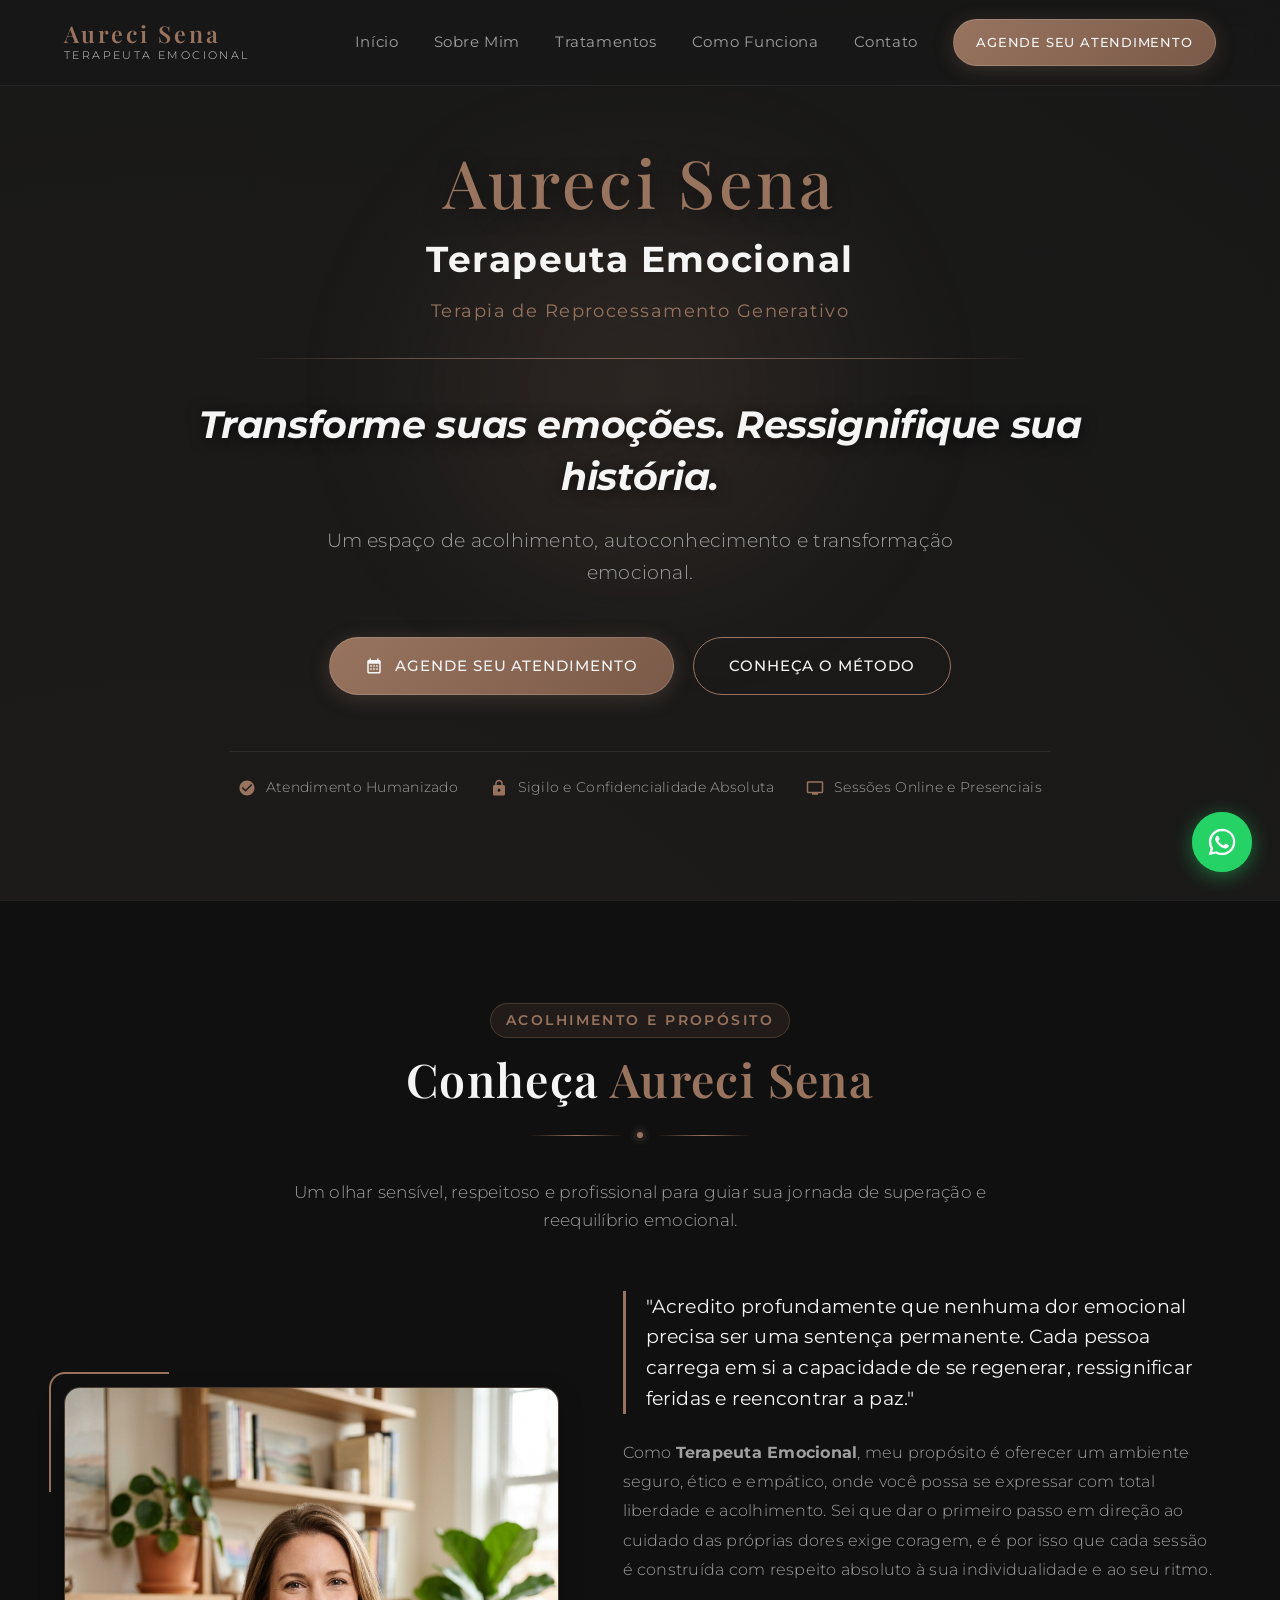
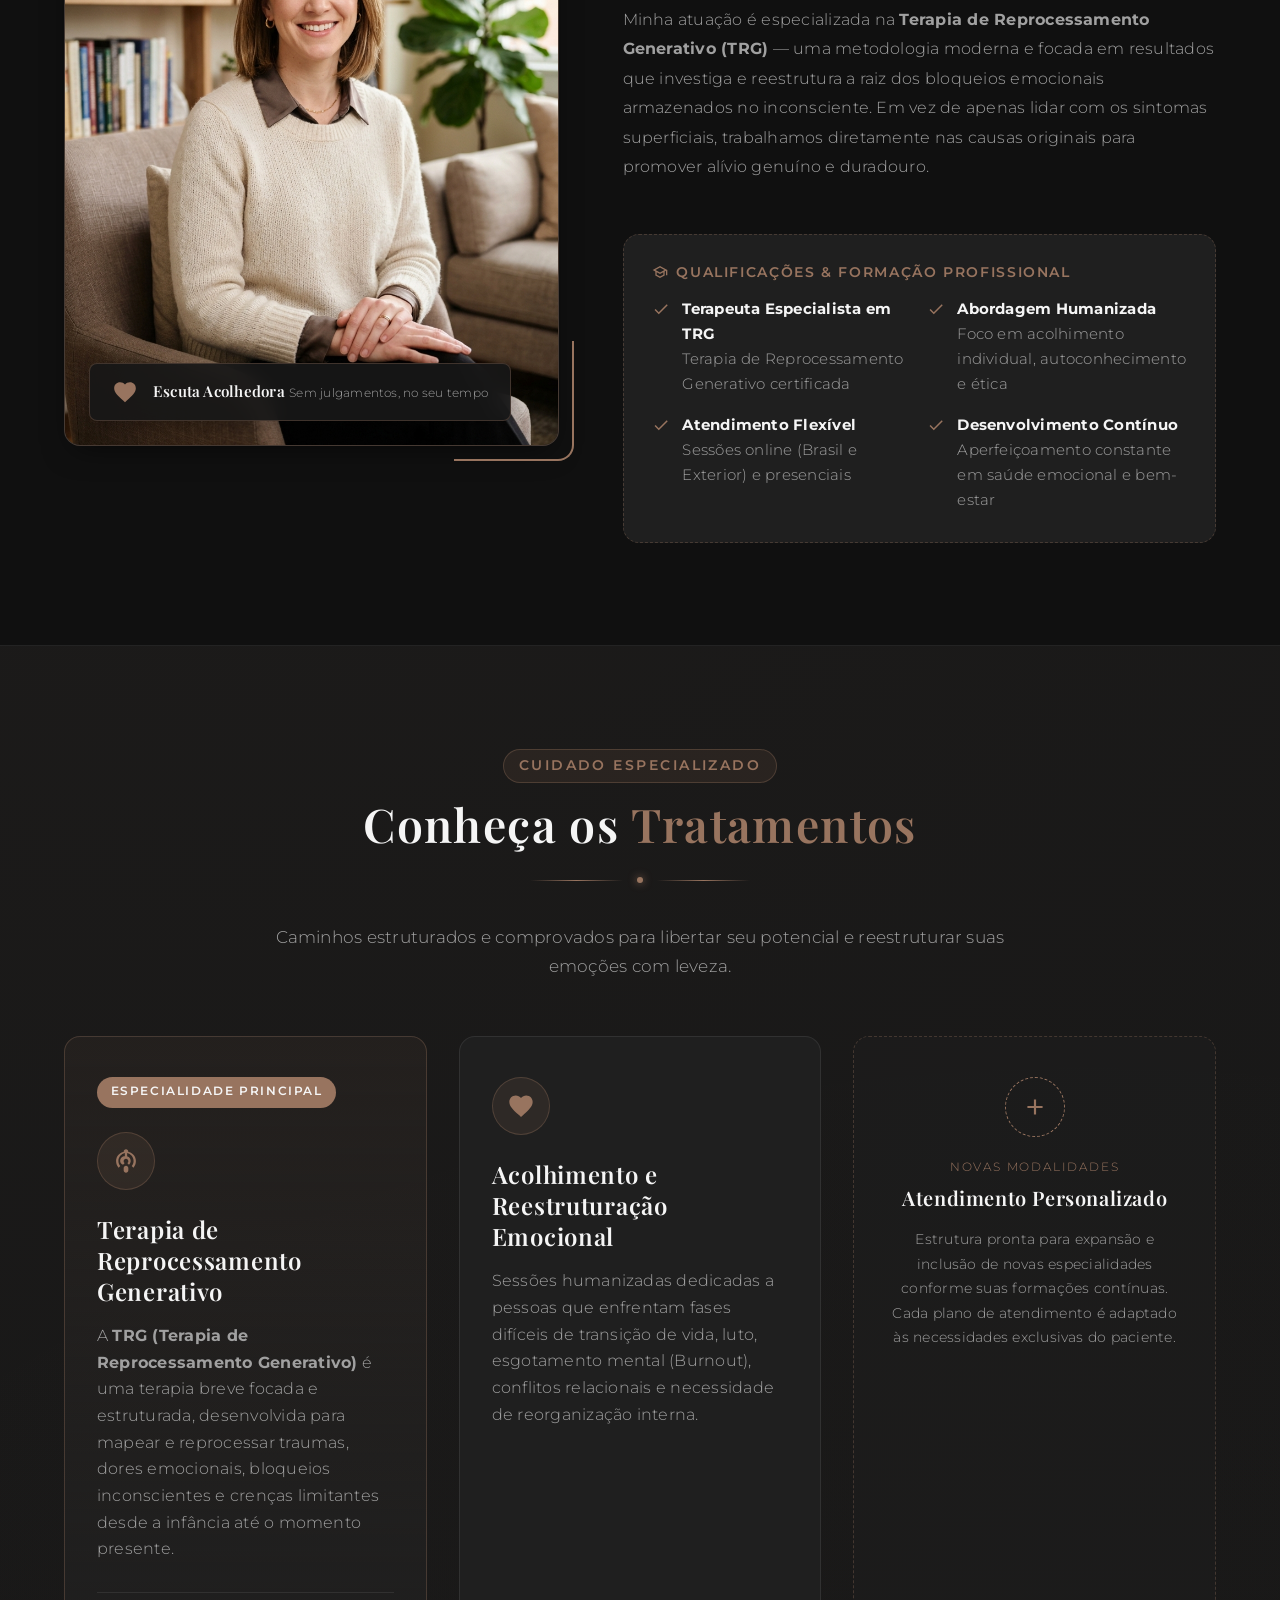
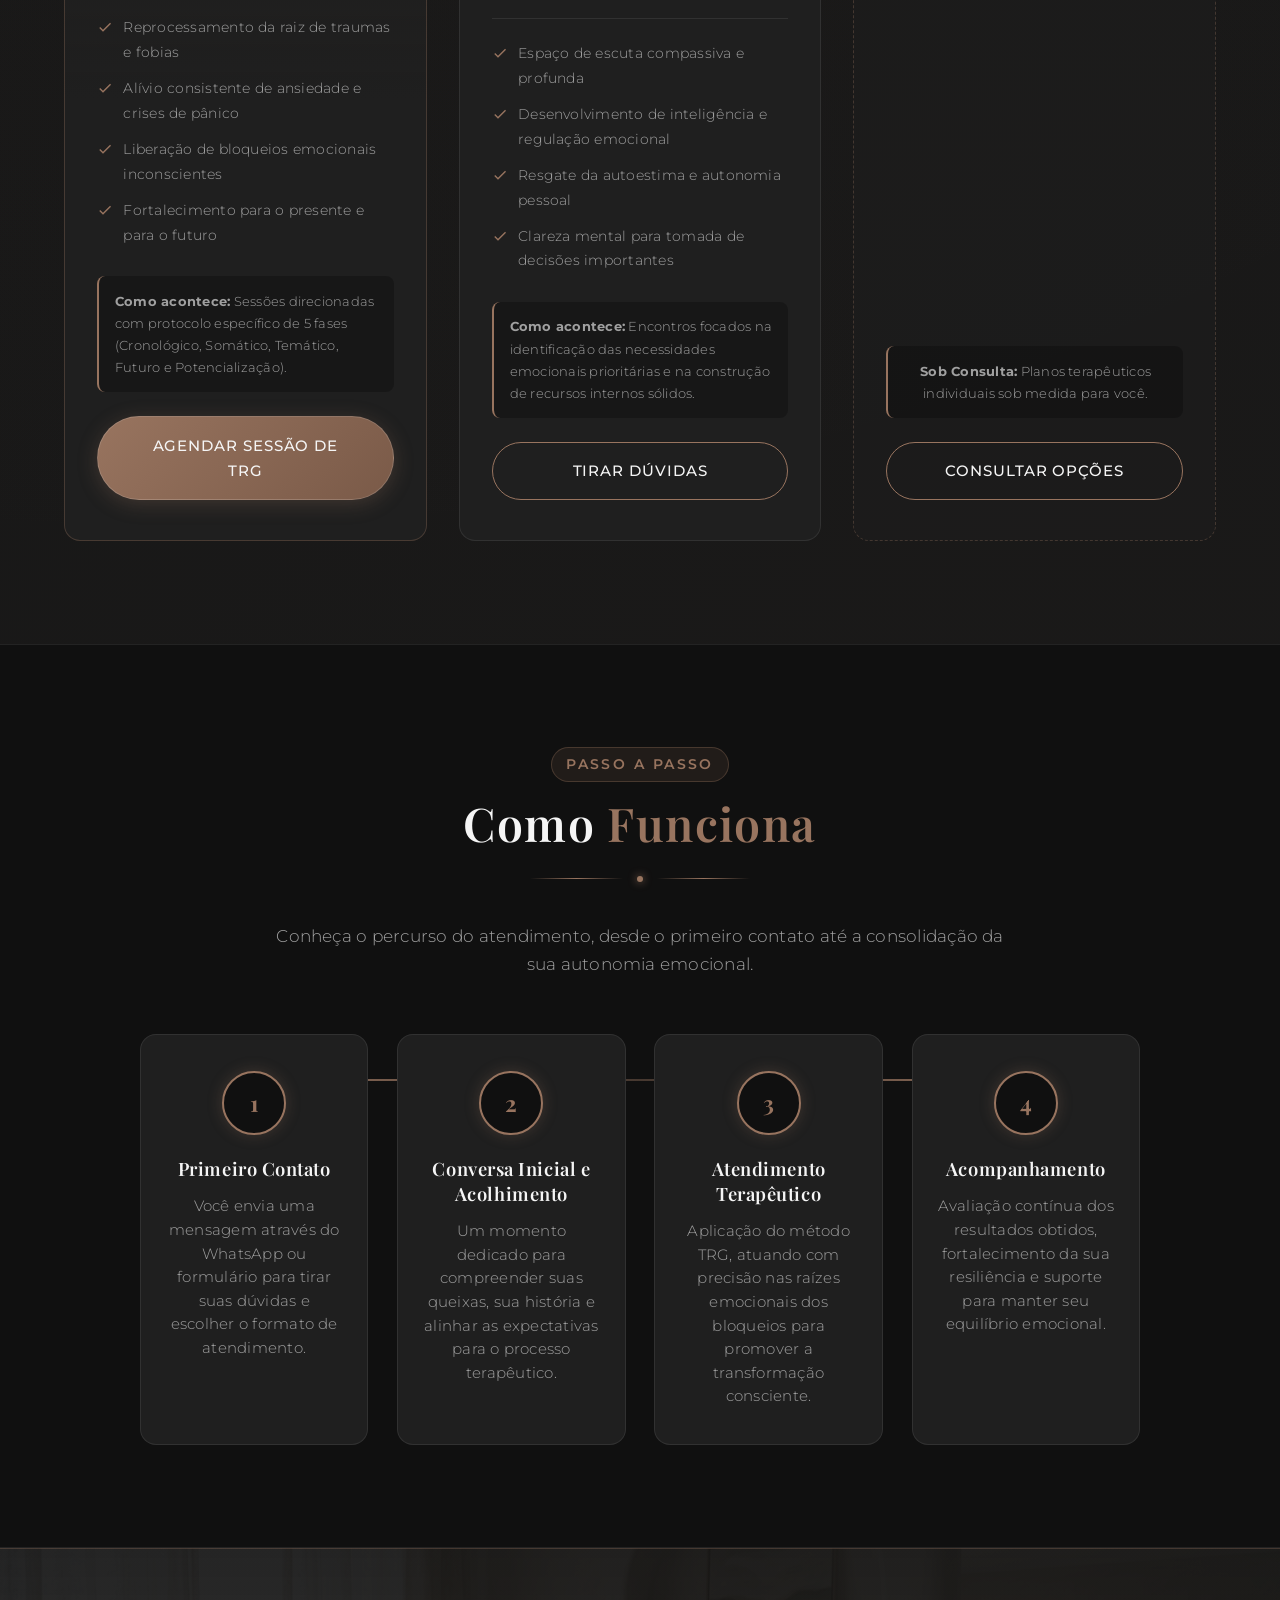
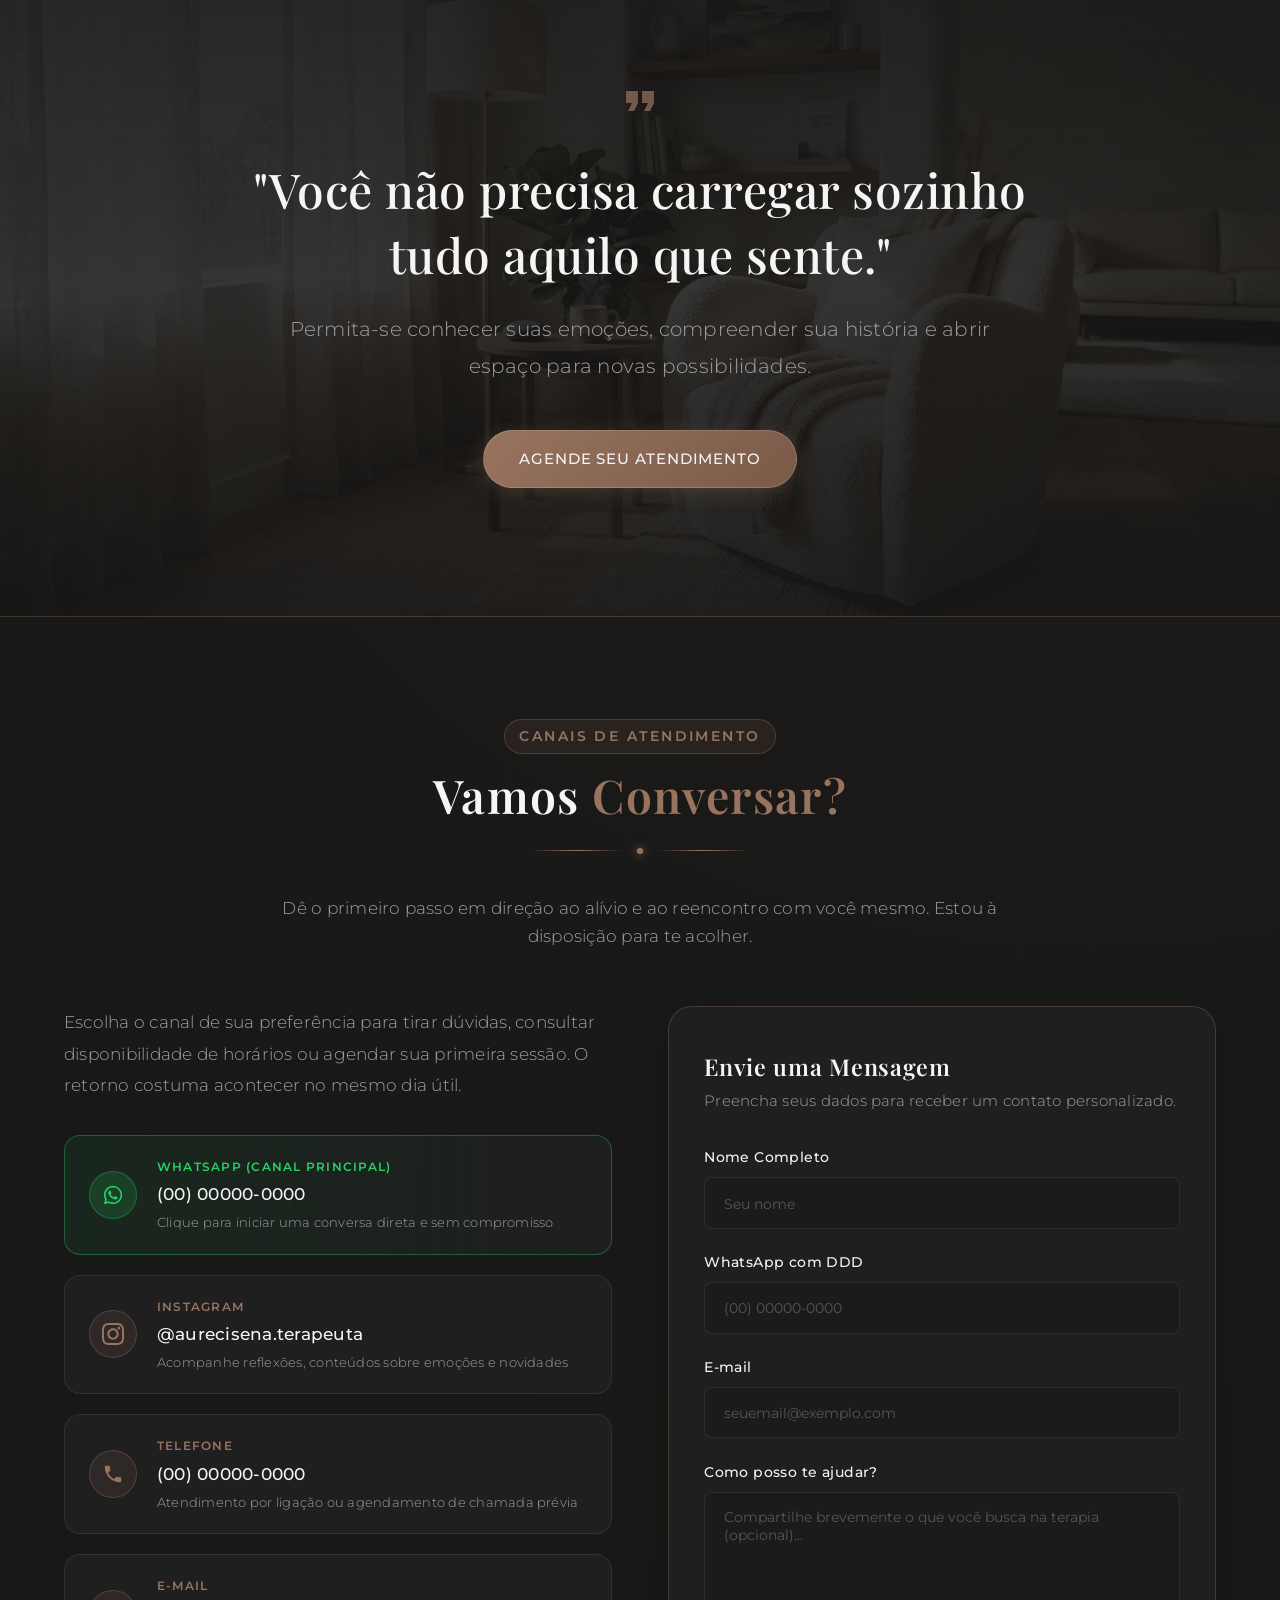
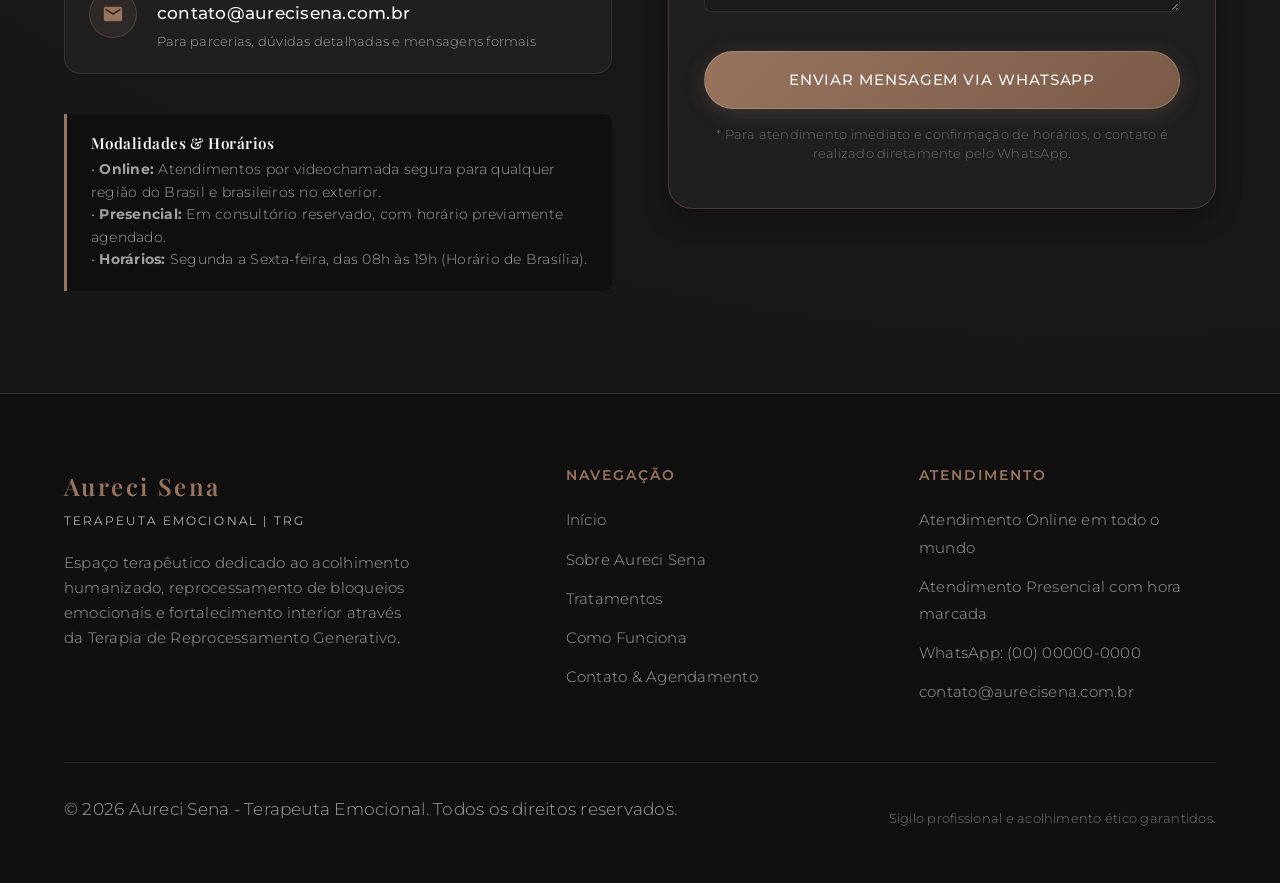
==== index.html @ 3112231f "feat: landing page Aureci Sena com HTML5 e CSS3 puro" ====
<!DOCTYPE html>
<html lang="pt-BR">
<head>
  <meta charset="UTF-8">
  <meta name="viewport" content="width=device-width, initial-scale=1.0">
  <meta http-equiv="X-UA-Compatible" content="ie=edge">
  
  <!-- SEO & Metadados -->
  <title>Aureci Sena | Terapeuta Emocional - Terapia de Reprocessamento Generativo</title>
  <meta name="description" content="Aureci Sena - Terapeuta Emocional especializada em Terapia de Reprocessamento Generativo (TRG). Transforme suas emoções e ressignifique sua história em um espaço de acolhimento seguro.">
  <meta name="keywords" content="Aureci Sena, Terapeuta Emocional, Terapia de Reprocessamento Generativo, TRG, terapia emocional, acolhimento, ansiedade, traumas, bem-estar">
  <meta name="author" content="Aureci Sena">
  <meta name="robots" content="index, follow">

  <!-- Open Graph / Redes Sociais -->
  <meta property="og:type" content="website">
  <meta property="og:title" content="Aureci Sena | Terapeuta Emocional - Terapia de Reprocessamento Generativo">
  <meta property="og:description" content="Transforme suas emoções. Ressignifique sua história. Conheça o trabalho terapêutico humanizado de Aureci Sena.">
  <meta property="og:image" content="assets/images/aureci-sena.jpg">

  <!-- Folha de Estilos Exclusiva CSS3 Puro -->
  <link rel="stylesheet" href="css/style.css">

  <!-- Tipografia Google Fonts (com fallback automático offline nativo no CSS) -->
  <link rel="preconnect" href="https://fonts.googleapis.com">
  <link rel="preconnect" href="https://fonts.gstatic.com" crossorigin>
  <link href="https://fonts.googleapis.com/css2?family=Montserrat:ital,wght@0,300;0,400;0,500;0,600;0,700;1,400;1,700&family=Playfair+Display:ital,wght@0,500;0,600;0,700;1,400;1,600&display=swap" rel="stylesheet">
</head>
<body>

  <!-- Link de Acessibilidade para Leitor de Tela / Teclado -->
  <a href="#conteudo-principal" class="skip-link">Pular para o conteúdo principal</a>

  <!-- ========================================================================
       CABEÇALHO & NAVEGAÇÃO
       Menu responsivo com técnica nativa de HTML e CSS puro (sem JavaScript)
       ======================================================================== -->
  <header class="header">
    <div class="container nav-container">
      
      <!-- Logotipo da Marca -->
      <a href="#inicio" class="logo" aria-label="Aureci Sena - Página Inicial">
        <span class="logo-name">Aureci Sena</span>
        <span class="logo-sub">Terapeuta Emocional</span>
      </a>

      <!-- Controle de Menu Mobile (Checkbox Hack - CSS Puro) -->
      <input type="checkbox" id="menu-toggle" class="menu-toggle" aria-label="Alternar menu de navegação">
      <label for="menu-toggle" class="menu-hamburger" aria-hidden="true">
        <span></span>
      </label>

      <!-- Menu Principal -->
      <nav class="nav-menu" aria-label="Navegação Principal">
        <a href="#inicio" class="nav-link">Início</a>
        <a href="#sobre" class="nav-link">Sobre Mim</a>
        <a href="#tratamentos" class="nav-link">Tratamentos</a>
        <a href="#como-funciona" class="nav-link">Como Funciona</a>
        <a href="#contato" class="nav-link">Contato</a>
        <a href="#contato" class="btn btn-primary nav-btn">Agende seu atendimento</a>
      </nav>

    </div>
  </header>

  <!-- ========================================================================
       CONTEÚDO PRINCIPAL
       ======================================================================== -->
  <main id="conteudo-principal">

    <!-- ----------------------------------------------------------------------
         SEÇÃO 1 – APRESENTAÇÃO (HERO)
         Fiel à identidade visual e proporções da referência
         ---------------------------------------------------------------------- -->
    <section id="inicio" class="hero" aria-label="Apresentação">
      <div class="container">
        <div class="hero-content">

          <!-- Identificação Principal -->
          <h1 class="hero-brand-name">Aureci Sena</h1>
          <p class="hero-profession">Terapeuta Emocional</p>
          <p class="hero-specialty">Terapia de Reprocessamento Generativo</p>

          <!-- Linha Divisória Fina da Identidade Visual -->
          <div class="hero-divider" aria-hidden="true"></div>

          <!-- Frase Principal de Destaque -->
          <h2 class="hero-main-phrase">
            Transforme suas emoções. Ressignifique sua história.
          </h2>

          <!-- Texto Complementar -->
          <p class="hero-complementary">
            Um espaço de acolhimento, autoconhecimento e transformação emocional.
          </p>

          <!-- Botões de Ação -->
          <div class="hero-actions">
            <!-- Link configurável para WhatsApp direto -->
            <a href="https://wa.me/5500000000000?text=Ol%C3%A1%2C%20Aureci!%20Gostaria%20de%20agendar%20um%20atendimento%20terap%C3%AAutico." class="btn btn-primary" target="_blank" rel="noopener noreferrer">
              <!-- Ícone Calendário / Agendamento -->
              <svg viewBox="0 0 24 24" aria-hidden="true"><path d="M19 4h-1V2h-2v2H8V2H6v2H5c-1.11 0-1.99.9-1.99 2L3 20c0 1.1.89 2 2 2h14c1.1 0 2-.9 2-2V6c0-1.1-.9-2-2-2zm0 16H5V9h14v11zM9 11H7v2h2v-2zm4 0h-2v2h2v-2zm4 0h-2v2h2v-2zm-8 4H7v2h2v-2zm4 0h-2v2h2v-2zm4 0h-2v2h2v-2z"/></svg>
              Agende seu atendimento
            </a>
            <a href="#tratamentos" class="btn btn-outline">
              Conheça o método
            </a>
          </div>

          <!-- Badges de Credibilidade e Acolhimento -->
          <div class="hero-badges">
            <div class="hero-badge-item">
              <svg viewBox="0 0 24 24" aria-hidden="true"><path d="M12 2C6.48 2 2 6.48 2 12s4.48 10 10 10 10-4.48 10-10S17.52 2 12 2zm-2 15l-5-5 1.41-1.41L10 14.17l7.59-7.59L19 8l-9 9z"/></svg>
              <span>Atendimento Humanizado</span>
            </div>
            <div class="hero-badge-item">
              <svg viewBox="0 0 24 24" aria-hidden="true"><path d="M18 8h-1V6c0-2.76-2.24-5-5-5S7 3.24 7 6v2H6c-1.1 0-2 .9-2 2v10c0 1.1.9 2 2 2h12c1.1 0 2-.9 2-2V10c0-1.1-.9-2-2-2zm-6 9c-1.1 0-2-.9-2-2s.9-2 2-2 2 .9 2 2-.9 2-2 2zm3.1-9H8.9V6c0-1.71 1.39-3.1 3.1-3.1 1.71 0 3.1 1.39 3.1 3.1v2z"/></svg>
              <span>Sigilo e Confidencialidade Absoluta</span>
            </div>
            <div class="hero-badge-item">
              <svg viewBox="0 0 24 24" aria-hidden="true"><path d="M21 3H3c-1.1 0-2 .9-2 2v12c0 1.1.9 2 2 2h5v2h8v-2h5c1.1 0 1.99-.9 1.99-2L23 5c0-1.1-.9-2-2-2zm0 14H3V5h18v12z"/></svg>
              <span>Sessões Online e Presenciais</span>
            </div>
          </div>

        </div>
      </div>
    </section>

    <!-- ----------------------------------------------------------------------
         SEÇÃO 2 – SOBRE A AURECI
         ---------------------------------------------------------------------- -->
    <section id="sobre" class="section section-alt" aria-label="Sobre Aureci Sena">
      <div class="container">
        
        <div class="section-header">
          <span class="section-tag">Acolhimento e Propósito</span>
          <h2 class="section-title">Conheça <span class="copper-accent">Aureci Sena</span></h2>
          <div class="divider-ornament" aria-hidden="true"><span class="dot"></span></div>
          <p class="section-subtitle">
            Um olhar sensível, respeitoso e profissional para guiar sua jornada de superação e reequilíbrio emocional.
          </p>
        </div>

        <div class="about-grid">
          
          <!-- Coluna 1: Fotografia da Profissional -->
          <div class="about-image-wrapper">
            <div class="about-image-card">
              <img src="assets/images/aureci-sena.jpg" alt="Aureci Sena sorrindo em seu consultório terapêutico acolhedor" loading="lazy">
            </div>
            <!-- Cartão Flutuante Informativo -->
            <div class="about-badge-floating">
              <svg viewBox="0 0 24 24" aria-hidden="true"><path d="M12 21.35l-1.45-1.32C5.4 15.36 2 12.28 2 8.5 2 5.42 4.42 3 7.5 3c1.74 0 3.41.81 4.5 2.09C13.09 3.81 14.76 3 16.5 3 19.58 3 22 5.42 22 8.5c0 3.78-3.4 6.86-8.55 11.54L12 21.35z"/></svg>
              <div>
                <span class="about-badge-title">Escuta Acolhedora</span>
                <span class="about-badge-desc">Sem julgamentos, no seu tempo</span>
              </div>
            </div>
          </div>

          <!-- Coluna 2: Biografia e Abordagem Terapêutica Humanizada -->
          <div class="about-content">
            <p class="about-lead">
              "Acredito profundamente que nenhuma dor emocional precisa ser uma sentença permanente. Cada pessoa carrega em si a capacidade de se regenerar, ressignificar feridas e reencontrar a paz."
            </p>

            <p class="about-text">
              Como <strong>Terapeuta Emocional</strong>, meu propósito é oferecer um ambiente seguro, ético e empático, onde você possa se expressar com total liberdade e acolhimento. Sei que dar o primeiro passo em direção ao cuidado das próprias dores exige coragem, e é por isso que cada sessão é construída com respeito absoluto à sua individualidade e ao seu ritmo.
            </p>

            <p class="about-text">
              Minha atuação é especializada na <strong>Terapia de Reprocessamento Generativo (TRG)</strong> — uma metodologia moderna e focada em resultados que investiga e reestrutura a raiz dos bloqueios emocionais armazenados no inconsciente. Em vez de apenas lidar com os sintomas superficiais, trabalhamos diretamente nas causas originais para promover alívio genuíno e duradouro.
            </p>

            <!-- ================================================================
                 ESPAÇO RESERVADO PARA QUALIFICAÇÕES E FORMAÇÕES REAIS
                 Você pode preencher ou personalizar com seus diplomas, certificados
                 e especializações a qualquer momento.
                 ================================================================ -->
            <div class="qualifications-block">
              <h3 class="qualifications-title">
                <svg viewBox="0 0 24 24" aria-hidden="true" style="width:16px;height:16px;fill:currentColor;"><path d="M12 3L1 9l4 2.18v6L12 21l7-3.82v-6l2-1.09V17h2V9L12 3zm6.82 6L12 12.72 5.18 9 12 5.28 18.82 9zM17 15.99l-5 2.73-5-2.73v-3.72L12 15l5-2.73v3.72z"/></svg>
                Qualificações & Formação Profissional
              </h3>
              
              <div class="qualifications-list">
                <div class="qualification-item">
                  <svg viewBox="0 0 24 24" aria-hidden="true"><path d="M9 16.17L4.83 12l-1.42 1.41L9 19 21 7l-1.41-1.41z"/></svg>
                  <div>
                    <strong>Terapeuta Especialista em TRG</strong>
                    <span>Terapia de Reprocessamento Generativo certificada</span>
                  </div>
                </div>

                <div class="qualification-item">
                  <svg viewBox="0 0 24 24" aria-hidden="true"><path d="M9 16.17L4.83 12l-1.42 1.41L9 19 21 7l-1.41-1.41z"/></svg>
                  <div>
                    <strong>Abordagem Humanizada</strong>
                    <span>Foco em acolhimento individual, autoconhecimento e ética</span>
                  </div>
                </div>

                <div class="qualification-item">
                  <svg viewBox="0 0 24 24" aria-hidden="true"><path d="M9 16.17L4.83 12l-1.42 1.41L9 19 21 7l-1.41-1.41z"/></svg>
                  <div>
                    <strong>Atendimento Flexível</strong>
                    <span>Sessões online (Brasil e Exterior) e presenciais</span>
                  </div>
                </div>

                <div class="qualification-item">
                  <svg viewBox="0 0 24 24" aria-hidden="true"><path d="M9 16.17L4.83 12l-1.42 1.41L9 19 21 7l-1.41-1.41z"/></svg>
                  <div>
                    <strong>Desenvolvimento Contínuo</strong>
                    <span>Aperfeiçoamento constante em saúde emocional e bem-estar</span>
                  </div>
                </div>
              </div>
            </div>
            <!-- Fim do bloco de qualificações -->

          </div>

        </div>

      </div>
    </section>

    <!-- ----------------------------------------------------------------------
         SEÇÃO 3 – TRATAMENTOS
         Apresentação dos métodos terapêuticos
         ---------------------------------------------------------------------- -->
    <section id="tratamentos" class="section" aria-label="Tratamentos e Especialidades">
      <div class="container">
        
        <div class="section-header">
          <span class="section-tag">Cuidado Especializado</span>
          <h2 class="section-title">Conheça os <span class="copper-accent">Tratamentos</span></h2>
          <div class="divider-ornament" aria-hidden="true"><span class="dot"></span></div>
          <p class="section-subtitle">
            Caminhos estruturados e comprovados para libertar seu potencial e reestruturar suas emoções com leveza.
          </p>
        </div>

        <div class="treatments-grid">
          
          <!-- CARD 1: TERAPIA DE REPROCESSAMENTO GENERATIVO (TRG) - TRATAMENTO PRINCIPAL -->
          <article class="treatment-card featured">
            <span class="treatment-badge-featured">Especialidade Principal</span>
            
            <div class="treatment-icon">
              <!-- Ícone Mente / Transformação -->
              <svg viewBox="0 0 24 24" aria-hidden="true"><path d="M12 2c1.1 0 2 .9 2 2v.18C17.61 4.65 20.5 7.99 20.5 12c0 2.22-.81 4.25-2.15 5.82l-1.43-1.43c.99-1.22 1.58-2.77 1.58-4.39 0-3.32-2.34-6.1-5.5-6.84V9h-2V5.16C7.84 5.9 5.5 8.68 5.5 12c0 1.62.59 3.17 1.58 4.39l-1.43 1.43C4.31 16.25 3.5 14.22 3.5 12c0-4.01 2.89-7.35 6.5-7.82V4c0-1.1.9-2 2-2zm0 6c2.21 0 4 1.79 4 4 0 1.25-.57 2.37-1.47 3.11l-1.43-1.43c.55-.42.9-.1.9-1.68 0-1.1-.9-2-2-2s-2 .9-2 2c0 1.58.35 1.26.9 1.68l-1.43 1.43C7.57 14.37 7 13.25 7 12c0-2.21 1.79-4 4-4zm0 8c1.1 0 2 .9 2 2v2c0 1.1-.9 2-2 2s-2-.9-2-2v-2c0-1.1.9-2 2-2z"/></svg>
            </div>

            <h3 class="treatment-title">Terapia de Reprocessamento Generativo</h3>
            
            <p class="treatment-desc">
              A <strong>TRG (Terapia de Reprocessamento Generativo)</strong> é uma terapia breve focada e estruturada, desenvolvida para mapear e reprocessar traumas, dores emocionais, bloqueios inconscientes e crenças limitantes desde a infância até o momento presente.
            </p>

            <div class="treatment-features">
              <div class="treatment-feature-item">
                <svg viewBox="0 0 24 24" aria-hidden="true"><path d="M9 16.17L4.83 12l-1.42 1.41L9 19 21 7l-1.41-1.41z"/></svg>
                <span>Reprocessamento da raiz de traumas e fobias</span>
              </div>
              <div class="treatment-feature-item">
                <svg viewBox="0 0 24 24" aria-hidden="true"><path d="M9 16.17L4.83 12l-1.42 1.41L9 19 21 7l-1.41-1.41z"/></svg>
                <span>Alívio consistente de ansiedade e crises de pânico</span>
              </div>
              <div class="treatment-feature-item">
                <svg viewBox="0 0 24 24" aria-hidden="true"><path d="M9 16.17L4.83 12l-1.42 1.41L9 19 21 7l-1.41-1.41z"/></svg>
                <span>Liberação de bloqueios emocionais inconscientes</span>
              </div>
              <div class="treatment-feature-item">
                <svg viewBox="0 0 24 24" aria-hidden="true"><path d="M9 16.17L4.83 12l-1.42 1.41L9 19 21 7l-1.41-1.41z"/></svg>
                <span>Fortalecimento para o presente e para o futuro</span>
              </div>
            </div>

            <!-- Espaço para informações complementares do tratamento -->
            <div class="treatment-complement">
              <strong>Como acontece:</strong> Sessões direcionadas com protocolo específico de 5 fases (Cronológico, Somático, Temático, Futuro e Potencialização).
            </div>

            <div class="treatment-card-footer">
              <a href="https://wa.me/5500000000000?text=Ol%C3%A1%2C%20Aureci!%20Gostaria%20de%20saber%20mais%20sobre%20a%20Terapia%20de%20Reprocessamento%20Generativo%20(TRG)." class="btn btn-primary" target="_blank" rel="noopener noreferrer">
                Agendar Sessão de TRG
              </a>
            </div>
          </article>

          <!-- CARD 2: ACOLHIMENTO E SUPORTE EMOCIONAL INTEGRATIVO -->
          <article class="treatment-card">
            <div class="treatment-icon">
              <!-- Ícone Abraço / Coração Acolhedor -->
              <svg viewBox="0 0 24 24" aria-hidden="true"><path d="M12 21.35l-1.45-1.32C5.4 15.36 2 12.28 2 8.5 2 5.42 4.42 3 7.5 3c1.74 0 3.41.81 4.5 2.09C13.09 3.81 14.76 3 16.5 3 19.58 3 22 5.42 22 8.5c0 3.78-3.4 6.86-8.55 11.54L12 21.35z"/></svg>
            </div>

            <h3 class="treatment-title">Acolhimento e Reestruturação Emocional</h3>
            
            <p class="treatment-desc">
              Sessões humanizadas dedicadas a pessoas que enfrentam fases difíceis de transição de vida, luto, esgotamento mental (Burnout), conflitos relacionais e necessidade de reorganização interna.
            </p>

            <div class="treatment-features">
              <div class="treatment-feature-item">
                <svg viewBox="0 0 24 24" aria-hidden="true"><path d="M9 16.17L4.83 12l-1.42 1.41L9 19 21 7l-1.41-1.41z"/></svg>
                <span>Espaço de escuta compassiva e profunda</span>
              </div>
              <div class="treatment-feature-item">
                <svg viewBox="0 0 24 24" aria-hidden="true"><path d="M9 16.17L4.83 12l-1.42 1.41L9 19 21 7l-1.41-1.41z"/></svg>
                <span>Desenvolvimento de inteligência e regulação emocional</span>
              </div>
              <div class="treatment-feature-item">
                <svg viewBox="0 0 24 24" aria-hidden="true"><path d="M9 16.17L4.83 12l-1.42 1.41L9 19 21 7l-1.41-1.41z"/></svg>
                <span>Resgate da autoestima e autonomia pessoal</span>
              </div>
              <div class="treatment-feature-item">
                <svg viewBox="0 0 24 24" aria-hidden="true"><path d="M9 16.17L4.83 12l-1.42 1.41L9 19 21 7l-1.41-1.41z"/></svg>
                <span>Clareza mental para tomada de decisões importantes</span>
              </div>
            </div>

            <div class="treatment-complement">
              <strong>Como acontece:</strong> Encontros focados na identificação das necessidades emocionais prioritárias e na construção de recursos internos sólidos.
            </div>

            <div class="treatment-card-footer">
              <a href="https://wa.me/5500000000000?text=Ol%C3%A1%2C%20Aureci!%20Gostaria%20de%20conversar%20sobre%20o%20Acolhimento%20Emocional." class="btn btn-outline" target="_blank" rel="noopener noreferrer">
                Tirar Dúvidas
              </a>
            </div>
          </article>

          <!-- ================================================================
               ESTRUTURA PREPARADA PARA NOVOS TRATAMENTOS POSTERIORMENTE
               Para adicionar um novo tratamento no futuro, basta duplicar um card
               acima ou editar a estrutura abaixo.
               ================================================================ -->
          <article class="treatment-card placeholder-card">
            <div class="placeholder-icon">
              <svg viewBox="0 0 24 24" aria-hidden="true"><path d="M19 13h-6v6h-2v-6H5v-2h6V5h2v6h6v2z"/></svg>
            </div>
            <span class="placeholder-badge">Novas Modalidades</span>
            <h3 class="treatment-title" style="font-size: 1.25rem;">Atendimento Personalizado</h3>
            <p class="treatment-desc" style="font-size: 0.9rem;">
              Estrutura pronta para expansão e inclusão de novas especialidades conforme suas formações contínuas. Cada plano de atendimento é adaptado às necessidades exclusivas do paciente.
            </p>
            <div class="treatment-complement" style="margin-top: 1rem;">
              <strong>Sob Consulta:</strong> Planos terapêuticos individuais sob medida para você.
            </div>
            <div class="treatment-card-footer" style="width: 100%;">
              <a href="#contato" class="btn btn-outline">Consultar Opções</a>
            </div>
          </article>
          <!-- Fim do bloco de tratamentos -->

        </div>

      </div>
    </section>

    <!-- ----------------------------------------------------------------------
         SEÇÃO 4 – COMO FUNCIONA
         As 4 etapas do atendimento
         ---------------------------------------------------------------------- -->
    <section id="como-funciona" class="section section-alt" aria-label="Como Funciona o Atendimento">
      <div class="container">
        
        <div class="section-header">
          <span class="section-tag">Passo a Passo</span>
          <h2 class="section-title">Como <span class="copper-accent">Funciona</span></h2>
          <div class="divider-ornament" aria-hidden="true"><span class="dot"></span></div>
          <p class="section-subtitle">
            Conheça o percurso do atendimento, desde o primeiro contato até a consolidação da sua autonomia emocional.
          </p>
        </div>

        <div class="steps-container">
          <div class="steps-grid">
            
            <!-- ETAPA 1 -->
            <div class="step-card">
              <div class="step-number" aria-label="Etapa 1">1</div>
              <h3 class="step-title">Primeiro Contato</h3>
              <p class="step-desc">
                Você envia uma mensagem através do WhatsApp ou formulário para tirar suas dúvidas e escolher o formato de atendimento.
              </p>
            </div>

            <!-- ETAPA 2 -->
            <div class="step-card">
              <div class="step-number" aria-label="Etapa 2">2</div>
              <h3 class="step-title">Conversa Inicial e Acolhimento</h3>
              <p class="step-desc">
                Um momento dedicado para compreender suas queixas, sua história e alinhar as expectativas para o processo terapêutico.
              </p>
            </div>

            <!-- ETAPA 3 -->
            <div class="step-card">
              <div class="step-number" aria-label="Etapa 3">3</div>
              <h3 class="step-title">Atendimento Terapêutico</h3>
              <p class="step-desc">
                Aplicação do método TRG, atuando com precisão nas raízes emocionais dos bloqueios para promover a transformação consciente.
              </p>
            </div>

            <!-- ETAPA 4 -->
            <div class="step-card">
              <div class="step-number" aria-label="Etapa 4">4</div>
              <h3 class="step-title">Acompanhamento</h3>
              <p class="step-desc">
                Avaliação contínua dos resultados obtidos, fortalecimento da sua resiliência e suporte para manter seu equilíbrio emocional.
              </p>
            </div>

          </div>
        </div>

      </div>
    </section>

    <!-- ----------------------------------------------------------------------
         SEÇÃO 5 – MENSAGEM DE IMPACTO
         ---------------------------------------------------------------------- -->
    <section class="impact-section" aria-label="Mensagem de Impacto">
      <div class="container">
        <div class="impact-wrapper">
          
          <!-- Ícone Aspas Refinadas -->
          <svg class="impact-quote-icon" viewBox="0 0 24 24" aria-hidden="true">
            <path d="M6 17h3l2-4V7H5v6h3zm8 0h3l2-4V7h-6v6h3z"/>
          </svg>

          <!-- Frase Principal de Impacto -->
          <h2 class="impact-heading">
            "Você não precisa carregar sozinho tudo aquilo que sente."
          </h2>

          <!-- Texto Complementar de Impacto -->
          <p class="impact-text">
            Permita-se conhecer suas emoções, compreender sua história e abrir espaço para novas possibilidades.
          </p>

          <!-- Botão de Ação -->
          <div class="impact-action">
            <a href="https://wa.me/5500000000000?text=Ol%C3%A1%2C%20Aureci!%20Li%20sua%20mensagem%20e%20gostaria%20de%20iniciar%20meu%20atendimento%20terap%C3%AAutico." class="btn btn-primary" target="_blank" rel="noopener noreferrer">
              Agende seu atendimento
            </a>
          </div>

        </div>
      </div>
    </section>

    <!-- ----------------------------------------------------------------------
         SEÇÃO 6 – CONTATO
         ---------------------------------------------------------------------- -->
    <section id="contato" class="section" aria-label="Informações de Contato">
      <div class="container">
        
        <div class="section-header">
          <span class="section-tag">Canais de Atendimento</span>
          <h2 class="section-title">Vamos <span class="copper-accent">Conversar?</span></h2>
          <div class="divider-ornament" aria-hidden="true"><span class="dot"></span></div>
          <p class="section-subtitle">
            Dê o primeiro passo em direção ao alívio e ao reencontro com você mesmo. Estou à disposição para te acolher.
          </p>
        </div>

        <div class="contact-grid">
          
          <!-- Coluna 1: Canais Diretos de Comunicação -->
          <div class="contact-info">
            <p class="contact-intro">
              Escolha o canal de sua preferência para tirar dúvidas, consultar disponibilidade de horários ou agendar sua primeira sessão. O retorno costuma acontecer no mesmo dia útil.
            </p>

            <div class="contact-channels">
              
              <!-- WHATSAPP DIRETO (CONFIGURÁVEL) -->
              <!-- 
                INSTRUÇÃO PARA EDITAR SEU NÚMERO DE WHATSAPP:
                Substitua '5500000000000' abaixo pelo seu número real com DDD.
                Exemplo: https://wa.me/5511999999999
              -->
              <a href="https://wa.me/5500000000000?text=Ol%C3%A1%2C%20Aureci!%20Gostaria%20de%20agendar%20um%20atendimento%20terap%C3%AAutico." class="contact-item highlight-whatsapp" target="_blank" rel="noopener noreferrer">
                <div class="contact-item-icon">
                  <svg viewBox="0 0 24 24" aria-hidden="true"><path d="M12.04 2c-5.46 0-9.91 4.45-9.91 9.91 0 1.75.46 3.45 1.32 4.95L2.05 22l5.25-1.38c1.45.79 3.08 1.21 4.74 1.21 5.46 0 9.91-4.45 9.91-9.91 0-2.65-1.03-5.14-2.9-7.01A9.816 9.816 0 0 0 12.04 2zm.01 1.67c2.2 0 4.26.86 5.82 2.41a8.176 8.176 0 0 1 2.4 5.83c0 4.54-3.7 8.24-8.24 8.24-1.42 0-2.82-.37-4.06-1.08l-.29-.17-3.11.82.83-3.03-.19-.3a8.214 8.214 0 0 1-1.26-4.47c0-4.54 3.7-8.24 8.24-8.24h.06zm-3.6 3.7c-.2 0-.44.07-.67.33-.23.26-.88.86-.88 2.1 0 1.24.9 2.44 1.03 2.61.13.17 1.75 2.68 4.24 3.76.59.26 1.06.41 1.42.53.6.19 1.14.16 1.57.1.48-.07 1.47-.6 1.68-1.18.21-.58.21-1.07.15-1.18-.06-.1-.23-.17-.48-.3-.26-.12-1.47-.73-1.7-.81-.23-.09-.39-.13-.56.13-.17.26-.64.81-.79.97-.15.17-.29.19-.55.06-.26-.12-1.09-.4-2.07-1.28-.77-.68-1.28-1.53-1.43-1.79-.15-.26-.02-.4.11-.53.12-.11.26-.3.39-.45.13-.15.17-.26.26-.43.09-.17.04-.33-.02-.45-.06-.12-.56-1.35-.77-1.85-.2-.48-.41-.42-.56-.43l-.48-.01z"/></svg>
                </div>
                <div class="contact-item-body">
                  <span class="contact-item-label">WhatsApp (Canal Principal)</span>
                  <span class="contact-item-value">(00) 00000-0000</span>
                  <p class="contact-item-desc">Clique para iniciar uma conversa direta e sem compromisso</p>
                </div>
              </a>

              <!-- INSTAGRAM -->
              <a href="https://instagram.com" class="contact-item" target="_blank" rel="noopener noreferrer">
                <div class="contact-item-icon">
                  <svg viewBox="0 0 24 24" aria-hidden="true"><path d="M12 2.163c3.204 0 3.584.012 4.85.07 3.252.148 4.771 1.691 4.919 4.919.058 1.265.069 1.645.069 4.849 0 3.205-.012 3.584-.069 4.849-.149 3.225-1.664 4.771-4.919 4.919-1.266.058-1.644.07-4.85.07-3.204 0-3.584-.012-4.849-.07-3.26-.149-4.771-1.699-4.919-4.92-.058-1.265-.07-1.644-.07-4.849 0-3.204.013-3.583.07-4.849.149-3.227 1.664-4.771 4.919-4.919 1.266-.057 1.645-.069 4.849-.069zm0-2.163c-3.259 0-3.667.014-4.947.072-4.358.2-6.78 2.618-6.98 6.98-.059 1.281-.073 1.689-.073 4.948 0 3.259.014 3.668.072 4.948.2 4.358 2.618 6.78 6.98 6.98 1.281.058 1.689.072 4.948.072 3.259 0 3.668-.014 4.948-.072 4.354-.2 6.782-2.618 6.979-6.98.059-1.28.073-1.689.073-4.948 0-3.259-.014-3.667-.072-4.947-.196-4.354-2.617-6.78-6.979-6.98-1.281-.059-1.69-.073-4.949-.073zm0 5.838c-3.403 0-6.162 2.759-6.162 6.162s2.759 6.163 6.162 6.163 6.162-2.759 6.162-6.163c0-3.403-2.759-6.162-6.162-6.162zm0 10.162c-2.209 0-4-1.79-4-4 0-2.209 1.791-4 4-4s4 1.791 4 4c0 2.21-1.791 4-4 4zm6.406-11.845c-.796 0-1.441.645-1.441 1.44s.645 1.44 1.441 1.44c.795 0 1.439-.645 1.439-1.44s-.644-1.44-1.439-1.44z"/></svg>
                </div>
                <div class="contact-item-body">
                  <span class="contact-item-label">Instagram</span>
                  <span class="contact-item-value">@aurecisena.terapeuta</span>
                  <p class="contact-item-desc">Acompanhe reflexões, conteúdos sobre emoções e novidades</p>
                </div>
              </a>

              <!-- TELEFONE -->
              <a href="tel:+5500000000000" class="contact-item">
                <div class="contact-item-icon">
                  <svg viewBox="0 0 24 24" aria-hidden="true"><path d="M6.62 10.79c1.44 2.83 3.76 5.14 6.59 6.59l2.2-2.2c.27-.27.67-.36 1.02-.24 1.12.37 2.33.57 3.57.57.55 0 1 .45 1 1V20c0 .55-.45 1-1 1-9.39 0-17-7.61-17-17 0-.55.45-1 1-1h3.5c.55 0 1 .45 1 1 0 1.25.2 2.45.57 3.57.11.35.03.74-.25 1.02l-2.2 2.2z"/></svg>
                </div>
                <div class="contact-item-body">
                  <span class="contact-item-label">Telefone</span>
                  <span class="contact-item-value">(00) 00000-0000</span>
                  <p class="contact-item-desc">Atendimento por ligação ou agendamento de chamada prévia</p>
                </div>
              </a>

              <!-- E-MAIL -->
              <a href="mailto:contato@aurecisena.com.br" class="contact-item">
                <div class="contact-item-icon">
                  <svg viewBox="0 0 24 24" aria-hidden="true"><path d="M20 4H4c-1.1 0-1.99.9-1.99 2L2 18c0 1.1.9 2 2 2h16c1.1 0 2-.9 2-2V6c0-1.1-.9-2-2-2zm0 4l-8 5-8-5V6l8 5 8-5v2z"/></svg>
                </div>
                <div class="contact-item-body">
                  <span class="contact-item-label">E-mail</span>
                  <span class="contact-item-value">contato@aurecisena.com.br</span>
                  <p class="contact-item-desc">Para parcerias, dúvidas detalhadas e mensagens formais</p>
                </div>
              </a>

            </div>

            <!-- Informações Complementares sobre Formatos e Horários -->
            <div class="attendance-info">
              <h4 class="attendance-title">Modalidades & Horários</h4>
              <p class="attendance-text">
                • <strong>Online:</strong> Atendimentos por videochamada segura para qualquer região do Brasil e brasileiros no exterior.<br>
                • <strong>Presencial:</strong> Em consultório reservado, com horário previamente agendado.<br>
                • <strong>Horários:</strong> Segunda a Sexta-feira, das 08h às 19h (Horário de Brasília).
              </p>
            </div>

          </div>

          <!-- Coluna 2: Formulário Visual Elegante (Sem dependência de backend) -->
          <div class="contact-form-container">
            <div class="form-header">
              <h3 class="form-title">Envie uma Mensagem</h3>
              <p class="form-subtitle">Preencha seus dados para receber um contato personalizado.</p>
            </div>

            <!-- 
              Formulário puramente estético e visual, em conformidade com as regras
              de implementação (HTML5/CSS3 puro, sem necessidade de backend).
            -->
            <form action="https://wa.me/5500000000000" method="get" target="_blank" aria-label="Formulário de Contato">
              <div class="form-group">
                <label for="nome" class="form-label">Nome Completo</label>
                <input type="text" id="nome" name="nome" class="form-control" placeholder="Seu nome" required>
              </div>

              <div class="form-group">
                <label for="whatsapp" class="form-label">WhatsApp com DDD</label>
                <input type="tel" id="whatsapp" name="whatsapp" class="form-control" placeholder="(00) 00000-0000" required>
              </div>

              <div class="form-group">
                <label for="email" class="form-label">E-mail</label>
                <input type="email" id="email" name="email" class="form-control" placeholder="seuemail@exemplo.com">
              </div>

              <div class="form-group">
                <label for="mensagem" class="form-label">Como posso te ajudar?</label>
                <textarea id="mensagem" name="mensagem" class="form-control" rows="4" placeholder="Compartilhe brevemente o que você busca na terapia (opcional)..."></textarea>
              </div>

              <a href="https://wa.me/5500000000000?text=Ol%C3%A1%2C%20Aureci!%20Gostaria%20de%20agendar%20um%20atendimento%20terap%C3%AAutico." class="btn btn-primary form-submit-btn" target="_blank" rel="noopener noreferrer">
                Enviar Mensagem via WhatsApp
              </a>

              <p class="form-notice">
                * Para atendimento imediato e confirmação de horários, o contato é realizado diretamente pelo WhatsApp.
              </p>
            </form>
          </div>

        </div>

      </div>
    </section>

  </main>

  <!-- ========================================================================
       SEÇÃO 7 – RODAPÉ
       ======================================================================== -->
  <footer class="footer" role="contentinfo">
    <div class="container">
      
      <div class="footer-top">
        
        <!-- Apresentação da Marca no Rodapé -->
        <div class="footer-brand">
          <p class="footer-logo-name">Aureci Sena</p>
          <span class="footer-logo-spec">Terapeuta Emocional | TRG</span>
          <p class="footer-brand-desc">
            Espaço terapêutico dedicado ao acolhimento humanizado, reprocessamento de bloqueios emocionais e fortalecimento interior através da Terapia de Reprocessamento Generativo.
          </p>
        </div>

        <!-- Links de Navegação Rápida -->
        <div class="footer-nav">
          <h4 class="footer-col-title">Navegação</h4>
          <ul class="footer-links">
            <li><a href="#inicio" class="footer-link">Início</a></li>
            <li><a href="#sobre" class="footer-link">Sobre Aureci Sena</a></li>
            <li><a href="#tratamentos" class="footer-link">Tratamentos</a></li>
            <li><a href="#como-funciona" class="footer-link">Como Funciona</a></li>
            <li><a href="#contato" class="footer-link">Contato & Agendamento</a></li>
          </ul>
        </div>

        <!-- Informações Éticas e Canais -->
        <div class="footer-contact">
          <h4 class="footer-col-title">Atendimento</h4>
          <ul class="footer-links">
            <li><span class="footer-link">Atendimento Online em todo o mundo</span></li>
            <li><span class="footer-link">Atendimento Presencial com hora marcada</span></li>
            <li><a href="https://wa.me/5500000000000" class="footer-link" target="_blank" rel="noopener noreferrer">WhatsApp: (00) 00000-0000</a></li>
            <li><a href="mailto:contato@aurecisena.com.br" class="footer-link">contato@aurecisena.com.br</a></li>
          </ul>
        </div>

      </div>

      <!-- Barra Inferior de Direitos Autorais -->
      <div class="footer-bottom">
        <p class="footer-copyright">
          &copy; 2026 Aureci Sena - Terapeuta Emocional. Todos os direitos reservados.
        </p>
        <p class="footer-legal-note">
          Sigilo profissional e acolhimento ético garantidos.
        </p>
      </div>

    </div>
  </footer>

  <!-- ========================================================================
       BOTÃO FLUTUANTE DE WHATSAPP (CSS Puro)
       Permite contato ágil e direto em qualquer ponto da navegação
       ======================================================================== -->
  <a href="https://wa.me/5500000000000?text=Ol%C3%A1%2C%20Aureci!%20Gostaria%20de%20informa%C3%A7%C3%B5es%20sobre%20o%20atendimento%20terap%C3%AAutico." class="whatsapp-floating" target="_blank" rel="noopener noreferrer" aria-label="Fale conosco no WhatsApp">
    <span class="tooltip">Fale no WhatsApp</span>
    <svg viewBox="0 0 24 24" aria-hidden="true">
      <path d="M12.04 2c-5.46 0-9.91 4.45-9.91 9.91 0 1.75.46 3.45 1.32 4.95L2.05 22l5.25-1.38c1.45.79 3.08 1.21 4.74 1.21 5.46 0 9.91-4.45 9.91-9.91 0-2.65-1.03-5.14-2.9-7.01A9.816 9.816 0 0 0 12.04 2zm.01 1.67c2.2 0 4.26.86 5.82 2.41a8.176 8.176 0 0 1 2.4 5.83c0 4.54-3.7 8.24-8.24 8.24-1.42 0-2.82-.37-4.06-1.08l-.29-.17-3.11.82.83-3.03-.19-.3a8.214 8.214 0 0 1-1.26-4.47c0-4.54 3.7-8.24 8.24-8.24h.06zm-3.6 3.7c-.2 0-.44.07-.67.33-.23.26-.88.86-.88 2.1 0 1.24.9 2.44 1.03 2.61.13.17 1.75 2.68 4.24 3.76.59.26 1.06.41 1.42.53.6.19 1.14.16 1.57.1.48-.07 1.47-.6 1.68-1.18.21-.58.21-1.07.15-1.18-.06-.1-.23-.17-.48-.3-.26-.12-1.47-.73-1.7-.81-.23-.09-.39-.13-.56.13-.17.26-.64.81-.79.97-.15.17-.29.19-.55.06-.26-.12-1.09-.4-2.07-1.28-.77-.68-1.28-1.53-1.43-1.79-.15-.26-.02-.4.11-.53.12-.11.26-.3.39-.45.13-.15.17-.26.26-.43.09-.17.04-.33-.02-.45-.06-.12-.56-1.35-.77-1.85-.2-.48-.41-.42-.56-.43l-.48-.01z"/>
    </svg>
  </a>

</body>
</html>
---- css/style.css ----
/* ==========================================================================
   LANDING PAGE AURECI SENA - TERAPEUTA EMOCIONAL
   Desenvolvido exclusivamente com HTML5 e CSS3 puro
   Paleta de Cores:
   - Preto grafite: #171717
   - Cobre / Marrom: #98745F
   - Branco: #F5F5F5
   - Cinza: #A0A0A0
   ========================================================================== */

/* --------------------------------------------------------------------------
   1. VARIÁVEIS CSS (:root)
   -------------------------------------------------------------------------- */
:root {
  /* Cores Obrigatórias do Projeto */
  --color-graphite: #171717;          /* Preto grafite - Fundo principal */
  --color-copper: #98745F;            /* Cobre/marrom nobre - Títulos e detalhes */
  --color-white: #F5F5F5;             /* Branco refinado - Textos principais */
  --color-gray: #A0A0A0;              /* Cinza suave - Textos secundários */

  /* Camadas e Nuances de Profundidade */
  --color-bg-darker: #101010;         /* Fundo de contraste escuro */
  --color-bg-card: #1f1f1f;           /* Fundo de cartões e painéis */
  --color-bg-card-hover: #262626;     /* Fundo de hover nos cartões */
  --color-bg-input: #1b1b1b;          /* Fundo de campos de formulário */
  --color-copper-light: #b58c75;      /* Cobre iluminado (hover / destaques) */
  --color-copper-dark: #7a5a48;       /* Cobre escurecido para sombras */
  --color-copper-glow: rgba(152, 116, 95, 0.28);
  --color-copper-soft: rgba(152, 116, 95, 0.12);
  --color-border: rgba(152, 116, 95, 0.32);
  --color-border-subtle: rgba(255, 255, 255, 0.08);
  --color-gray-dark: #6b6b6b;         /* Cinza sutil para legendas */
  --color-whatsapp: #25D366;          /* Cor de apoio do WhatsApp */

  /* Tipografia Elegante e Humanista */
  --font-serif: 'Playfair Display', 'Cinzel', 'Cormorant Garamond', 'Georgia', 'Times New Roman', serif;
  --font-sans: 'Montserrat', -apple-system, BlinkMacSystemFont, 'Segoe UI', Roboto, 'Helvetica Neue', Arial, sans-serif;

  /* Espaçamentos e Proporções */
  --container-max: 1200px;
  --section-padding: clamp(4.5rem, 8vw, 7.5rem) 1.5rem;
  --border-radius-sm: 8px;
  --border-radius-md: 16px;
  --border-radius-lg: 24px;
  --border-radius-full: 9999px;

  /* Efeitos e Transições CSS */
  --transition-fast: 0.2s ease;
  --transition-normal: 0.35s cubic-bezier(0.2, 0.8, 0.2, 1);
  --transition-slow: 0.6s cubic-bezier(0.16, 1, 0.3, 1);
  --shadow-subtle: 0 4px 20px rgba(0, 0, 0, 0.35);
  --shadow-card: 0 10px 30px -10px rgba(0, 0, 0, 0.6);
  --shadow-glow: 0 0 35px var(--color-copper-glow);
}

/* --------------------------------------------------------------------------
   2. RESET & BASE
   -------------------------------------------------------------------------- */
*,
*::before,
*::after {
  box-sizing: border-box;
  margin: 0;
  padding: 0;
}

html {
  font-size: 16px;
  scroll-behavior: smooth;
  scroll-padding-top: 85px;
  -webkit-text-size-adjust: 100%;
}

body {
  background-color: var(--color-graphite);
  color: var(--color-white);
  font-family: var(--font-sans);
  line-height: 1.7;
  font-weight: 300;
  letter-spacing: 0.015em;
  min-height: 100vh;
  overflow-x: hidden;
  position: relative;
  background-image: 
    radial-gradient(circle at 15% 20%, rgba(152, 116, 95, 0.05) 0%, transparent 40%),
    radial-gradient(circle at 85% 65%, rgba(152, 116, 95, 0.04) 0%, transparent 45%);
}

/* Acessibilidade: Skip link para navegação por teclado */
.skip-link {
  position: absolute;
  top: -60px;
  left: 20px;
  background: var(--color-copper);
  color: var(--color-white);
  padding: 10px 18px;
  z-index: 99999;
  border-radius: var(--border-radius-sm);
  text-decoration: none;
  font-weight: 500;
  transition: top var(--transition-fast);
}

.skip-link:focus {
  top: 15px;
}

/* Scrollbar Customizada */
::-webkit-scrollbar {
  width: 10px;
}

::-webkit-scrollbar-track {
  background: var(--color-bg-darker);
}

::-webkit-scrollbar-thumb {
  background: var(--color-copper-dark);
  border-radius: var(--border-radius-full);
  border: 2px solid var(--color-bg-darker);
}

::-webkit-scrollbar-thumb:hover {
  background: var(--color-copper);
}

/* Seleção de Texto */
::selection {
  background: var(--color-copper);
  color: var(--color-white);
}

/* Tipografia Base */
h1, h2, h3, h4, h5, h6 {
  font-family: var(--font-serif);
  color: var(--color-white);
  font-weight: 600;
  line-height: 1.25;
  letter-spacing: 0.03em;
}

p {
  color: var(--color-gray);
  margin-bottom: 1.25rem;
  font-size: 1.05rem;
}

p:last-child {
  margin-bottom: 0;
}

a {
  color: inherit;
  text-decoration: none;
  transition: var(--transition-normal);
}

img {
  max-width: 100%;
  height: auto;
  display: block;
}

ul, ol {
  list-style: none;
}

/* --------------------------------------------------------------------------
   3. ESTRUTURA & HELPERS
   -------------------------------------------------------------------------- */
.container {
  width: 100%;
  max-width: var(--container-max);
  margin: 0 auto;
  padding: 0 1.5rem;
}

.section {
  padding: var(--section-padding);
  position: relative;
}

.section-alt {
  background-color: var(--color-bg-darker);
  border-top: 1px solid var(--color-border-subtle);
  border-bottom: 1px solid var(--color-border-subtle);
}

/* Cabeçalhos de Seção */
.section-header {
  text-align: center;
  max-width: 760px;
  margin: 0 auto 3.5rem;
}

.section-tag {
  display: inline-block;
  color: var(--color-copper);
  font-size: 0.85rem;
  font-weight: 600;
  text-transform: uppercase;
  letter-spacing: 0.18em;
  margin-bottom: 0.75rem;
  position: relative;
  padding: 0.3rem 0.9rem;
  background: var(--color-copper-soft);
  border: 1px solid var(--color-border);
  border-radius: var(--border-radius-full);
}

.section-title {
  font-size: clamp(2rem, 3.8vw, 2.9rem);
  color: var(--color-white);
  margin-bottom: 1.1rem;
  position: relative;
}

.section-title span.copper-accent {
  color: var(--color-copper);
}

.section-subtitle {
  font-size: clamp(1.02rem, 1.3vw, 1.2rem);
  color: var(--color-gray);
  line-height: 1.7;
}

/* Divisor Decorativo Refinado */
.divider-ornament {
  display: flex;
  align-items: center;
  justify-content: center;
  gap: 14px;
  margin: 1.5rem auto 2.5rem;
  max-width: 220px;
}

.divider-ornament::before,
.divider-ornament::after {
  content: '';
  flex: 1;
  height: 1px;
  background: linear-gradient(90deg, transparent, var(--color-copper), transparent);
}

.divider-ornament .dot {
  width: 6px;
  height: 6px;
  border-radius: 50%;
  background: var(--color-copper);
  box-shadow: 0 0 8px var(--color-copper);
}

/* --------------------------------------------------------------------------
   4. BOTÕES E COMPONENTES DE AÇÃO
   -------------------------------------------------------------------------- */
.btn {
  display: inline-flex;
  align-items: center;
  justify-content: center;
  gap: 0.75rem;
  padding: 0.95rem 2.2rem;
  font-family: var(--font-sans);
  font-size: 0.95rem;
  font-weight: 500;
  letter-spacing: 0.06em;
  text-transform: uppercase;
  border-radius: var(--border-radius-full);
  cursor: pointer;
  border: 1px solid transparent;
  transition: var(--transition-normal);
  text-align: center;
  position: relative;
  overflow: hidden;
}

/* Botão Primário (Cobre com Glow) */
.btn-primary {
  background: linear-gradient(135deg, var(--color-copper) 0%, var(--color-copper-dark) 100%);
  color: var(--color-white);
  box-shadow: 0 4px 20px var(--color-copper-glow);
  border-color: rgba(255, 255, 255, 0.15);
}

.btn-primary::before {
  content: '';
  position: absolute;
  top: 0;
  left: -100%;
  width: 100%;
  height: 100%;
  background: linear-gradient(90deg, transparent, rgba(255, 255, 255, 0.2), transparent);
  transition: 0.6s ease;
}

.btn-primary:hover {
  background: linear-gradient(135deg, var(--color-copper-light) 0%, var(--color-copper) 100%);
  transform: translateY(-3px);
  box-shadow: 0 8px 30px rgba(152, 116, 95, 0.45);
}

.btn-primary:hover::before {
  left: 100%;
}

/* Botão Secundário (Outline Elegante) */
.btn-outline {
  background: transparent;
  color: var(--color-white);
  border: 1px solid var(--color-copper);
}

.btn-outline:hover {
  background: var(--color-copper-soft);
  color: var(--color-copper-light);
  border-color: var(--color-copper-light);
  transform: translateY(-3px);
}

/* Botão Estilo WhatsApp */
.btn-whatsapp {
  background: #1e2e22;
  color: #55ef88;
  border: 1px solid rgba(85, 239, 136, 0.3);
}

.btn-whatsapp:hover {
  background: #25D366;
  color: #111;
  border-color: #25D366;
  transform: translateY(-3px);
  box-shadow: 0 8px 25px rgba(37, 211, 102, 0.35);
}

/* Ícones SVG nos Botões */
.btn svg {
  width: 18px;
  height: 18px;
  fill: currentColor;
  transition: transform var(--transition-fast);
}

.btn:hover svg {
  transform: scale(1.1);
}

/* --------------------------------------------------------------------------
   5. CABEÇALHO & NAVEGAÇÃO
   -------------------------------------------------------------------------- */
.header {
  position: fixed;
  top: 0;
  left: 0;
  width: 100%;
  z-index: 1000;
  background: rgba(23, 23, 23, 0.88);
  backdrop-filter: blur(14px);
  -webkit-backdrop-filter: blur(14px);
  border-bottom: 1px solid var(--color-border-subtle);
  transition: var(--transition-normal);
}

.nav-container {
  display: flex;
  align-items: center;
  justify-content: space-between;
  height: 85px;
}

/* Logo da Marca */
.logo {
  display: flex;
  flex-direction: column;
  text-decoration: none;
}

.logo-name {
  font-family: var(--font-serif);
  font-size: 1.45rem;
  font-weight: 600;
  letter-spacing: 0.12em;
  color: var(--color-copper);
  line-height: 1.1;
  transition: color var(--transition-fast);
}

.logo-sub {
  font-family: var(--font-sans);
  font-size: 0.68rem;
  letter-spacing: 0.22em;
  text-transform: uppercase;
  color: var(--color-white);
  opacity: 0.85;
}

.logo:hover .logo-name {
  color: var(--color-copper-light);
}

/* Menu de Navegação */
.nav-menu {
  display: flex;
  align-items: center;
  gap: 2.2rem;
}

.nav-link {
  font-size: 0.92rem;
  font-weight: 400;
  color: var(--color-gray);
  letter-spacing: 0.04em;
  position: relative;
  padding: 0.3rem 0;
}

.nav-link::after {
  content: '';
  position: absolute;
  bottom: 0;
  left: 0;
  width: 0;
  height: 1px;
  background: var(--color-copper);
  transition: width var(--transition-normal);
}

.nav-link:hover {
  color: var(--color-white);
}

.nav-link:hover::after {
  width: 100%;
}

.nav-btn {
  padding: 0.7rem 1.4rem;
  font-size: 0.82rem;
}

/* Menu Mobile com Checkbox Hack (HTML e CSS puros) */
.menu-toggle {
  display: none;
}

.menu-hamburger {
  display: none;
  cursor: pointer;
  width: 32px;
  height: 24px;
  position: relative;
  z-index: 1001;
}

.menu-hamburger span,
.menu-hamburger span::before,
.menu-hamburger span::after {
  display: block;
  width: 100%;
  height: 2px;
  background: var(--color-white);
  position: absolute;
  transition: var(--transition-normal);
}

.menu-hamburger span {
  top: 50%;
  transform: translateY(-50%);
}

.menu-hamburger span::before {
  content: '';
  top: -8px;
}

.menu-hamburger span::after {
  content: '';
  bottom: -8px;
}

/* --------------------------------------------------------------------------
   6. SEÇÃO 1 – APRESENTAÇÃO (HERO)
   Fiel à identidade visual da referência
   -------------------------------------------------------------------------- */
.hero {
  min-height: 100vh;
  display: flex;
  align-items: center;
  justify-content: center;
  text-align: center;
  padding-top: 120px;
  padding-bottom: 5rem;
  position: relative;
  overflow: hidden;
}

/* Efeito de iluminação suave de fundo */
.hero::before {
  content: '';
  position: absolute;
  top: 15%;
  left: 50%;
  transform: translateX(-50%);
  width: min(700px, 90vw);
  height: min(500px, 60vh);
  background: radial-gradient(circle, rgba(152, 116, 95, 0.16) 0%, rgba(23, 23, 23, 0) 70%);
  filter: blur(40px);
  pointer-events: none;
  z-index: 0;
}

.hero-content {
  position: relative;
  z-index: 1;
  max-width: 920px;
  margin: 0 auto;
}

/* Linha superior: Nome Aureci Sena em Cobre */
.hero-brand-name {
  font-family: var(--font-serif);
  font-size: clamp(2.4rem, 5.2vw, 4.4rem);
  font-weight: 500;
  color: var(--color-copper);
  letter-spacing: 0.05em;
  margin-bottom: 0.35rem;
  text-shadow: 0 4px 20px rgba(0, 0, 0, 0.5);
  animation: fadeInDown 1s ease-out;
}

/* Linha 2: Terapeuta Emocional em Branco */
.hero-profession {
  font-family: var(--font-sans);
  font-size: clamp(1.4rem, 2.8vw, 2.3rem);
  font-weight: 700;
  color: var(--color-white);
  letter-spacing: 0.04em;
  margin-bottom: 0.4rem;
  animation: fadeInUp 1.1s ease-out;
}

/* Linha 3: Terapia de Reprocessamento Generativo em Cobre */
.hero-specialty {
  font-family: var(--font-sans);
  font-size: clamp(0.95rem, 1.4vw, 1.25rem);
  color: var(--color-copper);
  font-weight: 400;
  letter-spacing: 0.08em;
  margin-bottom: 2rem;
  animation: fadeInUp 1.2s ease-out;
}

/* Linha Divisória Fina da Imagem de Referência */
.hero-divider {
  width: min(100%, 780px);
  height: 1px;
  margin: 0 auto 2.5rem;
  background: linear-gradient(90deg, transparent, rgba(152, 116, 95, 0.6) 20%, rgba(152, 116, 95, 0.8) 50%, rgba(152, 116, 95, 0.6) 80%, transparent);
}

/* Frase Principal em Destaque Itálico */
.hero-main-phrase {
  font-family: var(--font-sans);
  font-style: italic;
  font-size: clamp(1.45rem, 3vw, 2.45rem);
  font-weight: 700;
  color: var(--color-white);
  line-height: 1.35;
  margin-bottom: 1.3rem;
  letter-spacing: -0.01em;
  text-shadow: 0 2px 15px rgba(0, 0, 0, 0.6);
}

/* Texto Complementar em Cinza Suave */
.hero-complementary {
  font-size: clamp(1.05rem, 1.5vw, 1.25rem);
  color: var(--color-gray);
  max-width: 680px;
  margin: 0 auto 3rem;
  line-height: 1.7;
}

/* Ações do Hero */
.hero-actions {
  display: flex;
  align-items: center;
  justify-content: center;
  flex-wrap: wrap;
  gap: 1.2rem;
  margin-bottom: 3.5rem;
}

/* Selos de Credibilidade no Hero */
.hero-badges {
  display: flex;
  align-items: center;
  justify-content: center;
  flex-wrap: wrap;
  gap: 2rem;
  padding-top: 1.5rem;
  border-top: 1px solid var(--color-border-subtle);
  max-width: 820px;
  margin: 0 auto;
}

.hero-badge-item {
  display: flex;
  align-items: center;
  gap: 0.6rem;
  color: var(--color-gray);
  font-size: 0.88rem;
  letter-spacing: 0.02em;
}

.hero-badge-item svg {
  width: 18px;
  height: 18px;
  fill: var(--color-copper);
}

/* --------------------------------------------------------------------------
   7. SEÇÃO 2 – SOBRE A AURECI
   -------------------------------------------------------------------------- */
.about-grid {
  display: grid;
  grid-template-columns: 1fr 1.2fr;
  gap: 4rem;
  align-items: center;
}

/* Coluna da Imagem */
.about-image-wrapper {
  position: relative;
}

.about-image-card {
  position: relative;
  border-radius: var(--border-radius-md);
  overflow: hidden;
  box-shadow: var(--shadow-card);
  border: 1px solid var(--color-border);
  background: var(--color-bg-card);
}

.about-image-card img {
  width: 100%;
  aspect-ratio: 3 / 4;
  object-fit: cover;
  transition: transform var(--transition-slow);
}

.about-image-card:hover img {
  transform: scale(1.03);
}

/* Moldura e Detalhes Decorativos */
.about-image-wrapper::before {
  content: '';
  position: absolute;
  top: -15px;
  left: -15px;
  width: 120px;
  height: 120px;
  border-top: 2px solid var(--color-copper);
  border-left: 2px solid var(--color-copper);
  border-top-left-radius: var(--border-radius-md);
  z-index: 0;
  pointer-events: none;
}

.about-image-wrapper::after {
  content: '';
  position: absolute;
  bottom: -15px;
  right: -15px;
  width: 120px;
  height: 120px;
  border-bottom: 2px solid var(--color-copper);
  border-right: 2px solid var(--color-copper);
  border-bottom-right-radius: var(--border-radius-md);
  z-index: 0;
  pointer-events: none;
}

.about-badge-floating {
  position: absolute;
  bottom: 25px;
  left: 25px;
  background: rgba(23, 23, 23, 0.92);
  backdrop-filter: blur(10px);
  border: 1px solid var(--color-border);
  padding: 0.9rem 1.4rem;
  border-radius: var(--border-radius-sm);
  display: flex;
  align-items: center;
  gap: 0.9rem;
  box-shadow: var(--shadow-subtle);
  z-index: 2;
}

.about-badge-floating svg {
  width: 26px;
  height: 26px;
  fill: var(--color-copper);
  flex-shrink: 0;
}

.about-badge-title {
  font-family: var(--font-serif);
  font-size: 0.95rem;
  color: var(--color-white);
  font-weight: 600;
  line-height: 1.2;
}

.about-badge-desc {
  font-size: 0.78rem;
  color: var(--color-gray);
}

/* Coluna de Conteúdo Sobre */
.about-content {
  display: flex;
  flex-direction: column;
}

.about-lead {
  font-size: 1.2rem;
  color: var(--color-white);
  line-height: 1.6;
  font-weight: 400;
  margin-bottom: 1.5rem;
  border-left: 3px solid var(--color-copper);
  padding-left: 1.25rem;
}

.about-text {
  font-size: 1.02rem;
  color: var(--color-gray);
  line-height: 1.8;
  margin-bottom: 1.3rem;
}

/* Espaço Reservado para Qualificações e Biografia Real */
.qualifications-block {
  margin-top: 2rem;
  padding: 1.8rem;
  background: var(--color-bg-card);
  border: 1px dashed var(--color-border);
  border-radius: var(--border-radius-md);
  position: relative;
}

.qualifications-title {
  font-family: var(--font-sans);
  font-size: 0.85rem;
  font-weight: 600;
  text-transform: uppercase;
  letter-spacing: 0.12em;
  color: var(--color-copper);
  margin-bottom: 1rem;
  display: flex;
  align-items: center;
  gap: 0.5rem;
}

.qualifications-list {
  display: grid;
  grid-template-columns: repeat(auto-fit, minmax(220px, 1fr));
  gap: 1rem;
}

.qualification-item {
  display: flex;
  align-items: flex-start;
  gap: 0.75rem;
  color: var(--color-gray);
  font-size: 0.92rem;
}

.qualification-item svg {
  width: 18px;
  height: 18px;
  fill: var(--color-copper);
  flex-shrink: 0;
  margin-top: 3px;
}

.qualification-item strong {
  color: var(--color-white);
  display: block;
}

/* --------------------------------------------------------------------------
   8. SEÇÃO 3 – TRATAMENTOS
   -------------------------------------------------------------------------- */
.treatments-grid {
  display: grid;
  grid-template-columns: repeat(auto-fit, minmax(320px, 1fr));
  gap: 2rem;
}

/* Cartão de Tratamento */
.treatment-card {
  background: var(--color-bg-card);
  border: 1px solid var(--color-border-subtle);
  border-radius: var(--border-radius-md);
  padding: 2.5rem 2rem;
  display: flex;
  flex-direction: column;
  position: relative;
  transition: var(--transition-normal);
  overflow: hidden;
}

.treatment-card::before {
  content: '';
  position: absolute;
  top: 0;
  left: 0;
  right: 0;
  height: 3px;
  background: linear-gradient(90deg, transparent, var(--color-copper), transparent);
  opacity: 0;
  transition: opacity var(--transition-normal);
}

.treatment-card:hover {
  transform: translateY(-8px);
  background: var(--color-bg-card-hover);
  border-color: var(--color-border);
  box-shadow: 0 16px 35px rgba(0, 0, 0, 0.5), 0 0 25px var(--color-copper-glow);
}

.treatment-card:hover::before {
  opacity: 1;
}

/* Card em Destaque Especial (TRG) */
.treatment-card.featured {
  border-color: var(--color-border);
  background: linear-gradient(180deg, rgba(152, 116, 95, 0.08) 0%, var(--color-bg-card) 60%);
}

.treatment-badge-featured {
  align-self: flex-start;
  font-size: 0.72rem;
  font-weight: 600;
  text-transform: uppercase;
  letter-spacing: 0.14em;
  padding: 0.35rem 0.85rem;
  background: var(--color-copper);
  color: var(--color-white);
  border-radius: var(--border-radius-full);
  margin-bottom: 1.5rem;
}

.treatment-icon {
  width: 58px;
  height: 58px;
  border-radius: 50%;
  background: var(--color-copper-soft);
  border: 1px solid var(--color-border);
  display: flex;
  align-items: center;
  justify-content: center;
  margin-bottom: 1.5rem;
  color: var(--color-copper);
  transition: var(--transition-normal);
}

.treatment-card:hover .treatment-icon {
  background: var(--color-copper);
  color: var(--color-white);
  transform: scale(1.08);
}

.treatment-icon svg {
  width: 28px;
  height: 28px;
  fill: currentColor;
}

.treatment-title {
  font-size: 1.5rem;
  margin-bottom: 1rem;
  color: var(--color-white);
  line-height: 1.3;
}

.treatment-desc {
  font-size: 0.98rem;
  color: var(--color-gray);
  line-height: 1.7;
  margin-bottom: 1.8rem;
  flex-grow: 1;
}

/* Lista de Benefícios do Tratamento */
.treatment-features {
  border-top: 1px solid var(--color-border-subtle);
  padding-top: 1.4rem;
  margin-bottom: 1.8rem;
  display: flex;
  flex-direction: column;
  gap: 0.75rem;
}

.treatment-feature-item {
  display: flex;
  align-items: flex-start;
  gap: 0.65rem;
  font-size: 0.9rem;
  color: var(--color-gray);
}

.treatment-feature-item svg {
  width: 16px;
  height: 16px;
  fill: var(--color-copper);
  flex-shrink: 0;
  margin-top: 4px;
}

/* Espaço Complementar nos Cards */
.treatment-complement {
  background: rgba(0, 0, 0, 0.25);
  padding: 0.85rem 1rem;
  border-radius: var(--border-radius-sm);
  font-size: 0.82rem;
  color: var(--color-gray);
  border-left: 2px solid var(--color-copper);
  margin-bottom: 1.5rem;
}

.treatment-card-footer {
  margin-top: auto;
}

.treatment-card-footer .btn {
  width: 100%;
}

/* Card Placeholder Estruturado para Novos Tratamentos */
.treatment-card.placeholder-card {
  border: 1px dashed var(--color-border);
  background: rgba(31, 31, 31, 0.5);
  justify-content: center;
  align-items: center;
  text-align: center;
}

.placeholder-icon {
  width: 60px;
  height: 60px;
  border-radius: 50%;
  border: 1px dashed var(--color-copper);
  display: flex;
  align-items: center;
  justify-content: center;
  margin-bottom: 1.25rem;
  color: var(--color-copper);
}

.placeholder-icon svg {
  width: 26px;
  height: 26px;
  fill: currentColor;
}

.placeholder-badge {
  font-size: 0.75rem;
  letter-spacing: 0.15em;
  text-transform: uppercase;
  color: var(--color-copper);
  margin-bottom: 0.5rem;
}

/* --------------------------------------------------------------------------
   9. SEÇÃO 4 – COMO FUNCIONA
   Etapas do atendimento
   -------------------------------------------------------------------------- */
.steps-container {
  max-width: 1000px;
  margin: 0 auto;
}

.steps-grid {
  display: grid;
  grid-template-columns: repeat(4, 1fr);
  gap: 1.8rem;
  position: relative;
}

/* Linha conectora entre os passos */
.steps-grid::before {
  content: '';
  position: absolute;
  top: 45px;
  left: 60px;
  right: 60px;
  height: 2px;
  background: linear-gradient(90deg, 
    var(--color-copper) 0%, 
    rgba(152, 116, 95, 0.4) 50%, 
    var(--color-copper) 100%);
  z-index: 0;
}

.step-card {
  position: relative;
  z-index: 1;
  background: var(--color-bg-card);
  border: 1px solid var(--color-border-subtle);
  border-radius: var(--border-radius-md);
  padding: 2.2rem 1.5rem;
  text-align: center;
  transition: var(--transition-normal);
  display: flex;
  flex-direction: column;
  align-items: center;
}

.step-card:hover {
  transform: translateY(-6px);
  border-color: var(--color-border);
  box-shadow: var(--shadow-card);
}

/* Número da Etapa */
.step-number {
  width: 64px;
  height: 64px;
  border-radius: 50%;
  background: var(--color-bg-darker);
  border: 2px solid var(--color-copper);
  color: var(--color-copper);
  font-family: var(--font-serif);
  font-size: 1.4rem;
  font-weight: 700;
  display: flex;
  align-items: center;
  justify-content: center;
  margin-bottom: 1.4rem;
  box-shadow: 0 0 15px var(--color-copper-glow);
  transition: var(--transition-normal);
}

.step-card:hover .step-number {
  background: var(--color-copper);
  color: var(--color-white);
  transform: scale(1.1);
}

.step-title {
  font-size: 1.15rem;
  color: var(--color-white);
  margin-bottom: 0.85rem;
  line-height: 1.35;
}

.step-desc {
  font-size: 0.92rem;
  color: var(--color-gray);
  line-height: 1.6;
}

/* --------------------------------------------------------------------------
   10. SEÇÃO 5 – MENSAGEM DE IMPACTO
   -------------------------------------------------------------------------- */
.impact-section {
  padding: clamp(5.5rem, 10vw, 8.5rem) 1.5rem;
  background: 
    linear-gradient(180deg, rgba(23, 23, 23, 0.94) 0%, rgba(23, 23, 23, 0.87) 50%, rgba(23, 23, 23, 0.95) 100%),
    url('../assets/images/imagens-do-site/espaco-terapeutico.jpg') center/cover no-repeat;
  position: relative;
  text-align: center;
  border-top: 1px solid var(--color-border);
  border-bottom: 1px solid var(--color-border);
  overflow: hidden;
}

.impact-wrapper {
  max-width: 860px;
  margin: 0 auto;
  position: relative;
  z-index: 1;
}

.impact-quote-icon {
  width: 48px;
  height: 48px;
  margin: 0 auto 1.5rem;
  fill: var(--color-copper);
  opacity: 0.7;
}

.impact-heading {
  font-family: var(--font-serif);
  font-size: clamp(1.85rem, 3.8vw, 3rem);
  font-weight: 500;
  color: var(--color-white);
  line-height: 1.35;
  margin-bottom: 1.5rem;
  letter-spacing: 0.01em;
}

.impact-text {
  font-size: clamp(1.1rem, 1.6vw, 1.35rem);
  color: var(--color-gray);
  line-height: 1.8;
  max-width: 720px;
  margin: 0 auto 2.8rem;
  font-weight: 300;
}

.impact-action {
  display: flex;
  justify-content: center;
}

/* --------------------------------------------------------------------------
   11. SEÇÃO 6 – CONTATO
   -------------------------------------------------------------------------- */
.contact-grid {
  display: grid;
  grid-template-columns: 1fr 1fr;
  gap: 3.5rem;
  align-items: flex-start;
}

/* Coluna de Canais de Contato */
.contact-info {
  display: flex;
  flex-direction: column;
}

.contact-intro {
  font-size: 1.08rem;
  color: var(--color-gray);
  line-height: 1.8;
  margin-bottom: 2.2rem;
}

.contact-channels {
  display: flex;
  flex-direction: column;
  gap: 1.25rem;
  margin-bottom: 2.5rem;
}

.contact-item {
  display: flex;
  align-items: center;
  gap: 1.25rem;
  padding: 1.25rem 1.5rem;
  background: var(--color-bg-card);
  border: 1px solid var(--color-border-subtle);
  border-radius: var(--border-radius-md);
  transition: var(--transition-normal);
}

.contact-item:hover {
  transform: translateX(6px);
  border-color: var(--color-border);
  background: var(--color-bg-card-hover);
}

/* Destaque WhatsApp nos Canais */
.contact-item.highlight-whatsapp {
  border-color: rgba(37, 211, 102, 0.35);
  background: linear-gradient(90deg, rgba(37, 211, 102, 0.08) 0%, var(--color-bg-card) 100%);
}

.contact-item.highlight-whatsapp:hover {
  border-color: var(--color-whatsapp);
}

.contact-item-icon {
  width: 48px;
  height: 48px;
  border-radius: 50%;
  background: var(--color-copper-soft);
  border: 1px solid var(--color-border);
  display: flex;
  align-items: center;
  justify-content: center;
  color: var(--color-copper);
  flex-shrink: 0;
  transition: var(--transition-normal);
}

.contact-item:hover .contact-item-icon {
  background: var(--color-copper);
  color: var(--color-white);
}

.contact-item.highlight-whatsapp .contact-item-icon {
  background: rgba(37, 211, 102, 0.15);
  color: var(--color-whatsapp);
  border-color: rgba(37, 211, 102, 0.3);
}

.contact-item.highlight-whatsapp:hover .contact-item-icon {
  background: var(--color-whatsapp);
  color: #111;
}

.contact-item-icon svg {
  width: 22px;
  height: 22px;
  fill: currentColor;
}

.contact-item-body {
  flex-grow: 1;
}

.contact-item-label {
  font-size: 0.78rem;
  font-weight: 600;
  text-transform: uppercase;
  letter-spacing: 0.1em;
  color: var(--color-copper);
  margin-bottom: 0.2rem;
  display: block;
}

.contact-item.highlight-whatsapp .contact-item-label {
  color: var(--color-whatsapp);
}

.contact-item-value {
  font-size: 1.05rem;
  color: var(--color-white);
  font-weight: 500;
}

.contact-item-desc {
  font-size: 0.82rem;
  color: var(--color-gray);
  margin-top: 0.15rem;
}

/* Informações de Atendimento */
.attendance-info {
  background: rgba(0, 0, 0, 0.35);
  border-left: 3px solid var(--color-copper);
  padding: 1.25rem 1.5rem;
  border-radius: 0 var(--border-radius-sm) var(--border-radius-sm) 0;
}

.attendance-title {
  font-size: 0.95rem;
  font-weight: 600;
  color: var(--color-white);
  margin-bottom: 0.35rem;
}

.attendance-text {
  font-size: 0.88rem;
  color: var(--color-gray);
  line-height: 1.6;
}

/* Coluna de Formulário Visual (Sem Backend, Conforme Requisito) */
.contact-form-container {
  background: var(--color-bg-card);
  border: 1px solid var(--color-border);
  border-radius: var(--border-radius-lg);
  padding: 2.8rem 2.2rem;
  box-shadow: var(--shadow-card);
  position: relative;
}

.form-header {
  margin-bottom: 2rem;
}

.form-title {
  font-size: 1.45rem;
  color: var(--color-white);
  margin-bottom: 0.5rem;
}

.form-subtitle {
  font-size: 0.92rem;
  color: var(--color-gray);
}

.form-group {
  margin-bottom: 1.4rem;
}

.form-label {
  display: block;
  font-size: 0.85rem;
  font-weight: 500;
  color: var(--color-white);
  margin-bottom: 0.5rem;
  letter-spacing: 0.03em;
}

.form-control {
  width: 100%;
  padding: 0.95rem 1.2rem;
  background: var(--color-bg-input);
  border: 1px solid var(--color-border-subtle);
  border-radius: var(--border-radius-sm);
  color: var(--color-white);
  font-family: var(--font-sans);
  font-size: 0.95rem;
  transition: var(--transition-fast);
}

.form-control:focus {
  outline: none;
  border-color: var(--color-copper);
  box-shadow: 0 0 12px var(--color-copper-glow);
  background: #202020;
}

.form-control::placeholder {
  color: #555555;
  font-size: 0.9rem;
}

textarea.form-control {
  resize: vertical;
  min-height: 120px;
}

.form-notice {
  font-size: 0.8rem;
  color: var(--color-gray-dark);
  margin-top: 1rem;
  line-height: 1.5;
  text-align: center;
}

.form-submit-btn {
  width: 100%;
  margin-top: 0.5rem;
}

/* --------------------------------------------------------------------------
   12. SEÇÃO 7 – RODAPÉ
   -------------------------------------------------------------------------- */
.footer {
  background: var(--color-bg-darker);
  border-top: 1px solid var(--color-border);
  padding-top: 4.5rem;
  padding-bottom: 2.5rem;
  position: relative;
}

.footer-top {
  display: grid;
  grid-template-columns: 1.5fr 1fr 1fr;
  gap: 3.5rem;
  margin-bottom: 3.5rem;
}

.footer-brand {
  max-width: 360px;
}

.footer-logo-name {
  font-family: var(--font-serif);
  font-size: 1.5rem;
  color: var(--color-copper);
  font-weight: 600;
  letter-spacing: 0.1em;
  margin-bottom: 0.25rem;
}

.footer-logo-spec {
  font-size: 0.75rem;
  color: var(--color-white);
  letter-spacing: 0.18em;
  text-transform: uppercase;
  margin-bottom: 1.25rem;
  display: block;
}

.footer-brand-desc {
  font-size: 0.92rem;
  color: var(--color-gray);
  line-height: 1.7;
}

.footer-col-title {
  font-family: var(--font-sans);
  font-size: 0.9rem;
  font-weight: 600;
  text-transform: uppercase;
  letter-spacing: 0.14em;
  color: var(--color-copper);
  margin-bottom: 1.4rem;
}

.footer-links {
  display: flex;
  flex-direction: column;
  gap: 0.75rem;
}

.footer-link {
  font-size: 0.92rem;
  color: var(--color-gray);
  transition: var(--transition-fast);
}

.footer-link:hover {
  color: var(--color-white);
  padding-left: 5px;
}

.footer-bottom {
  padding-top: 2rem;
  border-top: 1px solid var(--color-border-subtle);
  display: flex;
  align-items: center;
  justify-content: space-between;
  flex-wrap: wrap;
  gap: 1.2rem;
  font-size: 0.85rem;
  color: var(--color-gray-dark);
}

.footer-copyright {
  color: var(--color-gray);
}

.footer-legal-note {
  font-size: 0.8rem;
  color: #777;
}

/* --------------------------------------------------------------------------
   13. BOTÃO FLUTUANTE WHATSAPP (CSS Puro)
   -------------------------------------------------------------------------- */
.whatsapp-floating {
  position: fixed;
  bottom: 28px;
  right: 28px;
  z-index: 999;
  display: flex;
  align-items: center;
  justify-content: center;
  width: 60px;
  height: 60px;
  background-color: #25D366;
  border-radius: 50%;
  box-shadow: 0 4px 20px rgba(37, 211, 102, 0.45);
  transition: var(--transition-normal);
  text-decoration: none;
}

.whatsapp-floating::before {
  content: '';
  position: absolute;
  top: 0;
  left: 0;
  width: 100%;
  height: 100%;
  border-radius: 50%;
  background: #25D366;
  opacity: 0.6;
  animation: pulseRipple 2.2s infinite;
  z-index: -1;
}

.whatsapp-floating svg {
  width: 32px;
  height: 32px;
  fill: #FFFFFF;
}

.whatsapp-floating:hover {
  transform: scale(1.1) translateY(-3px);
  box-shadow: 0 8px 30px rgba(37, 211, 102, 0.65);
}

/* Tooltip do WhatsApp no Desktop */
.whatsapp-floating .tooltip {
  position: absolute;
  right: 72px;
  background: rgba(23, 23, 23, 0.95);
  color: var(--color-white);
  padding: 6px 14px;
  border-radius: var(--border-radius-sm);
  font-size: 0.82rem;
  white-space: nowrap;
  pointer-events: none;
  opacity: 0;
  transform: translateX(10px);
  transition: var(--transition-fast);
  border: 1px solid var(--color-border);
  box-shadow: var(--shadow-subtle);
}

.whatsapp-floating:hover .tooltip {
  opacity: 1;
  transform: translateX(0);
}

/* --------------------------------------------------------------------------
   14. ANIMAÇÕES CSS PURAS
   -------------------------------------------------------------------------- */
@keyframes fadeInDown {
  from {
    opacity: 0;
    transform: translateY(-20px);
  }
  to {
    opacity: 1;
    transform: translateY(0);
  }
}

@keyframes fadeInUp {
  from {
    opacity: 0;
    transform: translateY(20px);
  }
  to {
    opacity: 1;
    transform: translateY(0);
  }
}

@keyframes pulseRipple {
  0% {
    transform: scale(1);
    opacity: 0.6;
  }
  70% {
    transform: scale(1.4);
    opacity: 0;
  }
  100% {
    transform: scale(1.4);
    opacity: 0;
  }
}

/* --------------------------------------------------------------------------
   15. RESPONSIVIDADE E MEDIA QUERIES
   Dispositivos: Desktops, Notebooks, Tablets, Smartphones
   -------------------------------------------------------------------------- */

/* Telas Grandes e Laptops Médios (<= 1024px) */
@media (max-width: 1024px) {
  .about-grid {
    grid-template-columns: 1fr;
    gap: 3.5rem;
  }

  .about-image-wrapper {
    max-width: 480px;
    margin: 0 auto;
  }

  .steps-grid {
    grid-template-columns: repeat(2, 1fr);
    gap: 2rem;
  }

  .steps-grid::before {
    display: none; /* Linha horizontal não se aplica a 2 colunas */
  }

  .contact-grid {
    grid-template-columns: 1fr;
    gap: 3rem;
  }

  .footer-top {
    grid-template-columns: 1fr 1fr;
    gap: 2.5rem;
  }

  .footer-brand {
    grid-column: span 2;
    max-width: 100%;
  }
}

/* Tablets e Smartphones (<= 768px) - Menu Mobile CSS Puro */
@media (max-width: 768px) {
  :root {
    --section-padding: 3.8rem 1.25rem;
  }

  .header {
    height: 75px;
  }

  .nav-container {
    height: 75px;
  }

  /* Exibir botão hamburger */
  .menu-hamburger {
    display: block;
  }

  /* Painel do Menu Mobile */
  .nav-menu {
    position: fixed;
    top: 75px;
    left: 0;
    width: 100%;
    height: calc(100vh - 75px);
    background: rgba(18, 18, 18, 0.98);
    backdrop-filter: blur(16px);
    -webkit-backdrop-filter: blur(16px);
    flex-direction: column;
    justify-content: flex-start;
    align-items: center;
    padding: 3rem 2rem;
    gap: 1.8rem;
    transform: translateY(-120%);
    transition: transform var(--transition-normal);
    border-top: 1px solid var(--color-border);
    overflow-y: auto;
    z-index: 1000;
  }

  .nav-link {
    font-size: 1.2rem;
  }

  .nav-btn {
    margin-top: 1rem;
    width: 100%;
    max-width: 280px;
    font-size: 0.95rem;
    padding: 0.9rem;
  }

  /* Ativação do Menu Mobile quando o Checkbox está MARCADO */
  .menu-toggle:checked ~ .nav-menu {
    transform: translateY(0);
  }

  .menu-toggle:checked ~ .menu-hamburger span {
    background: transparent;
  }

  .menu-toggle:checked ~ .menu-hamburger span::before {
    top: 0;
    transform: rotate(45deg);
    background: var(--color-copper);
  }

  .menu-toggle:checked ~ .menu-hamburger span::after {
    bottom: 0;
    transform: rotate(-45deg);
    background: var(--color-copper);
  }

  .hero {
    padding-top: 100px;
    padding-bottom: 3.5rem;
  }

  .hero-badges {
    flex-direction: column;
    gap: 0.9rem;
  }

  .steps-grid {
    grid-template-columns: 1fr;
    gap: 1.5rem;
  }

  .footer-top {
    grid-template-columns: 1fr;
    gap: 2rem;
  }

  .footer-brand {
    grid-column: span 1;
  }

  .footer-bottom {
    flex-direction: column;
    text-align: center;
    gap: 1rem;
  }

  .whatsapp-floating {
    bottom: 20px;
    right: 20px;
    width: 54px;
    height: 54px;
  }

  .whatsapp-floating svg {
    width: 28px;
    height: 28px;
  }

  .whatsapp-floating .tooltip {
    display: none;
  }
}

/* Telas Pequenas (<= 480px) */
@media (max-width: 480px) {
  .hero-actions {
    flex-direction: column;
    width: 100%;
  }

  .hero-actions .btn {
    width: 100%;
  }

  .contact-form-container {
    padding: 2rem 1.4rem;
  }

  .qualifications-list {
    grid-template-columns: 1fr;
  }

  .about-badge-floating {
    left: 15px;
    bottom: 15px;
    padding: 0.75rem 1rem;
  }
}
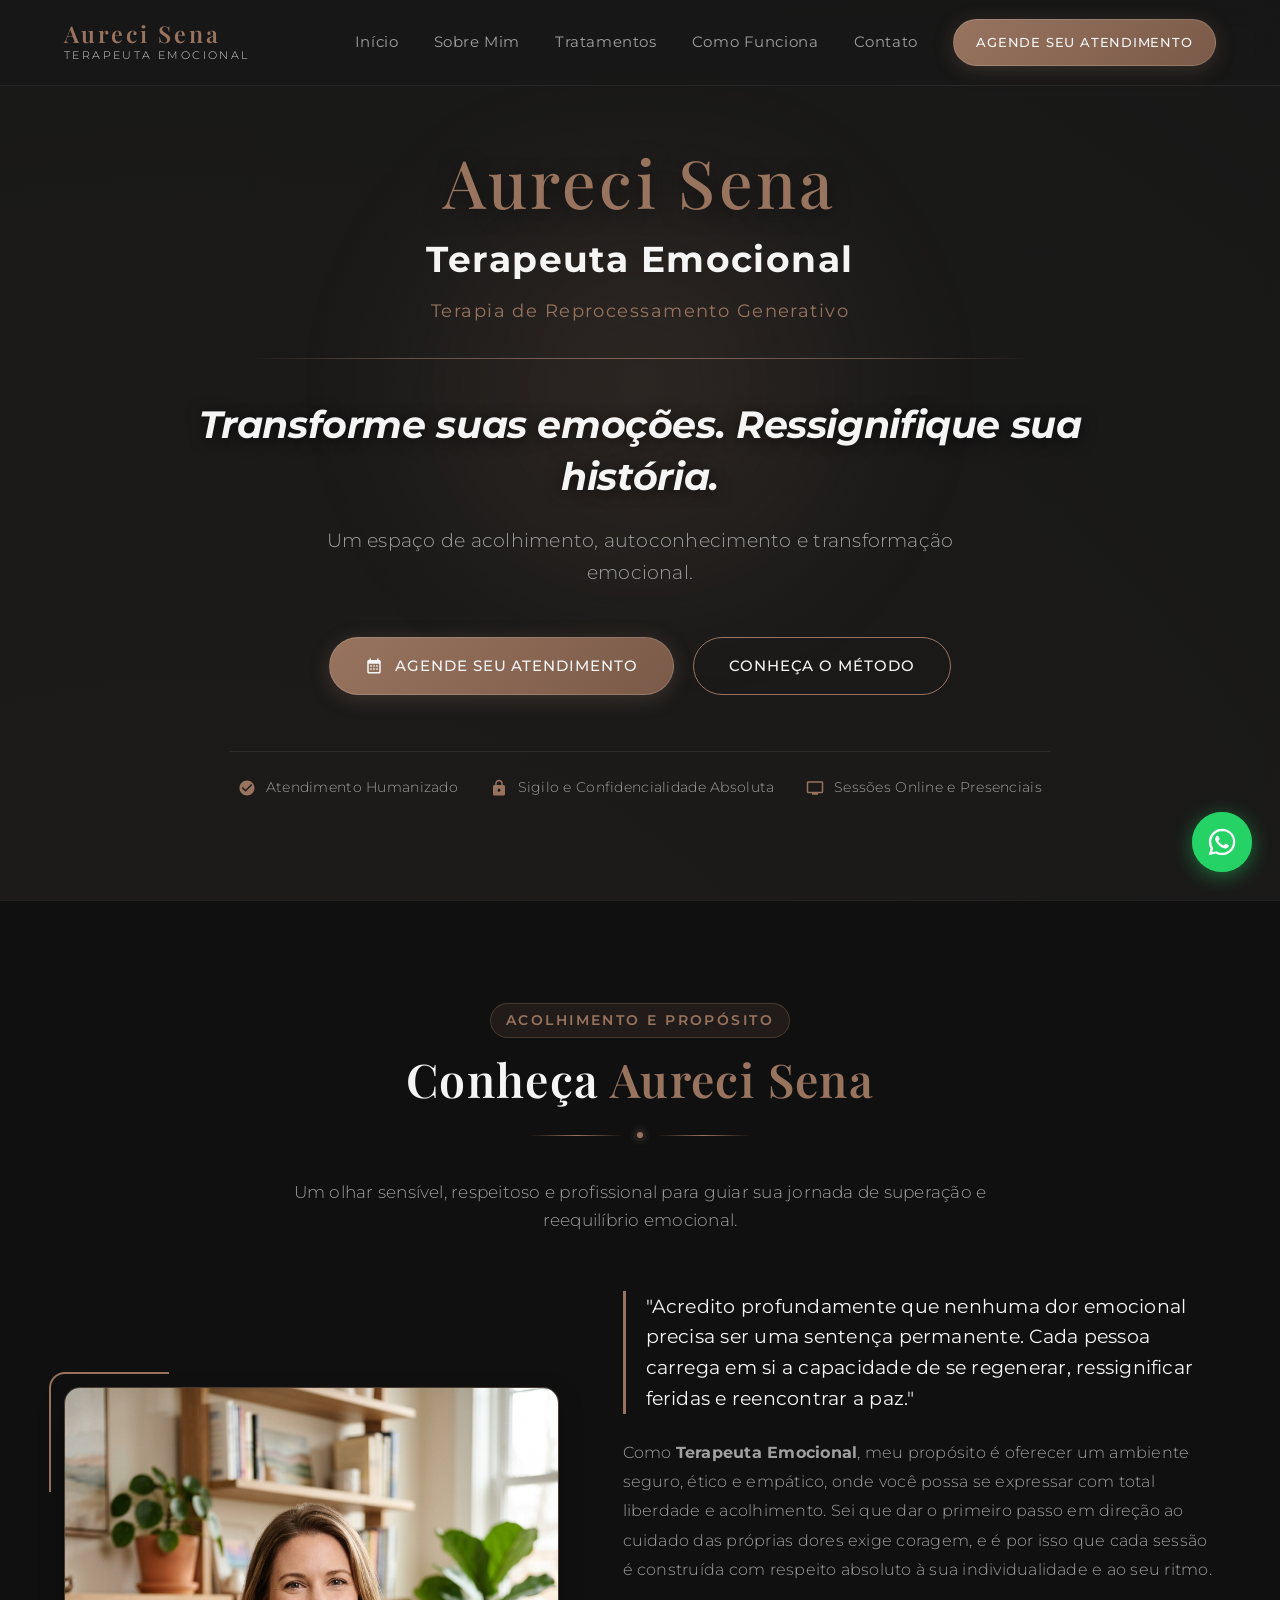
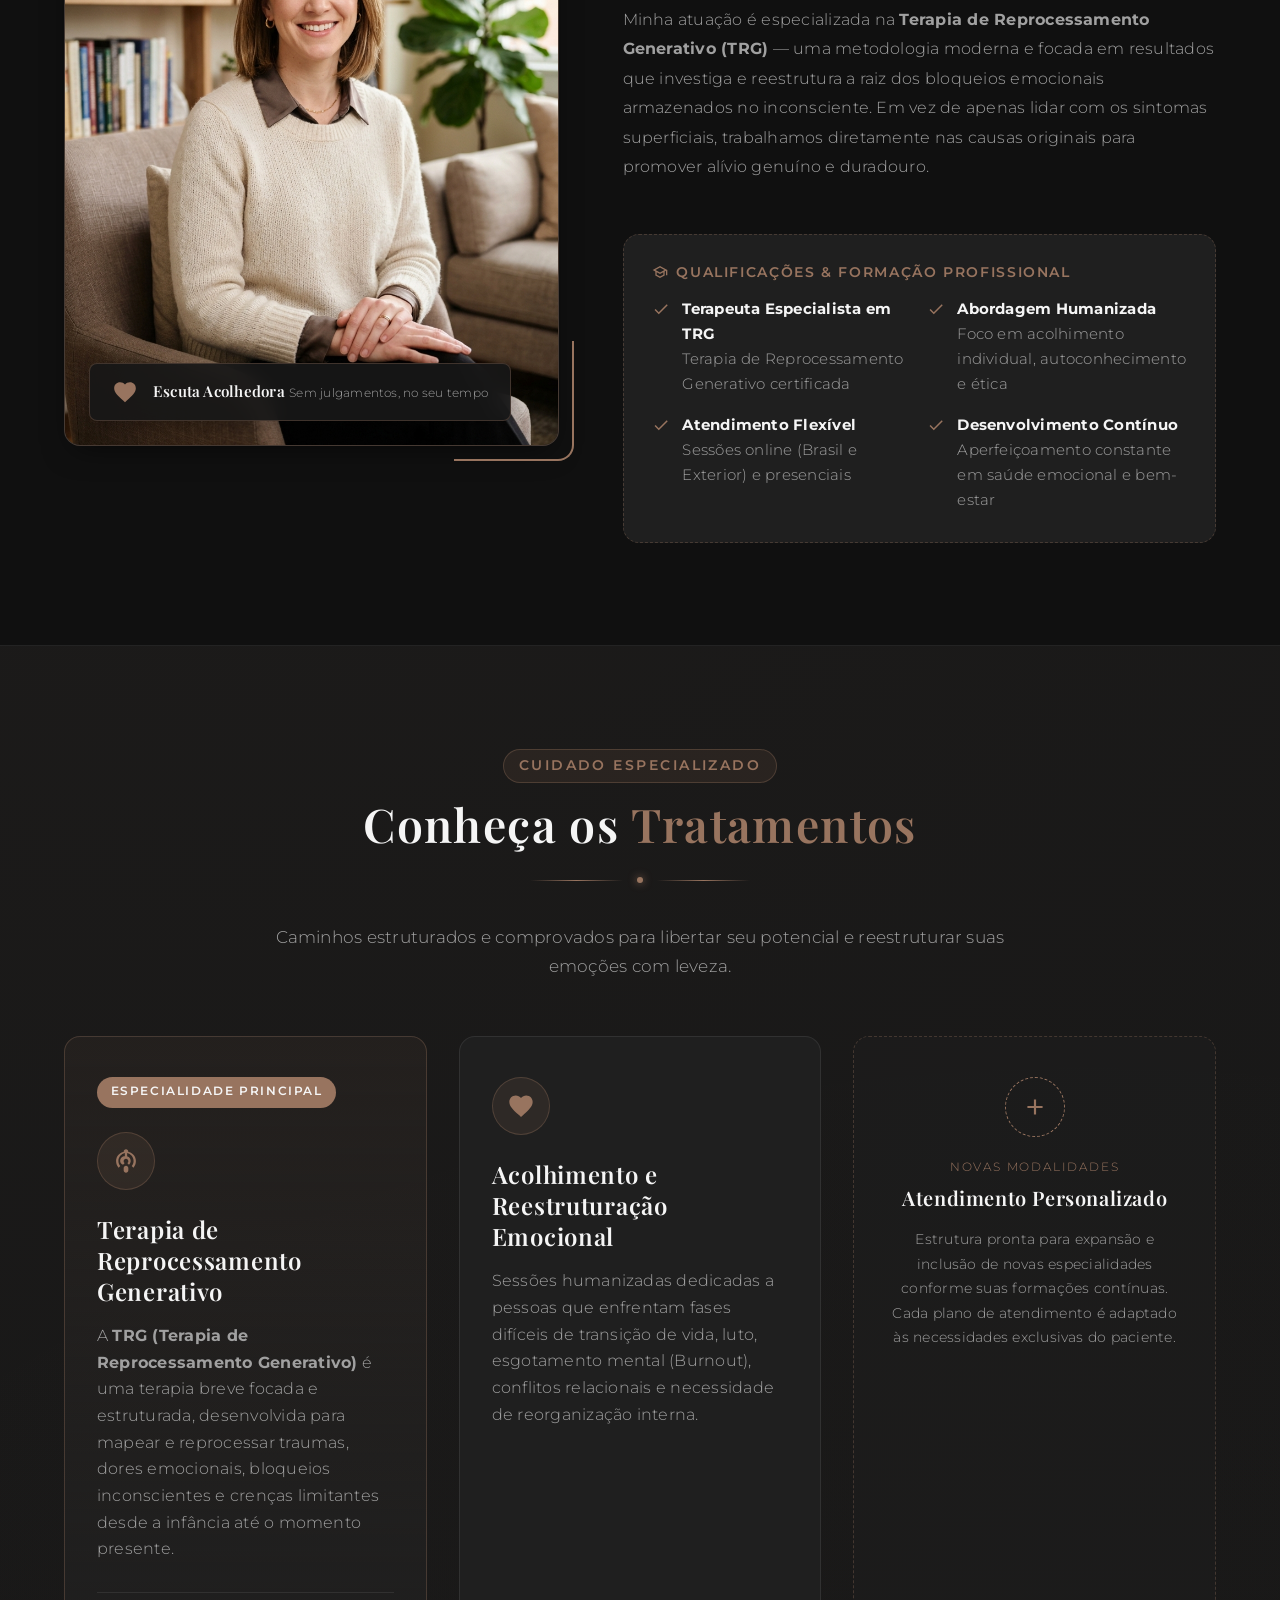
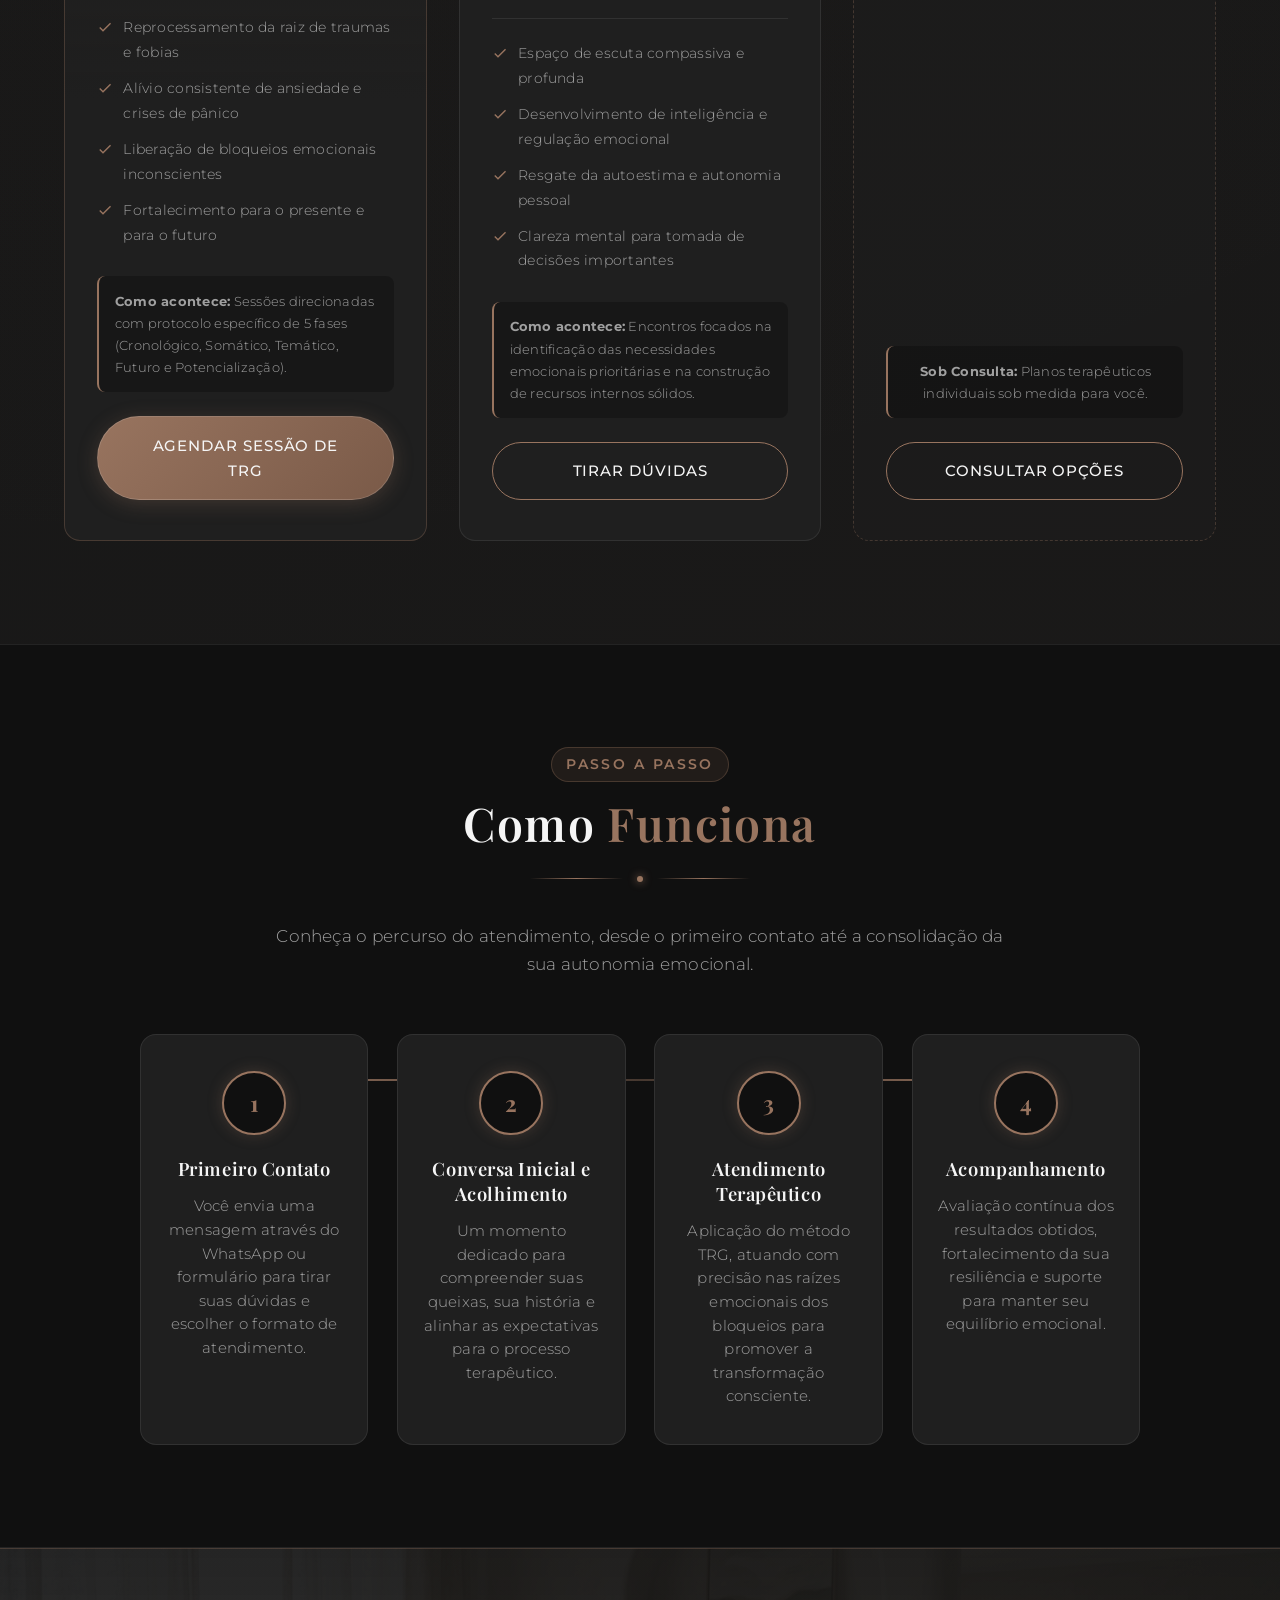
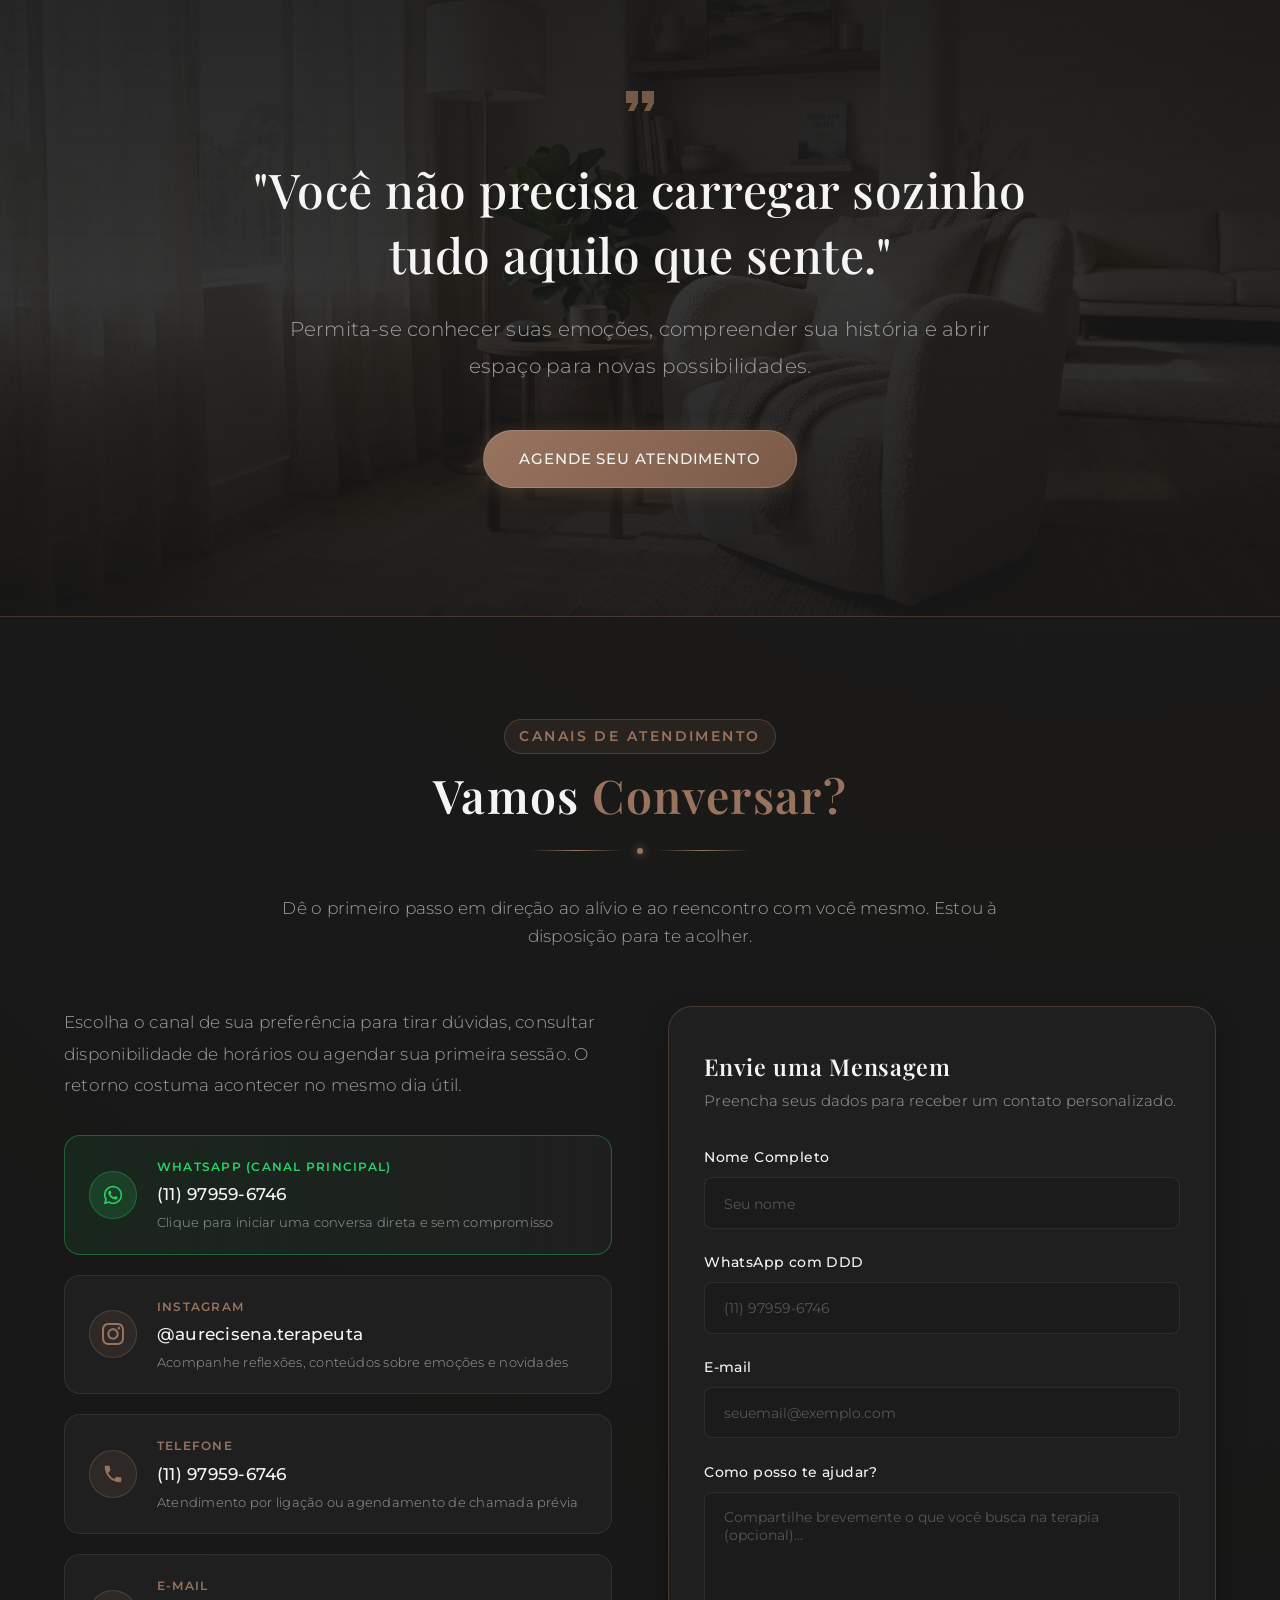
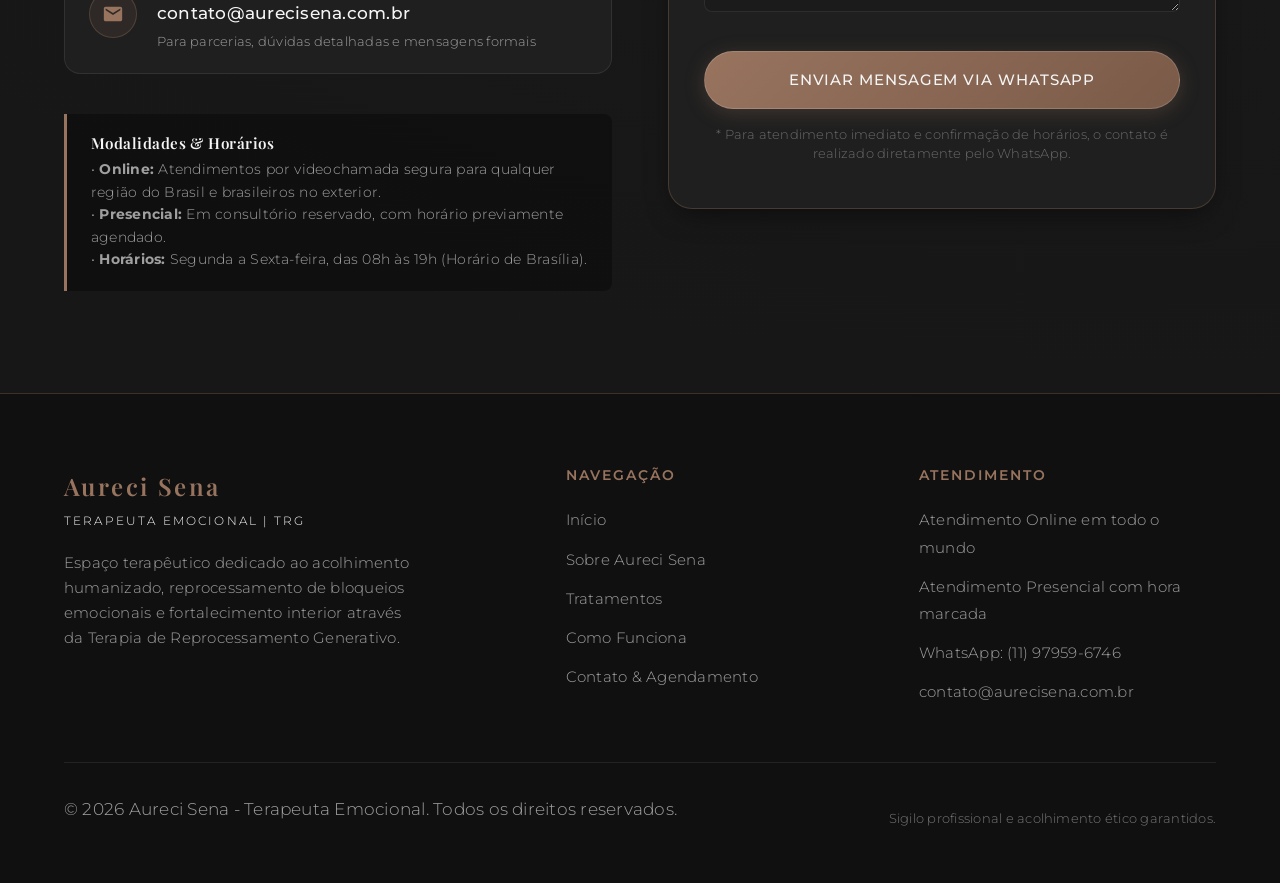
==== commit 5ebb7f16: "fix: atualiza numero de WhatsApp de Aureci Sena para (11) 97959-6746" ====
--- a/index.html
+++ b/index.html
@@ -97,7 +97,7 @@
           <!-- Botões de Ação -->
           <div class="hero-actions">
             <!-- Link configurável para WhatsApp direto -->
-            <a href="https://wa.me/5500000000000?text=Ol%C3%A1%2C%20Aureci!%20Gostaria%20de%20agendar%20um%20atendimento%20terap%C3%AAutico." class="btn btn-primary" target="_blank" rel="noopener noreferrer">
+            <a href="https://wa.me/5511979596746?text=Ol%C3%A1%2C%20Aureci!%20Gostaria%20de%20agendar%20um%20atendimento%20terap%C3%AAutico." class="btn btn-primary" target="_blank" rel="noopener noreferrer">
               <!-- Ícone Calendário / Agendamento -->
               <svg viewBox="0 0 24 24" aria-hidden="true"><path d="M19 4h-1V2h-2v2H8V2H6v2H5c-1.11 0-1.99.9-1.99 2L3 20c0 1.1.89 2 2 2h14c1.1 0 2-.9 2-2V6c0-1.1-.9-2-2-2zm0 16H5V9h14v11zM9 11H7v2h2v-2zm4 0h-2v2h2v-2zm4 0h-2v2h2v-2zm-8 4H7v2h2v-2zm4 0h-2v2h2v-2zm4 0h-2v2h2v-2z"/></svg>
               Agende seu atendimento
@@ -285,7 +285,7 @@
             </div>
 
             <div class="treatment-card-footer">
-              <a href="https://wa.me/5500000000000?text=Ol%C3%A1%2C%20Aureci!%20Gostaria%20de%20saber%20mais%20sobre%20a%20Terapia%20de%20Reprocessamento%20Generativo%20(TRG)." class="btn btn-primary" target="_blank" rel="noopener noreferrer">
+              <a href="https://wa.me/5511979596746?text=Ol%C3%A1%2C%20Aureci!%20Gostaria%20de%20saber%20mais%20sobre%20a%20Terapia%20de%20Reprocessamento%20Generativo%20(TRG)." class="btn btn-primary" target="_blank" rel="noopener noreferrer">
                 Agendar Sessão de TRG
               </a>
             </div>
@@ -328,7 +328,7 @@
             </div>
 
             <div class="treatment-card-footer">
-              <a href="https://wa.me/5500000000000?text=Ol%C3%A1%2C%20Aureci!%20Gostaria%20de%20conversar%20sobre%20o%20Acolhimento%20Emocional." class="btn btn-outline" target="_blank" rel="noopener noreferrer">
+              <a href="https://wa.me/5511979596746?text=Ol%C3%A1%2C%20Aureci!%20Gostaria%20de%20conversar%20sobre%20o%20Acolhimento%20Emocional." class="btn btn-outline" target="_blank" rel="noopener noreferrer">
                 Tirar Dúvidas
               </a>
             </div>
@@ -447,7 +447,7 @@
 
           <!-- Botão de Ação -->
           <div class="impact-action">
-            <a href="https://wa.me/5500000000000?text=Ol%C3%A1%2C%20Aureci!%20Li%20sua%20mensagem%20e%20gostaria%20de%20iniciar%20meu%20atendimento%20terap%C3%AAutico." class="btn btn-primary" target="_blank" rel="noopener noreferrer">
+            <a href="https://wa.me/5511979596746?text=Ol%C3%A1%2C%20Aureci!%20Li%20sua%20mensagem%20e%20gostaria%20de%20iniciar%20meu%20atendimento%20terap%C3%AAutico." class="btn btn-primary" target="_blank" rel="noopener noreferrer">
               Agende seu atendimento
             </a>
           </div>
@@ -487,13 +487,13 @@
                 Substitua '5500000000000' abaixo pelo seu número real com DDD.
                 Exemplo: https://wa.me/5511999999999
               -->
-              <a href="https://wa.me/5500000000000?text=Ol%C3%A1%2C%20Aureci!%20Gostaria%20de%20agendar%20um%20atendimento%20terap%C3%AAutico." class="contact-item highlight-whatsapp" target="_blank" rel="noopener noreferrer">
+              <a href="https://wa.me/5511979596746?text=Ol%C3%A1%2C%20Aureci!%20Gostaria%20de%20agendar%20um%20atendimento%20terap%C3%AAutico." class="contact-item highlight-whatsapp" target="_blank" rel="noopener noreferrer">
                 <div class="contact-item-icon">
                   <svg viewBox="0 0 24 24" aria-hidden="true"><path d="M12.04 2c-5.46 0-9.91 4.45-9.91 9.91 0 1.75.46 3.45 1.32 4.95L2.05 22l5.25-1.38c1.45.79 3.08 1.21 4.74 1.21 5.46 0 9.91-4.45 9.91-9.91 0-2.65-1.03-5.14-2.9-7.01A9.816 9.816 0 0 0 12.04 2zm.01 1.67c2.2 0 4.26.86 5.82 2.41a8.176 8.176 0 0 1 2.4 5.83c0 4.54-3.7 8.24-8.24 8.24-1.42 0-2.82-.37-4.06-1.08l-.29-.17-3.11.82.83-3.03-.19-.3a8.214 8.214 0 0 1-1.26-4.47c0-4.54 3.7-8.24 8.24-8.24h.06zm-3.6 3.7c-.2 0-.44.07-.67.33-.23.26-.88.86-.88 2.1 0 1.24.9 2.44 1.03 2.61.13.17 1.75 2.68 4.24 3.76.59.26 1.06.41 1.42.53.6.19 1.14.16 1.57.1.48-.07 1.47-.6 1.68-1.18.21-.58.21-1.07.15-1.18-.06-.1-.23-.17-.48-.3-.26-.12-1.47-.73-1.7-.81-.23-.09-.39-.13-.56.13-.17.26-.64.81-.79.97-.15.17-.29.19-.55.06-.26-.12-1.09-.4-2.07-1.28-.77-.68-1.28-1.53-1.43-1.79-.15-.26-.02-.4.11-.53.12-.11.26-.3.39-.45.13-.15.17-.26.26-.43.09-.17.04-.33-.02-.45-.06-.12-.56-1.35-.77-1.85-.2-.48-.41-.42-.56-.43l-.48-.01z"/></svg>
                 </div>
                 <div class="contact-item-body">
                   <span class="contact-item-label">WhatsApp (Canal Principal)</span>
-                  <span class="contact-item-value">(00) 00000-0000</span>
+                  <span class="contact-item-value">(11) 97959-6746</span>
                   <p class="contact-item-desc">Clique para iniciar uma conversa direta e sem compromisso</p>
                 </div>
               </a>
@@ -511,13 +511,13 @@
               </a>
 
               <!-- TELEFONE -->
-              <a href="tel:+5500000000000" class="contact-item">
+              <a href="tel:+5511979596746" class="contact-item">
                 <div class="contact-item-icon">
                   <svg viewBox="0 0 24 24" aria-hidden="true"><path d="M6.62 10.79c1.44 2.83 3.76 5.14 6.59 6.59l2.2-2.2c.27-.27.67-.36 1.02-.24 1.12.37 2.33.57 3.57.57.55 0 1 .45 1 1V20c0 .55-.45 1-1 1-9.39 0-17-7.61-17-17 0-.55.45-1 1-1h3.5c.55 0 1 .45 1 1 0 1.25.2 2.45.57 3.57.11.35.03.74-.25 1.02l-2.2 2.2z"/></svg>
                 </div>
                 <div class="contact-item-body">
                   <span class="contact-item-label">Telefone</span>
-                  <span class="contact-item-value">(00) 00000-0000</span>
+                  <span class="contact-item-value">(11) 97959-6746</span>
                   <p class="contact-item-desc">Atendimento por ligação ou agendamento de chamada prévia</p>
                 </div>
               </a>
@@ -559,7 +559,7 @@
               Formulário puramente estético e visual, em conformidade com as regras
               de implementação (HTML5/CSS3 puro, sem necessidade de backend).
             -->
-            <form action="https://wa.me/5500000000000" method="get" target="_blank" aria-label="Formulário de Contato">
+            <form action="https://wa.me/5511979596746" method="get" target="_blank" aria-label="Formulário de Contato">
               <div class="form-group">
                 <label for="nome" class="form-label">Nome Completo</label>
                 <input type="text" id="nome" name="nome" class="form-control" placeholder="Seu nome" required>
@@ -567,7 +567,7 @@
 
               <div class="form-group">
                 <label for="whatsapp" class="form-label">WhatsApp com DDD</label>
-                <input type="tel" id="whatsapp" name="whatsapp" class="form-control" placeholder="(00) 00000-0000" required>
+                <input type="tel" id="whatsapp" name="whatsapp" class="form-control" placeholder="(11) 97959-6746" required>
               </div>
 
               <div class="form-group">
@@ -580,7 +580,7 @@
                 <textarea id="mensagem" name="mensagem" class="form-control" rows="4" placeholder="Compartilhe brevemente o que você busca na terapia (opcional)..."></textarea>
               </div>
 
-              <a href="https://wa.me/5500000000000?text=Ol%C3%A1%2C%20Aureci!%20Gostaria%20de%20agendar%20um%20atendimento%20terap%C3%AAutico." class="btn btn-primary form-submit-btn" target="_blank" rel="noopener noreferrer">
+              <a href="https://wa.me/5511979596746?text=Ol%C3%A1%2C%20Aureci!%20Gostaria%20de%20agendar%20um%20atendimento%20terap%C3%AAutico." class="btn btn-primary form-submit-btn" target="_blank" rel="noopener noreferrer">
                 Enviar Mensagem via WhatsApp
               </a>
 
@@ -632,7 +632,7 @@
           <ul class="footer-links">
             <li><span class="footer-link">Atendimento Online em todo o mundo</span></li>
             <li><span class="footer-link">Atendimento Presencial com hora marcada</span></li>
-            <li><a href="https://wa.me/5500000000000" class="footer-link" target="_blank" rel="noopener noreferrer">WhatsApp: (00) 00000-0000</a></li>
+            <li><a href="https://wa.me/5511979596746" class="footer-link" target="_blank" rel="noopener noreferrer">WhatsApp: (11) 97959-6746</a></li>
             <li><a href="mailto:contato@aurecisena.com.br" class="footer-link">contato@aurecisena.com.br</a></li>
           </ul>
         </div>
@@ -656,7 +656,7 @@
        BOTÃO FLUTUANTE DE WHATSAPP (CSS Puro)
        Permite contato ágil e direto em qualquer ponto da navegação
        ======================================================================== -->
-  <a href="https://wa.me/5500000000000?text=Ol%C3%A1%2C%20Aureci!%20Gostaria%20de%20informa%C3%A7%C3%B5es%20sobre%20o%20atendimento%20terap%C3%AAutico." class="whatsapp-floating" target="_blank" rel="noopener noreferrer" aria-label="Fale conosco no WhatsApp">
+  <a href="https://wa.me/5511979596746?text=Ol%C3%A1%2C%20Aureci!%20Gostaria%20de%20informa%C3%A7%C3%B5es%20sobre%20o%20atendimento%20terap%C3%AAutico." class="whatsapp-floating" target="_blank" rel="noopener noreferrer" aria-label="Fale conosco no WhatsApp">
     <span class="tooltip">Fale no WhatsApp</span>
     <svg viewBox="0 0 24 24" aria-hidden="true">
       <path d="M12.04 2c-5.46 0-9.91 4.45-9.91 9.91 0 1.75.46 3.45 1.32 4.95L2.05 22l5.25-1.38c1.45.79 3.08 1.21 4.74 1.21 5.46 0 9.91-4.45 9.91-9.91 0-2.65-1.03-5.14-2.9-7.01A9.816 9.816 0 0 0 12.04 2zm.01 1.67c2.2 0 4.26.86 5.82 2.41a8.176 8.176 0 0 1 2.4 5.83c0 4.54-3.7 8.24-8.24 8.24-1.42 0-2.82-.37-4.06-1.08l-.29-.17-3.11.82.83-3.03-.19-.3a8.214 8.214 0 0 1-1.26-4.47c0-4.54 3.7-8.24 8.24-8.24h.06zm-3.6 3.7c-.2 0-.44.07-.67.33-.23.26-.88.86-.88 2.1 0 1.24.9 2.44 1.03 2.61.13.17 1.75 2.68 4.24 3.76.59.26 1.06.41 1.42.53.6.19 1.14.16 1.57.1.48-.07 1.47-.6 1.68-1.18.21-.58.21-1.07.15-1.18-.06-.1-.23-.17-.48-.3-.26-.12-1.47-.73-1.7-.81-.23-.09-.39-.13-.56.13-.17.26-.64.81-.79.97-.15.17-.29.19-.55.06-.26-.12-1.09-.4-2.07-1.28-.77-.68-1.28-1.53-1.43-1.79-.15-.26-.02-.4.11-.53.12-.11.26-.3.39-.45.13-.15.17-.26.26-.43.09-.17.04-.33-.02-.45-.06-.12-.56-1.35-.77-1.85-.2-.48-.41-.42-.56-.43l-.48-.01z"/>
@@ -665,3 +665,4 @@
 
 </body>
 </html>
+
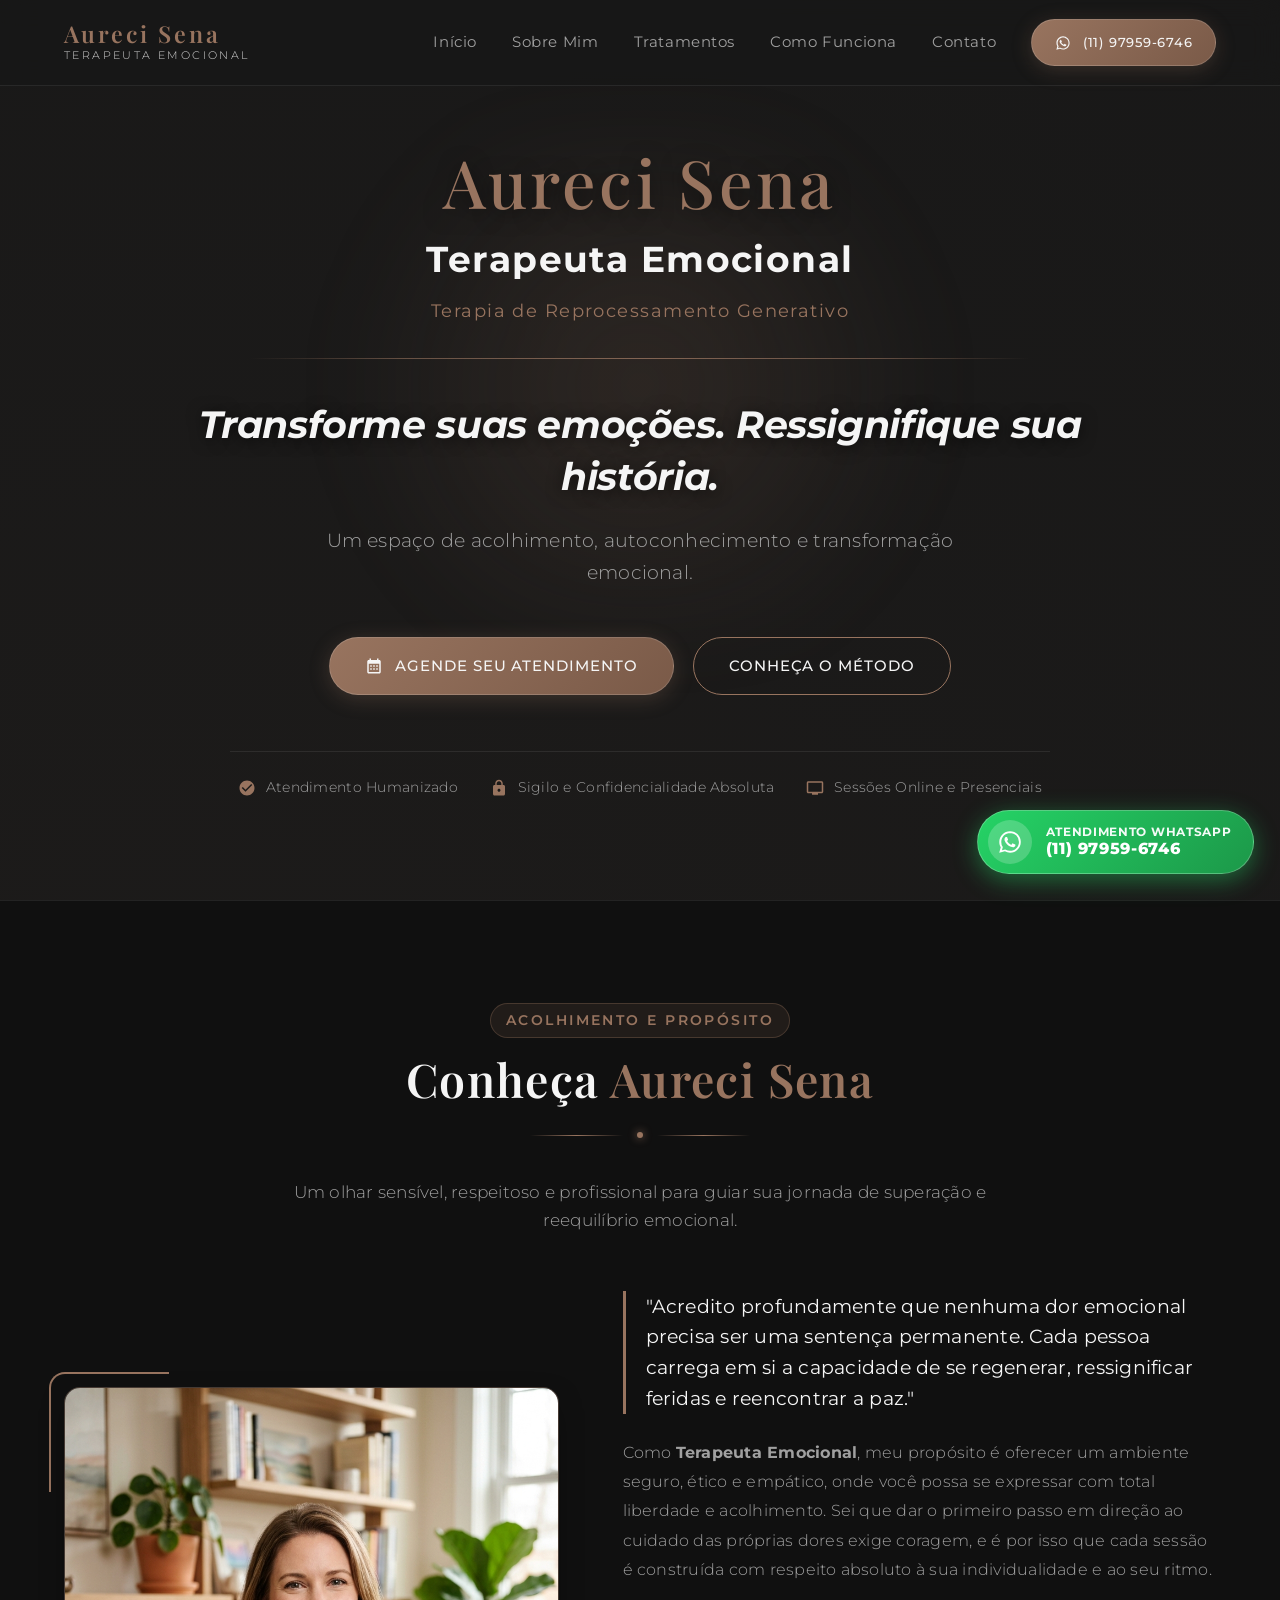
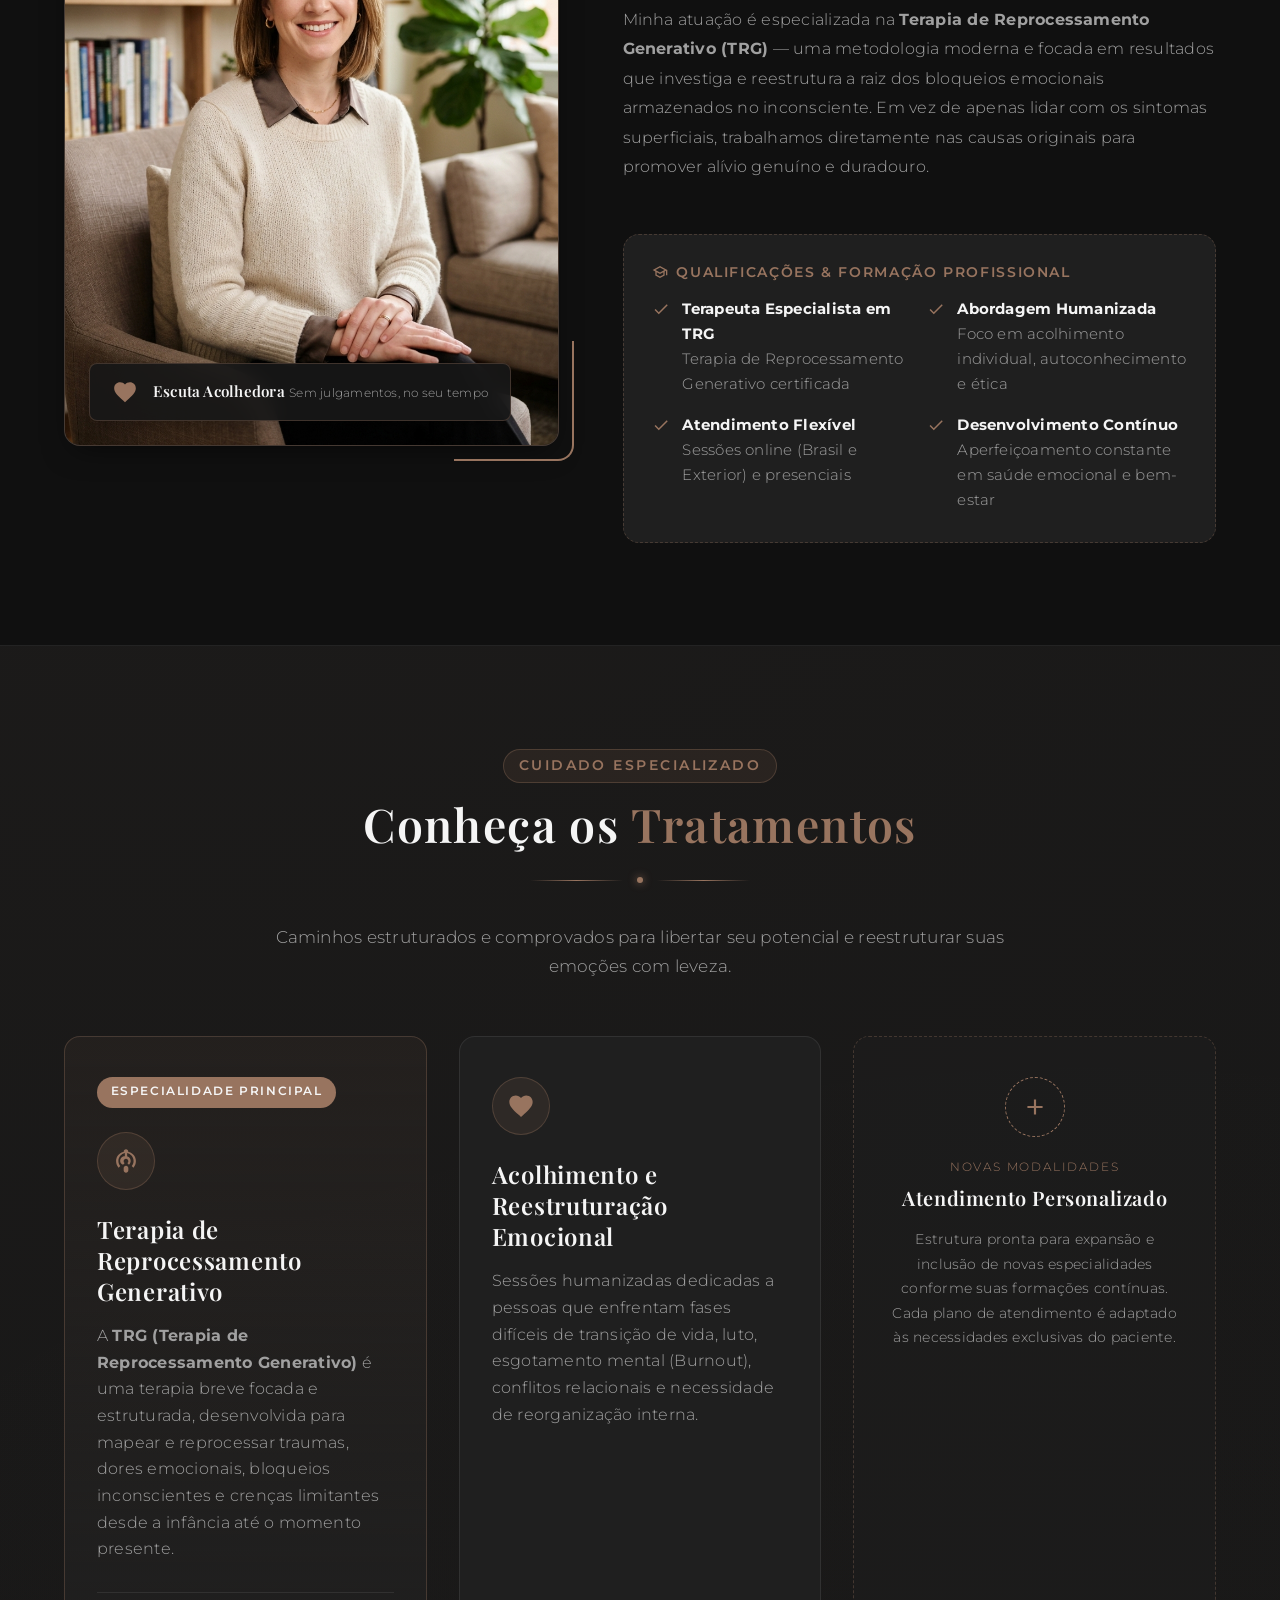
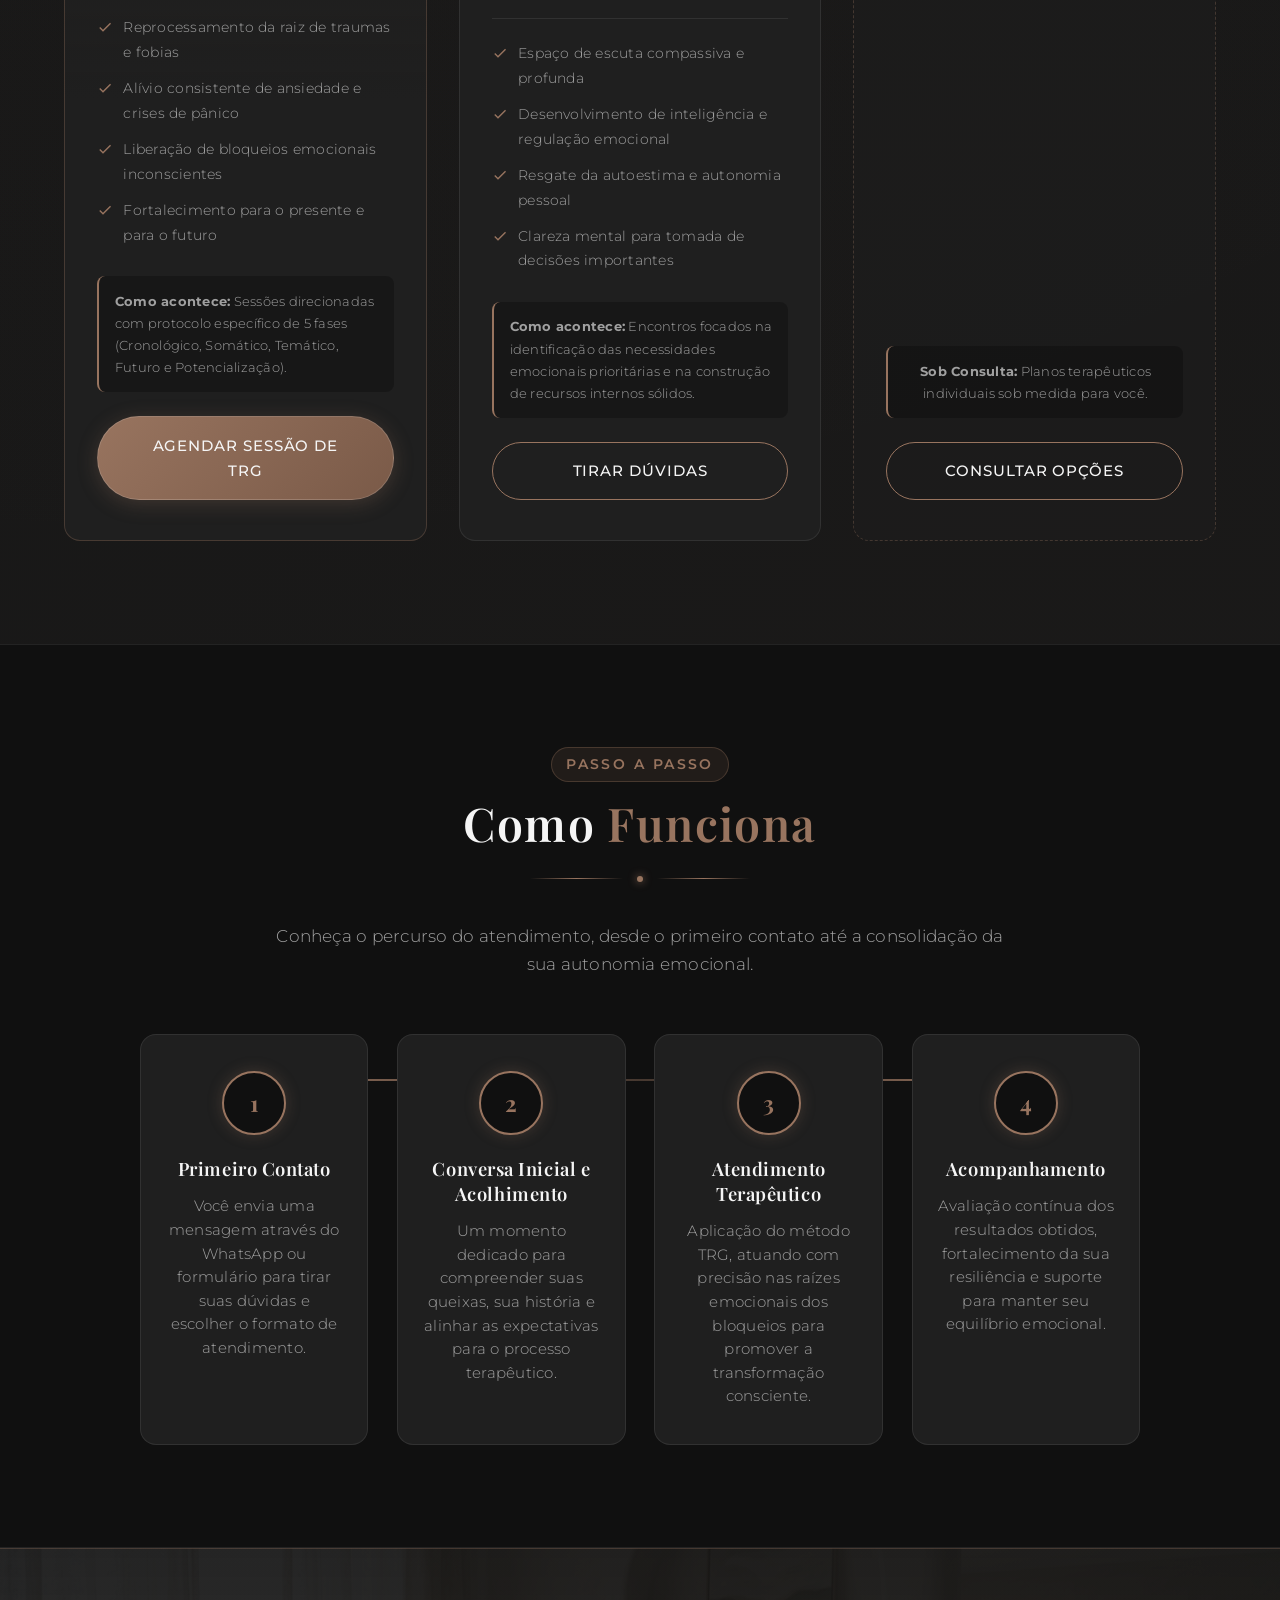
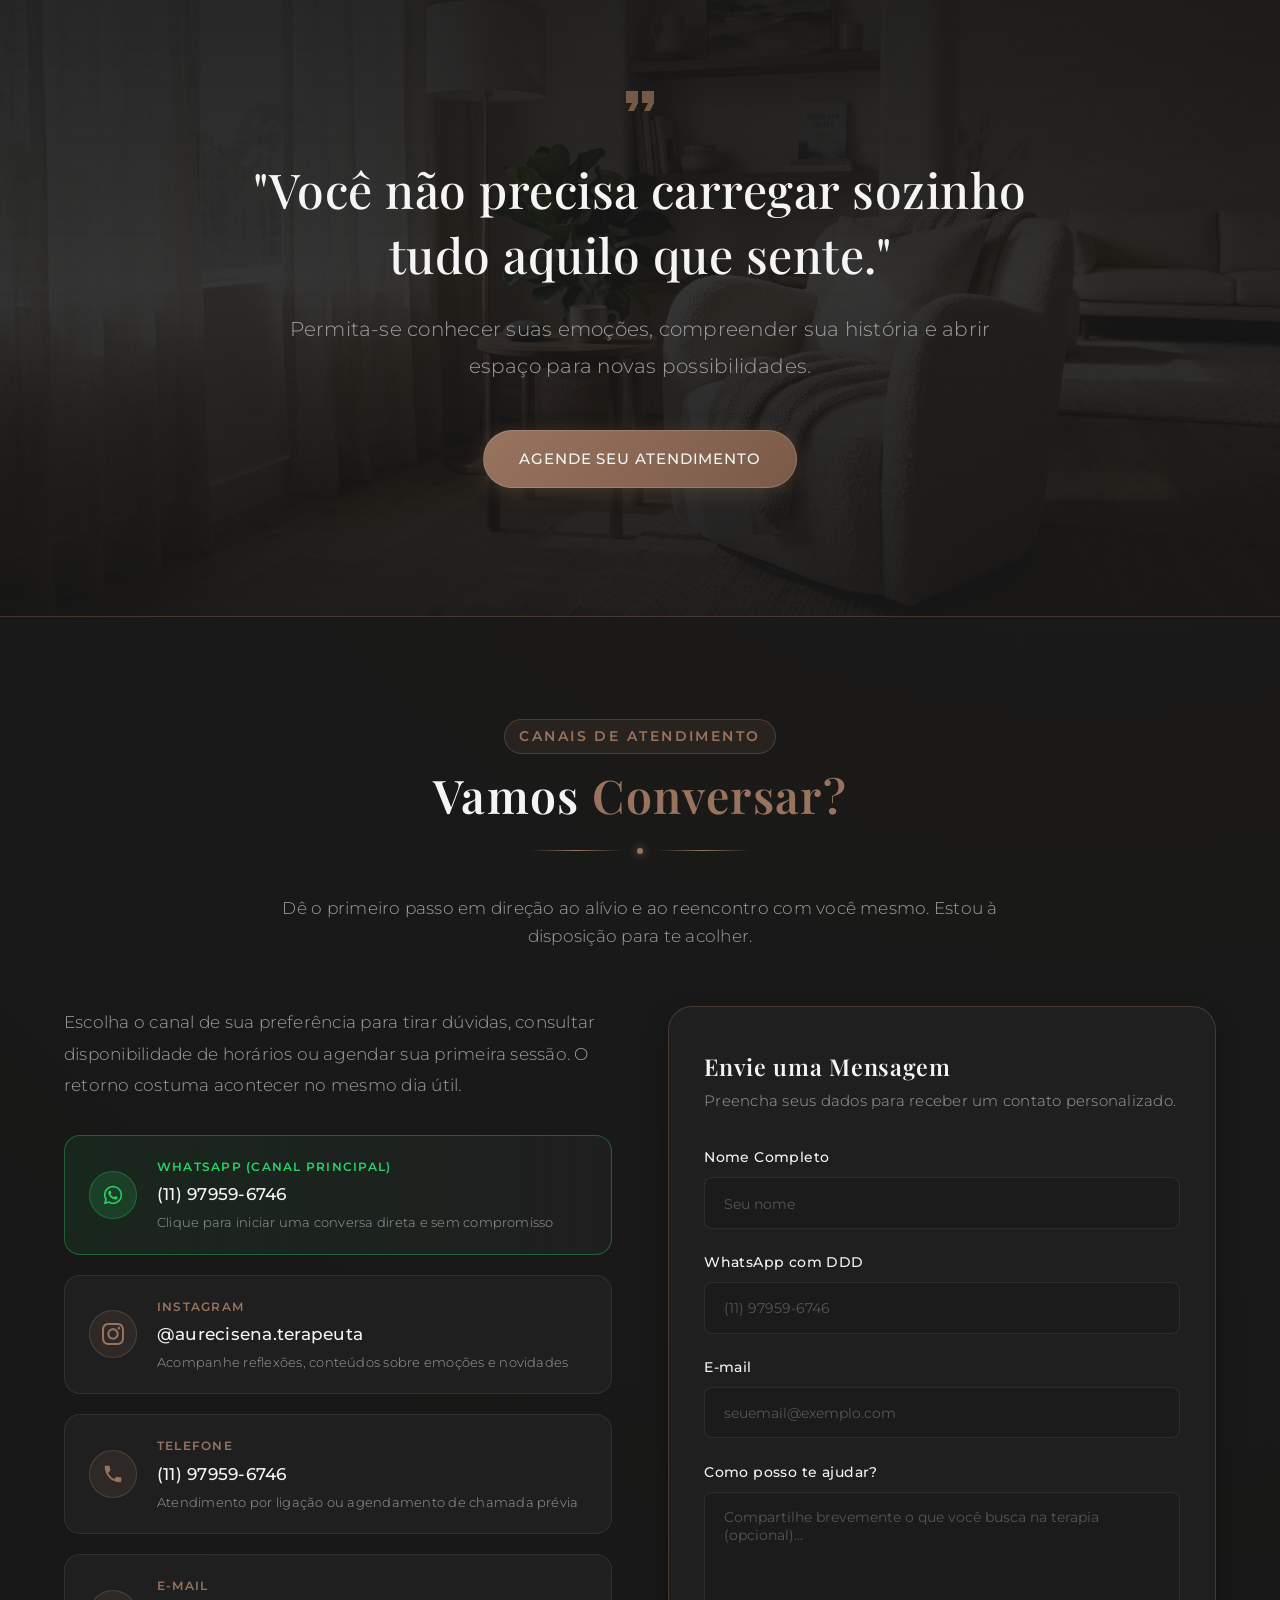
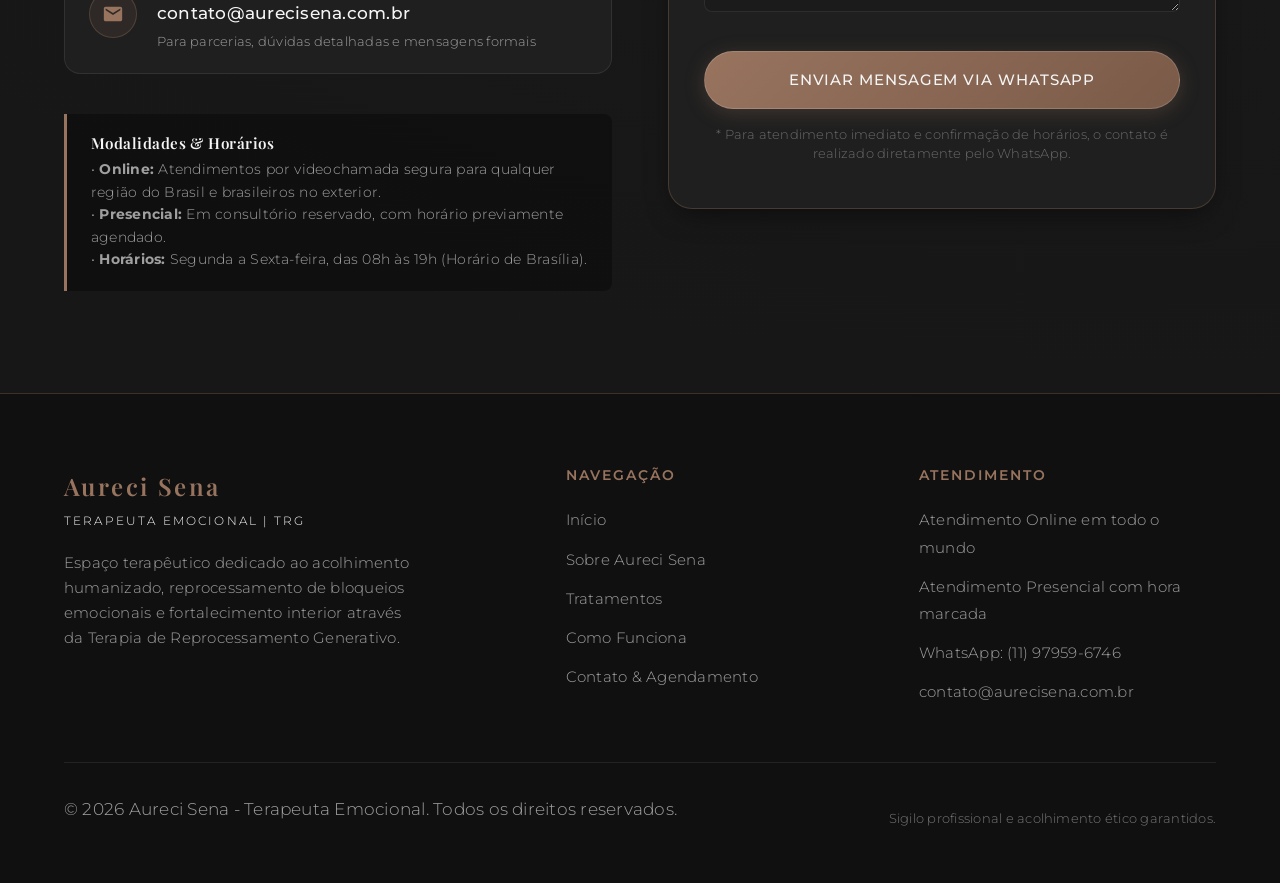
==== commit 3cbb8876: "fix: corrige delimitador de parametros WhatsApp e adiciona widget flutuante com exibicao permanente " ====
--- a/index.html
+++ b/index.html
@@ -6,6 +6,9 @@
   <meta http-equiv="X-UA-Compatible" content="ie=edge">
   
   <!-- SEO & Metadados -->
+  <meta http-equiv="Cache-Control" content="no-cache, no-store, must-revalidate">
+  <meta http-equiv="Pragma" content="no-cache">
+  <meta http-equiv="Expires" content="0">
   <title>Aureci Sena | Terapeuta Emocional - Terapia de Reprocessamento Generativo</title>
   <meta name="description" content="Aureci Sena - Terapeuta Emocional especializada em Terapia de Reprocessamento Generativo (TRG). Transforme suas emoções e ressignifique sua história em um espaço de acolhimento seguro.">
   <meta name="keywords" content="Aureci Sena, Terapeuta Emocional, Terapia de Reprocessamento Generativo, TRG, terapia emocional, acolhimento, ansiedade, traumas, bem-estar">
@@ -57,7 +60,10 @@
         <a href="#tratamentos" class="nav-link">Tratamentos</a>
         <a href="#como-funciona" class="nav-link">Como Funciona</a>
         <a href="#contato" class="nav-link">Contato</a>
-        <a href="#contato" class="btn btn-primary nav-btn">Agende seu atendimento</a>
+        <a href="https://api.whatsapp.com/send?phone=5511979596746&text=Ol%C3%A1%2C%20Aureci!%20Gostaria%20de%20agendar%20um%20atendimento%20terap%C3%AAutico." class="btn btn-primary nav-btn" target="_blank" rel="noopener noreferrer" title="WhatsApp: (11) 97959-6746">
+          <svg viewBox="0 0 24 24" aria-hidden="true" style="width:16px;height:16px;fill:currentColor;"><path d="M12.04 2c-5.46 0-9.91 4.45-9.91 9.91 0 1.75.46 3.45 1.32 4.95L2.05 22l5.25-1.38c1.45.79 3.08 1.21 4.74 1.21 5.46 0 9.91-4.45 9.91-9.91 0-2.65-1.03-5.14-2.9-7.01A9.816 9.816 0 0 0 12.04 2zm.01 1.67c2.2 0 4.26.86 5.82 2.41a8.176 8.176 0 0 1 2.4 5.83c0 4.54-3.7 8.24-8.24 8.24-1.42 0-2.82-.37-4.06-1.08l-.29-.17-3.11.82.83-3.03-.19-.3a8.214 8.214 0 0 1-1.26-4.47c0-4.54 3.7-8.24 8.24-8.24h.06zm-3.6 3.7c-.2 0-.44.07-.67.33-.23.26-.88.86-.88 2.1 0 1.24.9 2.44 1.03 2.61.13.17 1.75 2.68 4.24 3.76.59.26 1.06.41 1.42.53.6.19 1.14.16 1.57.1.48-.07 1.47-.6 1.68-1.18.21-.58.21-1.07.15-1.18-.06-.1-.23-.17-.48-.3-.26-.12-1.47-.73-1.7-.81-.23-.09-.39-.13-.56.13-.17.26-.64.81-.79.97-.15.17-.29.19-.55.06-.26-.12-1.09-.4-2.07-1.28-.77-.68-1.28-1.53-1.43-1.79-.15-.26-.02-.4.11-.53.12-.11.26-.3.39-.45.13-.15.17-.26.26-.43.09-.17.04-.33-.02-.45-.06-.12-.56-1.35-.77-1.85-.2-.48-.41-.42-.56-.43l-.48-.01z"/></svg>
+          (11) 97959-6746
+        </a>
       </nav>
 
     </div>
@@ -97,7 +103,7 @@
           <!-- Botões de Ação -->
           <div class="hero-actions">
             <!-- Link configurável para WhatsApp direto -->
-            <a href="https://wa.me/5511979596746?text=Ol%C3%A1%2C%20Aureci!%20Gostaria%20de%20agendar%20um%20atendimento%20terap%C3%AAutico." class="btn btn-primary" target="_blank" rel="noopener noreferrer">
+            <a href="https://api.whatsapp.com/send?phone=5511979596746&text=Ol%C3%A1%2C%20Aureci!%20Gostaria%20de%20agendar%20um%20atendimento%20terap%C3%AAutico." class="btn btn-primary" target="_blank" rel="noopener noreferrer">
               <!-- Ícone Calendário / Agendamento -->
               <svg viewBox="0 0 24 24" aria-hidden="true"><path d="M19 4h-1V2h-2v2H8V2H6v2H5c-1.11 0-1.99.9-1.99 2L3 20c0 1.1.89 2 2 2h14c1.1 0 2-.9 2-2V6c0-1.1-.9-2-2-2zm0 16H5V9h14v11zM9 11H7v2h2v-2zm4 0h-2v2h2v-2zm4 0h-2v2h2v-2zm-8 4H7v2h2v-2zm4 0h-2v2h2v-2zm4 0h-2v2h2v-2z"/></svg>
               Agende seu atendimento
@@ -285,7 +291,7 @@
             </div>
 
             <div class="treatment-card-footer">
-              <a href="https://wa.me/5511979596746?text=Ol%C3%A1%2C%20Aureci!%20Gostaria%20de%20saber%20mais%20sobre%20a%20Terapia%20de%20Reprocessamento%20Generativo%20(TRG)." class="btn btn-primary" target="_blank" rel="noopener noreferrer">
+              <a href="https://api.whatsapp.com/send?phone=5511979596746&text=Ol%C3%A1%2C%20Aureci!%20Gostaria%20de%20saber%20mais%20sobre%20a%20Terapia%20de%20Reprocessamento%20Generativo%20(TRG)." class="btn btn-primary" target="_blank" rel="noopener noreferrer">
                 Agendar Sessão de TRG
               </a>
             </div>
@@ -328,7 +334,7 @@
             </div>
 
             <div class="treatment-card-footer">
-              <a href="https://wa.me/5511979596746?text=Ol%C3%A1%2C%20Aureci!%20Gostaria%20de%20conversar%20sobre%20o%20Acolhimento%20Emocional." class="btn btn-outline" target="_blank" rel="noopener noreferrer">
+              <a href="https://api.whatsapp.com/send?phone=5511979596746&text=Ol%C3%A1%2C%20Aureci!%20Gostaria%20de%20conversar%20sobre%20o%20Acolhimento%20Emocional." class="btn btn-outline" target="_blank" rel="noopener noreferrer">
                 Tirar Dúvidas
               </a>
             </div>
@@ -447,7 +453,7 @@
 
           <!-- Botão de Ação -->
           <div class="impact-action">
-            <a href="https://wa.me/5511979596746?text=Ol%C3%A1%2C%20Aureci!%20Li%20sua%20mensagem%20e%20gostaria%20de%20iniciar%20meu%20atendimento%20terap%C3%AAutico." class="btn btn-primary" target="_blank" rel="noopener noreferrer">
+            <a href="https://api.whatsapp.com/send?phone=5511979596746&text=Ol%C3%A1%2C%20Aureci!%20Li%20sua%20mensagem%20e%20gostaria%20de%20iniciar%20meu%20atendimento%20terap%C3%AAutico." class="btn btn-primary" target="_blank" rel="noopener noreferrer">
               Agende seu atendimento
             </a>
           </div>
@@ -487,7 +493,7 @@
                 Substitua '5500000000000' abaixo pelo seu número real com DDD.
                 Exemplo: https://wa.me/5511999999999
               -->
-              <a href="https://wa.me/5511979596746?text=Ol%C3%A1%2C%20Aureci!%20Gostaria%20de%20agendar%20um%20atendimento%20terap%C3%AAutico." class="contact-item highlight-whatsapp" target="_blank" rel="noopener noreferrer">
+              <a href="https://api.whatsapp.com/send?phone=5511979596746&text=Ol%C3%A1%2C%20Aureci!%20Gostaria%20de%20agendar%20um%20atendimento%20terap%C3%AAutico." class="contact-item highlight-whatsapp" target="_blank" rel="noopener noreferrer">
                 <div class="contact-item-icon">
                   <svg viewBox="0 0 24 24" aria-hidden="true"><path d="M12.04 2c-5.46 0-9.91 4.45-9.91 9.91 0 1.75.46 3.45 1.32 4.95L2.05 22l5.25-1.38c1.45.79 3.08 1.21 4.74 1.21 5.46 0 9.91-4.45 9.91-9.91 0-2.65-1.03-5.14-2.9-7.01A9.816 9.816 0 0 0 12.04 2zm.01 1.67c2.2 0 4.26.86 5.82 2.41a8.176 8.176 0 0 1 2.4 5.83c0 4.54-3.7 8.24-8.24 8.24-1.42 0-2.82-.37-4.06-1.08l-.29-.17-3.11.82.83-3.03-.19-.3a8.214 8.214 0 0 1-1.26-4.47c0-4.54 3.7-8.24 8.24-8.24h.06zm-3.6 3.7c-.2 0-.44.07-.67.33-.23.26-.88.86-.88 2.1 0 1.24.9 2.44 1.03 2.61.13.17 1.75 2.68 4.24 3.76.59.26 1.06.41 1.42.53.6.19 1.14.16 1.57.1.48-.07 1.47-.6 1.68-1.18.21-.58.21-1.07.15-1.18-.06-.1-.23-.17-.48-.3-.26-.12-1.47-.73-1.7-.81-.23-.09-.39-.13-.56.13-.17.26-.64.81-.79.97-.15.17-.29.19-.55.06-.26-.12-1.09-.4-2.07-1.28-.77-.68-1.28-1.53-1.43-1.79-.15-.26-.02-.4.11-.53.12-.11.26-.3.39-.45.13-.15.17-.26.26-.43.09-.17.04-.33-.02-.45-.06-.12-.56-1.35-.77-1.85-.2-.48-.41-.42-.56-.43l-.48-.01z"/></svg>
                 </div>
@@ -559,7 +565,7 @@
               Formulário puramente estético e visual, em conformidade com as regras
               de implementação (HTML5/CSS3 puro, sem necessidade de backend).
             -->
-            <form action="https://wa.me/5511979596746" method="get" target="_blank" aria-label="Formulário de Contato">
+            <form action="https://api.whatsapp.com/send?phone=5511979596746" method="get" target="_blank" aria-label="Formulário de Contato">
               <div class="form-group">
                 <label for="nome" class="form-label">Nome Completo</label>
                 <input type="text" id="nome" name="nome" class="form-control" placeholder="Seu nome" required>
@@ -580,7 +586,7 @@
                 <textarea id="mensagem" name="mensagem" class="form-control" rows="4" placeholder="Compartilhe brevemente o que você busca na terapia (opcional)..."></textarea>
               </div>
 
-              <a href="https://wa.me/5511979596746?text=Ol%C3%A1%2C%20Aureci!%20Gostaria%20de%20agendar%20um%20atendimento%20terap%C3%AAutico." class="btn btn-primary form-submit-btn" target="_blank" rel="noopener noreferrer">
+              <a href="https://api.whatsapp.com/send?phone=5511979596746&text=Ol%C3%A1%2C%20Aureci!%20Gostaria%20de%20agendar%20um%20atendimento%20terap%C3%AAutico." class="btn btn-primary form-submit-btn" target="_blank" rel="noopener noreferrer">
                 Enviar Mensagem via WhatsApp
               </a>
 
@@ -632,7 +638,7 @@
           <ul class="footer-links">
             <li><span class="footer-link">Atendimento Online em todo o mundo</span></li>
             <li><span class="footer-link">Atendimento Presencial com hora marcada</span></li>
-            <li><a href="https://wa.me/5511979596746" class="footer-link" target="_blank" rel="noopener noreferrer">WhatsApp: (11) 97959-6746</a></li>
+            <li><a href="https://api.whatsapp.com/send?phone=5511979596746" class="footer-link" target="_blank" rel="noopener noreferrer">WhatsApp: (11) 97959-6746</a></li>
             <li><a href="mailto:contato@aurecisena.com.br" class="footer-link">contato@aurecisena.com.br</a></li>
           </ul>
         </div>
@@ -654,14 +660,42 @@
 
   <!-- ========================================================================
        BOTÃO FLUTUANTE DE WHATSAPP (CSS Puro)
-       Permite contato ágil e direto em qualquer ponto da navegação
+       Exibição permanente do número (11) 97959-6746 com balão de acolhimento
        ======================================================================== -->
-  <a href="https://wa.me/5511979596746?text=Ol%C3%A1%2C%20Aureci!%20Gostaria%20de%20informa%C3%A7%C3%B5es%20sobre%20o%20atendimento%20terap%C3%AAutico." class="whatsapp-floating" target="_blank" rel="noopener noreferrer" aria-label="Fale conosco no WhatsApp">
-    <span class="tooltip">Fale no WhatsApp</span>
-    <svg viewBox="0 0 24 24" aria-hidden="true">
-      <path d="M12.04 2c-5.46 0-9.91 4.45-9.91 9.91 0 1.75.46 3.45 1.32 4.95L2.05 22l5.25-1.38c1.45.79 3.08 1.21 4.74 1.21 5.46 0 9.91-4.45 9.91-9.91 0-2.65-1.03-5.14-2.9-7.01A9.816 9.816 0 0 0 12.04 2zm.01 1.67c2.2 0 4.26.86 5.82 2.41a8.176 8.176 0 0 1 2.4 5.83c0 4.54-3.7 8.24-8.24 8.24-1.42 0-2.82-.37-4.06-1.08l-.29-.17-3.11.82.83-3.03-.19-.3a8.214 8.214 0 0 1-1.26-4.47c0-4.54 3.7-8.24 8.24-8.24h.06zm-3.6 3.7c-.2 0-.44.07-.67.33-.23.26-.88.86-.88 2.1 0 1.24.9 2.44 1.03 2.61.13.17 1.75 2.68 4.24 3.76.59.26 1.06.41 1.42.53.6.19 1.14.16 1.57.1.48-.07 1.47-.6 1.68-1.18.21-.58.21-1.07.15-1.18-.06-.1-.23-.17-.48-.3-.26-.12-1.47-.73-1.7-.81-.23-.09-.39-.13-.56.13-.17.26-.64.81-.79.97-.15.17-.29.19-.55.06-.26-.12-1.09-.4-2.07-1.28-.77-.68-1.28-1.53-1.43-1.79-.15-.26-.02-.4.11-.53.12-.11.26-.3.39-.45.13-.15.17-.26.26-.43.09-.17.04-.33-.02-.45-.06-.12-.56-1.35-.77-1.85-.2-.48-.41-.42-.56-.43l-.48-.01z"/>
-    </svg>
-  </a>
+  <div class="whatsapp-floating-container">
+    <div class="whatsapp-chat-preview" id="zap-card">
+      <div class="preview-header">
+        <span class="preview-status-dot"></span>
+        <div class="preview-info">
+          <strong>Aureci Sena</strong>
+          <span>Terapeuta Emocional • Online</span>
+        </div>
+      </div>
+      <div class="preview-body">
+        <p>Olá! Precisa de acolhimento ou deseja agendar seu atendimento?</p>
+        <p class="preview-phone">WhatsApp: <strong>(11) 97959-6746</strong></p>
+      </div>
+    </div>
+
+    <a href="https://api.whatsapp.com/send?phone=5511979596746&text=Ol%C3%A1%2C%20Aureci!%20Gostaria%20de%20agendar%20um%20atendimento%20terap%C3%AAutico." 
+       class="whatsapp-floating" 
+       target="_blank" 
+       rel="noopener noreferrer" 
+       aria-label="Fale conosco no WhatsApp (11) 97959-6746"
+       title="WhatsApp: (11) 97959-6746">
+      
+      <div class="whatsapp-icon-bubble">
+        <svg viewBox="0 0 24 24" aria-hidden="true">
+          <path d="M12.04 2c-5.46 0-9.91 4.45-9.91 9.91 0 1.75.46 3.45 1.32 4.95L2.05 22l5.25-1.38c1.45.79 3.08 1.21 4.74 1.21 5.46 0 9.91-4.45 9.91-9.91 0-2.65-1.03-5.14-2.9-7.01A9.816 9.816 0 0 0 12.04 2zm.01 1.67c2.2 0 4.26.86 5.82 2.41a8.176 8.176 0 0 1 2.4 5.83c0 4.54-3.7 8.24-8.24 8.24-1.42 0-2.82-.37-4.06-1.08l-.29-.17-3.11.82.83-3.03-.19-.3a8.214 8.214 0 0 1-1.26-4.47c0-4.54 3.7-8.24 8.24-8.24h.06zm-3.6 3.7c-.2 0-.44.07-.67.33-.23.26-.88.86-.88 2.1 0 1.24.9 2.44 1.03 2.61.13.17 1.75 2.68 4.24 3.76.59.26 1.06.41 1.42.53.6.19 1.14.16 1.57.1.48-.07 1.47-.6 1.68-1.18.21-.58.21-1.07.15-1.18-.06-.1-.23-.17-.48-.3-.26-.12-1.47-.73-1.7-.81-.23-.09-.39-.13-.56.13-.17.26-.64.81-.79.97-.15.17-.29.19-.55.06-.26-.12-1.09-.4-2.07-1.28-.77-.68-1.28-1.53-1.43-1.79-.15-.26-.02-.4.11-.53.12-.11.26-.3.39-.45.13-.15.17-.26.26-.43.09-.17.04-.33-.02-.45-.06-.12-.56-1.35-.77-1.85-.2-.48-.41-.42-.56-.43l-.48-.01z"/>
+        </svg>
+      </div>
+
+      <div class="whatsapp-floating-details">
+        <span class="whatsapp-label">Atendimento WhatsApp</span>
+        <span class="whatsapp-number">(11) 97959-6746</span>
+      </div>
+    </a>
+  </div>
 
 </body>
 </html>
--- a/css/style.css
+++ b/css/style.css
@@ -1438,25 +1438,149 @@
 
 /* --------------------------------------------------------------------------
    13. BOTÃO FLUTUANTE WHATSAPP (CSS Puro)
+   Com exibição permanente e destaque do número (11) 97959-6746
    -------------------------------------------------------------------------- */
+.whatsapp-floating-container {
+  position: fixed;
+  bottom: 26px;
+  right: 26px;
+  z-index: 9999;
+  display: flex;
+  flex-direction: column;
+  align-items: flex-end;
+  gap: 12px;
+}
+
+/* Balão de Destaque com o Número da Terapeuta */
+.whatsapp-chat-preview {
+  background: rgba(22, 22, 22, 0.98);
+  backdrop-filter: blur(14px);
+  -webkit-backdrop-filter: blur(14px);
+  border: 1px solid var(--color-border);
+  border-radius: var(--border-radius-md);
+  padding: 1.1rem 1.3rem;
+  width: 300px;
+  box-shadow: 0 12px 35px rgba(0, 0, 0, 0.7), 0 0 20px var(--color-copper-glow);
+  transform: translateY(12px) scale(0.96);
+  opacity: 0;
+  pointer-events: none;
+  transition: var(--transition-normal);
+  position: relative;
+}
+
+.whatsapp-chat-preview::after {
+  content: '';
+  position: absolute;
+  bottom: -8px;
+  right: 32px;
+  width: 14px;
+  height: 14px;
+  background: rgba(22, 22, 22, 0.98);
+  border-right: 1px solid var(--color-border);
+  border-bottom: 1px solid var(--color-border);
+  transform: rotate(45deg);
+}
+
+.whatsapp-floating-container:hover .whatsapp-chat-preview,
+.whatsapp-floating-container:focus-within .whatsapp-chat-preview {
+  opacity: 1;
+  transform: translateY(0) scale(1);
+  pointer-events: auto;
+}
+
+.preview-header {
+  display: flex;
+  align-items: center;
+  gap: 10px;
+  margin-bottom: 0.75rem;
+  padding-bottom: 0.65rem;
+  border-bottom: 1px solid var(--color-border-subtle);
+}
+
+.preview-status-dot {
+  width: 10px;
+  height: 10px;
+  border-radius: 50%;
+  background: #25D366;
+  box-shadow: 0 0 8px #25D366;
+  flex-shrink: 0;
+}
+
+.preview-info {
+  display: flex;
+  flex-direction: column;
+}
+
+.preview-info strong {
+  font-family: var(--font-serif);
+  font-size: 0.98rem;
+  color: var(--color-white);
+  line-height: 1.2;
+}
+
+.preview-info span {
+  font-size: 0.76rem;
+  color: var(--color-copper-light);
+}
+
+.preview-body p {
+  font-size: 0.86rem;
+  color: var(--color-gray);
+  line-height: 1.5;
+  margin-bottom: 0.5rem;
+}
+
+.preview-phone {
+  background: rgba(37, 211, 102, 0.12);
+  border: 1px solid rgba(37, 211, 102, 0.25);
+  padding: 0.45rem 0.75rem;
+  border-radius: var(--border-radius-sm);
+  color: var(--color-white) !important;
+  font-size: 0.92rem !important;
+  margin-bottom: 0 !important;
+}
+
+.preview-phone strong {
+  color: #25D366;
+  font-weight: 700;
+  letter-spacing: 0.03em;
+}
+
+/* Botão Flutuante Estilo Pílula com o Número Visível */
 .whatsapp-floating {
-  position: fixed;
-  bottom: 28px;
-  right: 28px;
-  z-index: 999;
-  display: flex;
-  align-items: center;
-  justify-content: center;
-  width: 60px;
-  height: 60px;
-  background-color: #25D366;
-  border-radius: 50%;
-  box-shadow: 0 4px 20px rgba(37, 211, 102, 0.45);
+  display: inline-flex;
+  align-items: center;
+  gap: 0.85rem;
+  padding: 0.55rem 1.35rem 0.55rem 0.65rem;
+  background: linear-gradient(135deg, #25D366 0%, #1c9849 100%);
+  color: #FFFFFF;
+  border-radius: var(--border-radius-full);
+  box-shadow: 0 6px 25px rgba(37, 211, 102, 0.45);
   transition: var(--transition-normal);
   text-decoration: none;
-}
-
-.whatsapp-floating::before {
+  border: 1px solid rgba(255, 255, 255, 0.25);
+  cursor: pointer;
+}
+
+.whatsapp-floating:hover {
+  transform: translateY(-4px) scale(1.02);
+  box-shadow: 0 10px 32px rgba(37, 211, 102, 0.65);
+  background: linear-gradient(135deg, #2ef377 0%, #25D366 100%);
+}
+
+.whatsapp-icon-bubble {
+  width: 44px;
+  height: 44px;
+  border-radius: 50%;
+  background: rgba(255, 255, 255, 0.2);
+  display: flex;
+  align-items: center;
+  justify-content: center;
+  flex-shrink: 0;
+  position: relative;
+}
+
+.whatsapp-icon-bubble::before {
   content: '';
   position: absolute;
   top: 0;
@@ -1470,38 +1594,33 @@
   z-index: -1;
 }
 
-.whatsapp-floating svg {
-  width: 32px;
-  height: 32px;
+.whatsapp-icon-bubble svg {
+  width: 26px;
+  height: 26px;
   fill: #FFFFFF;
 }
 
-.whatsapp-floating:hover {
-  transform: scale(1.1) translateY(-3px);
-  box-shadow: 0 8px 30px rgba(37, 211, 102, 0.65);
-}
-
-/* Tooltip do WhatsApp no Desktop */
-.whatsapp-floating .tooltip {
-  position: absolute;
-  right: 72px;
-  background: rgba(23, 23, 23, 0.95);
-  color: var(--color-white);
-  padding: 6px 14px;
-  border-radius: var(--border-radius-sm);
-  font-size: 0.82rem;
-  white-space: nowrap;
-  pointer-events: none;
-  opacity: 0;
-  transform: translateX(10px);
-  transition: var(--transition-fast);
-  border: 1px solid var(--color-border);
-  box-shadow: var(--shadow-subtle);
-}
-
-.whatsapp-floating:hover .tooltip {
-  opacity: 1;
-  transform: translateX(0);
+.whatsapp-floating-details {
+  display: flex;
+  flex-direction: column;
+  line-height: 1.15;
+  text-align: left;
+}
+
+.whatsapp-label {
+  font-size: 0.72rem;
+  text-transform: uppercase;
+  font-weight: 700;
+  letter-spacing: 0.06em;
+  opacity: 0.95;
+  color: #FFFFFF;
+}
+
+.whatsapp-number {
+  font-size: 1.02rem;
+  font-weight: 800;
+  letter-spacing: 0.04em;
+  color: #FFFFFF;
 }
 
 /* --------------------------------------------------------------------------
@@ -1690,25 +1809,51 @@
     gap: 1rem;
   }
 
+  .whatsapp-floating-container {
+    bottom: 18px;
+    right: 18px;
+  }
+
+  .whatsapp-chat-preview {
+    display: none;
+  }
+
   .whatsapp-floating {
-    bottom: 20px;
-    right: 20px;
-    width: 54px;
-    height: 54px;
-  }
-
-  .whatsapp-floating svg {
-    width: 28px;
-    height: 28px;
-  }
-
-  .whatsapp-floating .tooltip {
-    display: none;
+    padding: 0.45rem 1.05rem 0.45rem 0.55rem;
+  }
+
+  .whatsapp-icon-bubble {
+    width: 38px;
+    height: 38px;
+  }
+
+  .whatsapp-icon-bubble svg {
+    width: 22px;
+    height: 22px;
+  }
+
+  .whatsapp-label {
+    font-size: 0.64rem;
+  }
+
+  .whatsapp-number {
+    font-size: 0.88rem;
   }
 }
 
 /* Telas Pequenas (<= 480px) */
 @media (max-width: 480px) {
+  .whatsapp-floating {
+    padding: 0.4rem 0.85rem 0.4rem 0.5rem;
+  }
+
+  .whatsapp-label {
+    display: none;
+  }
+
+  .whatsapp-number {
+    font-size: 0.82rem;
+  }
   .hero-actions {
     flex-direction: column;
     width: 100%;
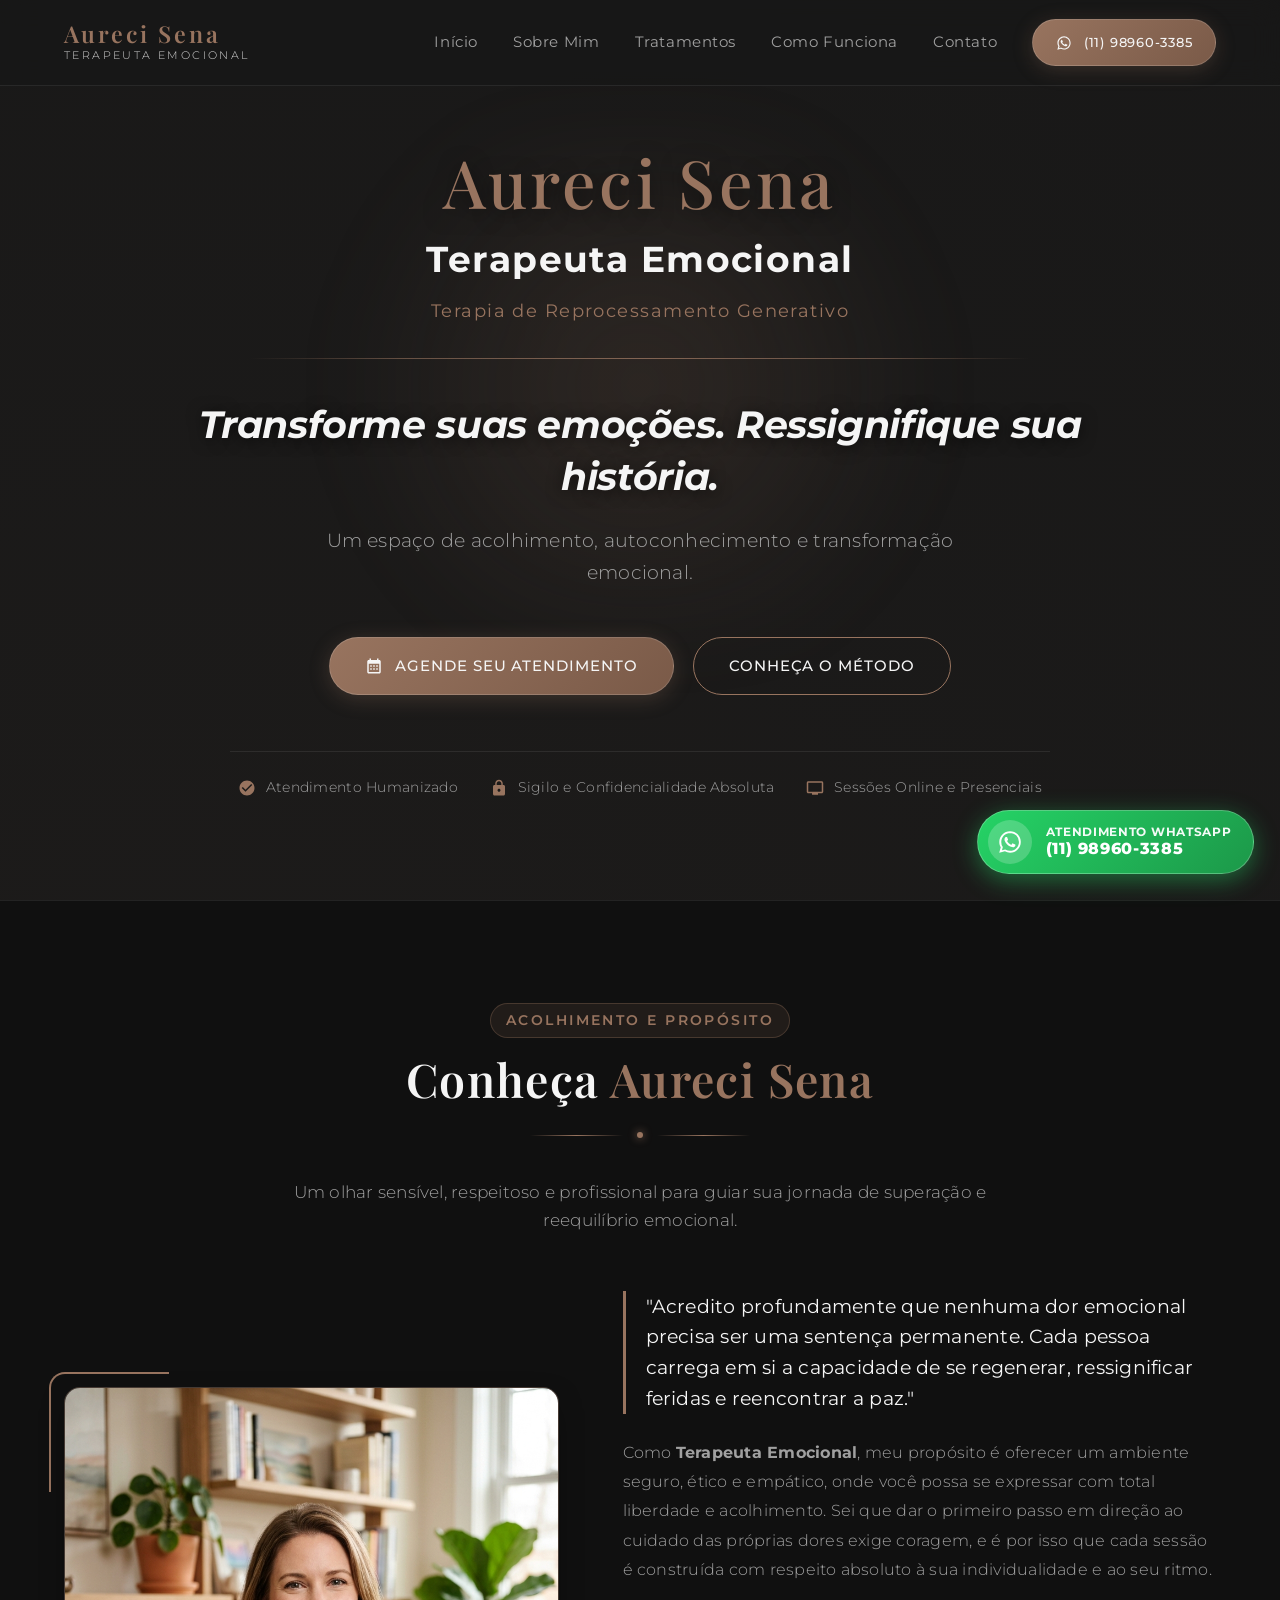
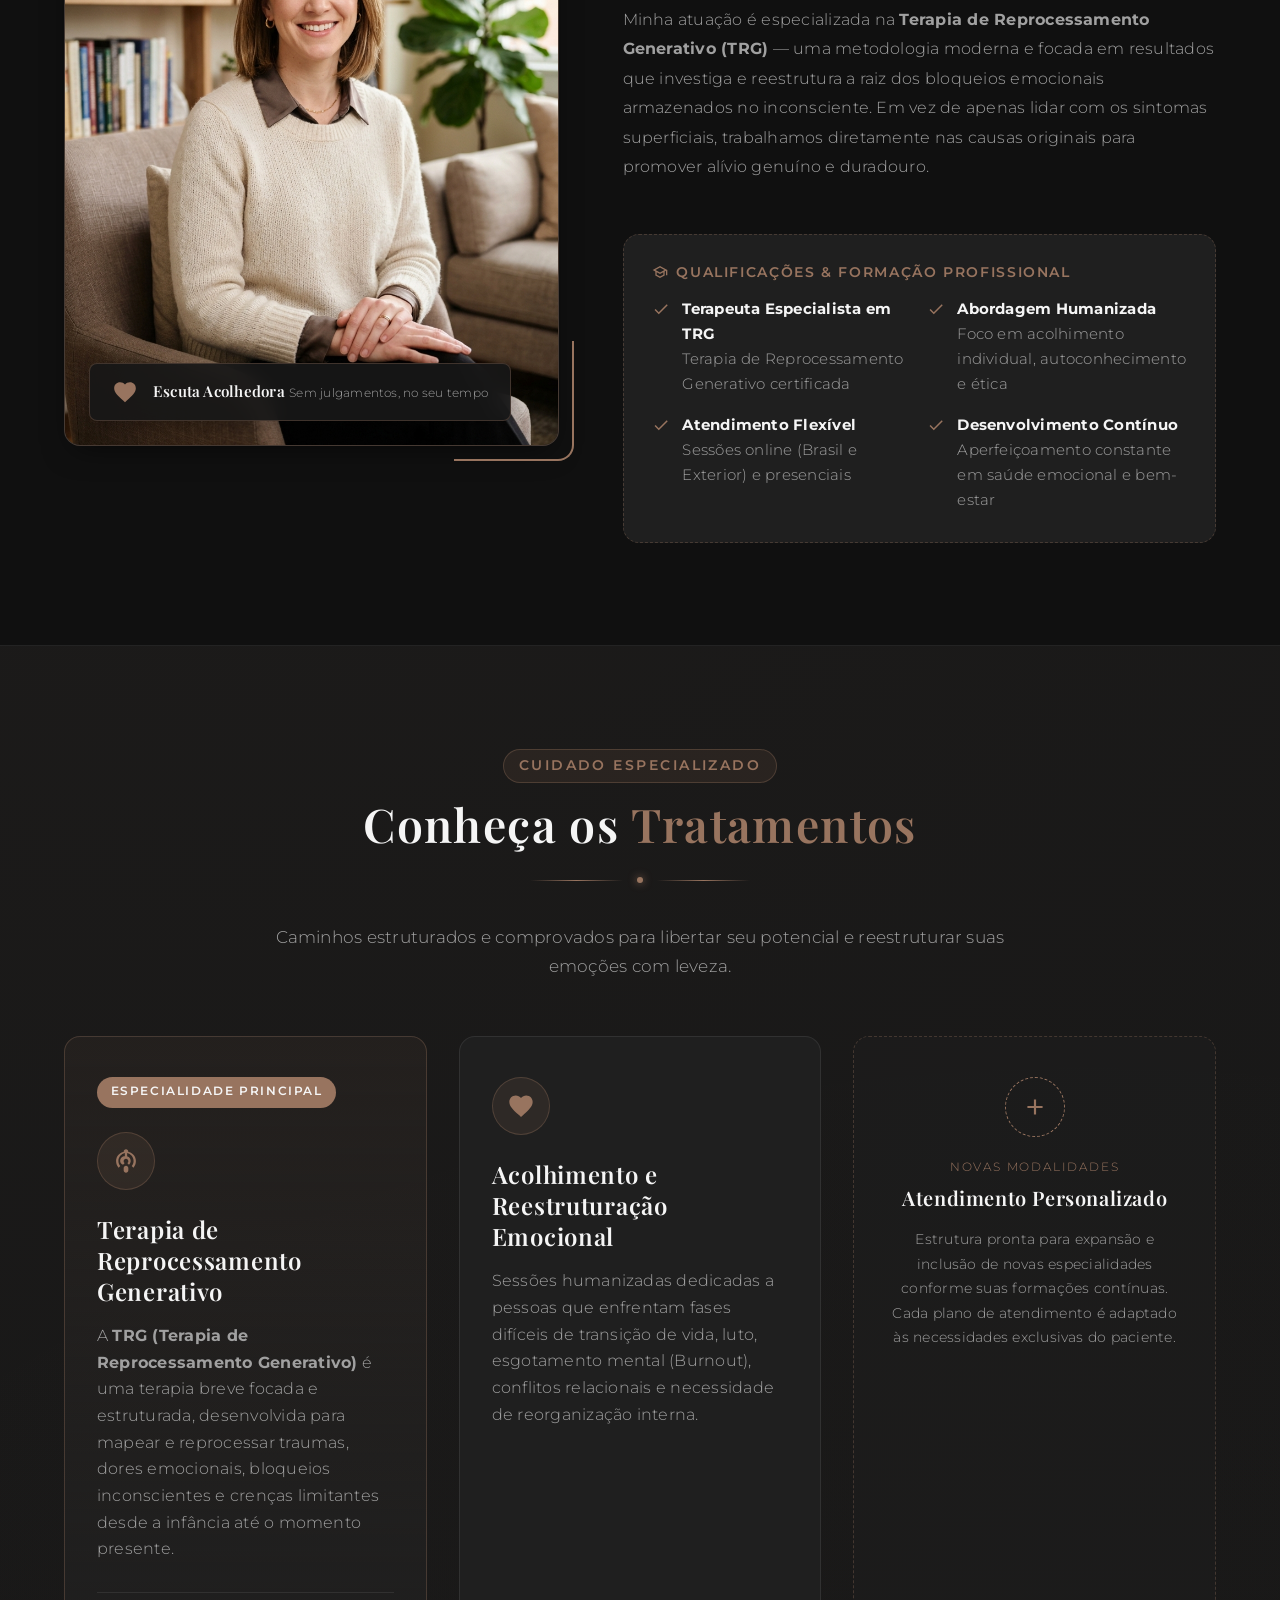
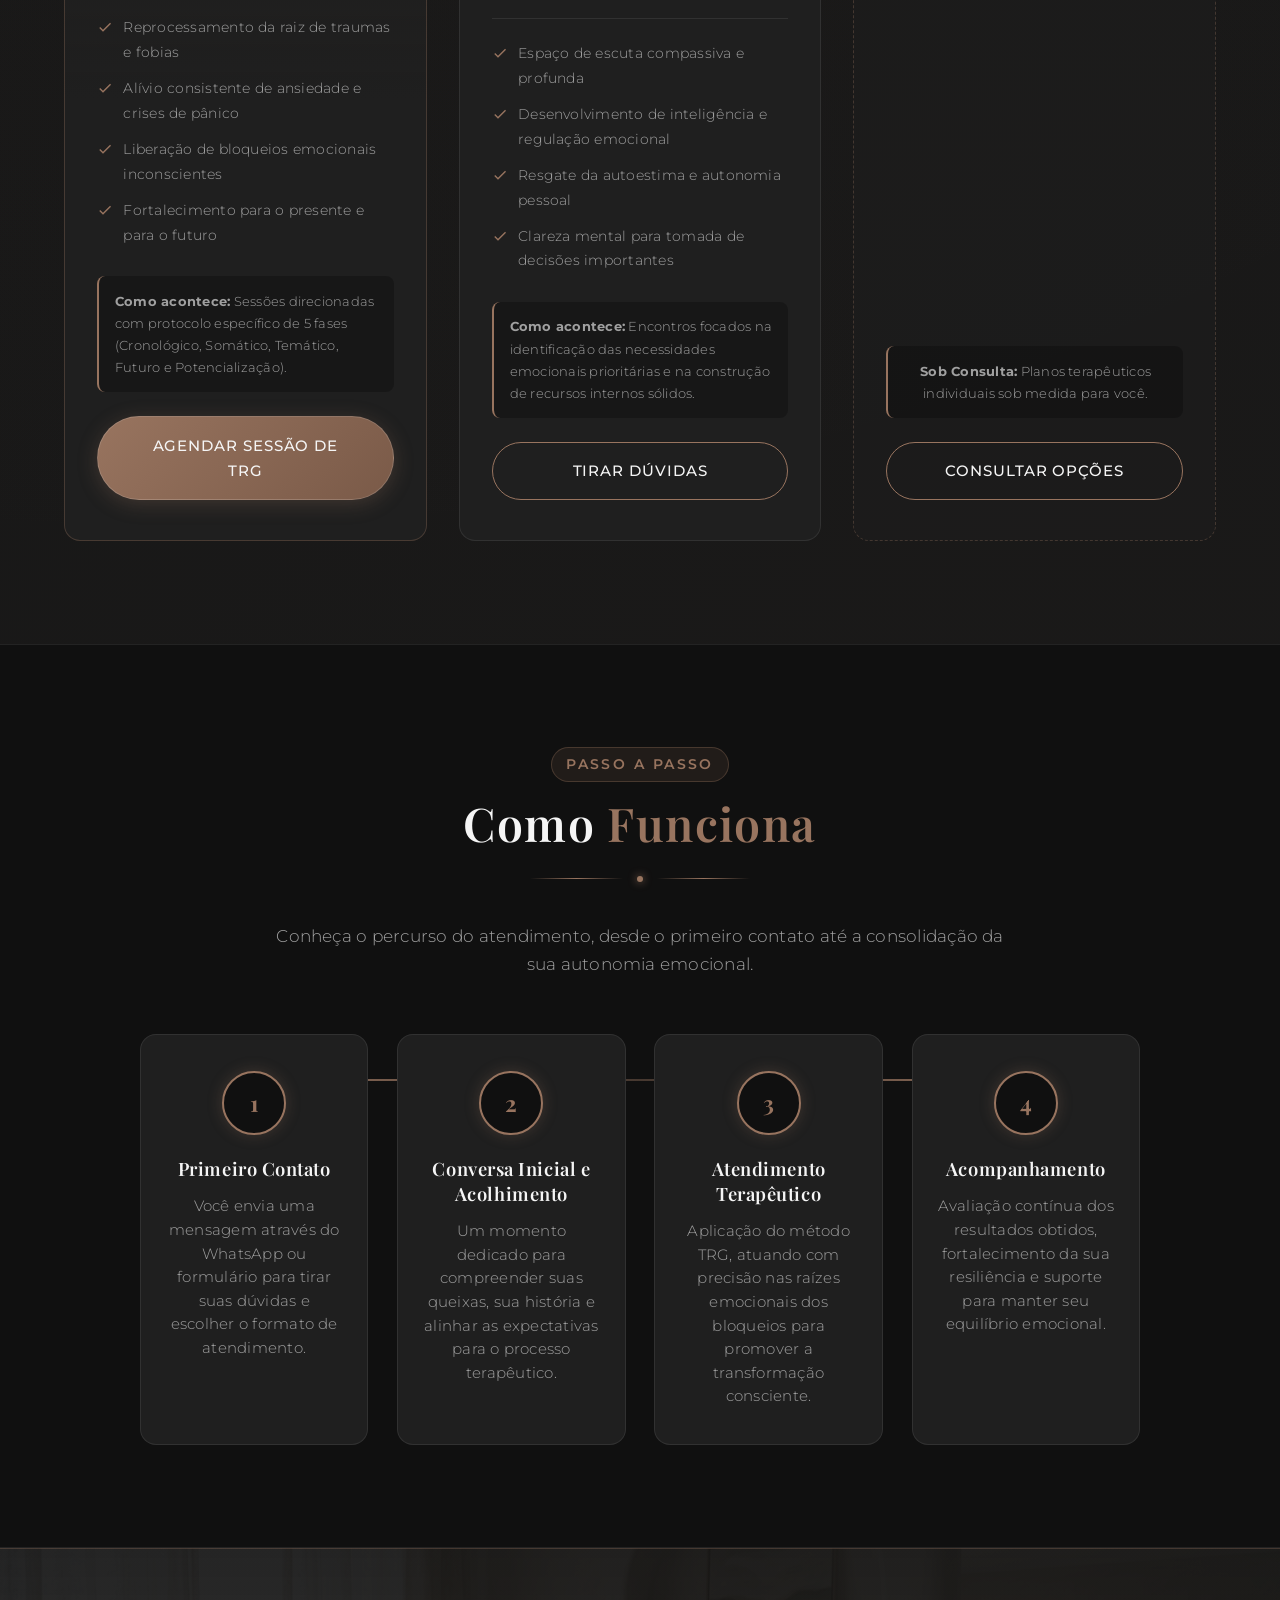
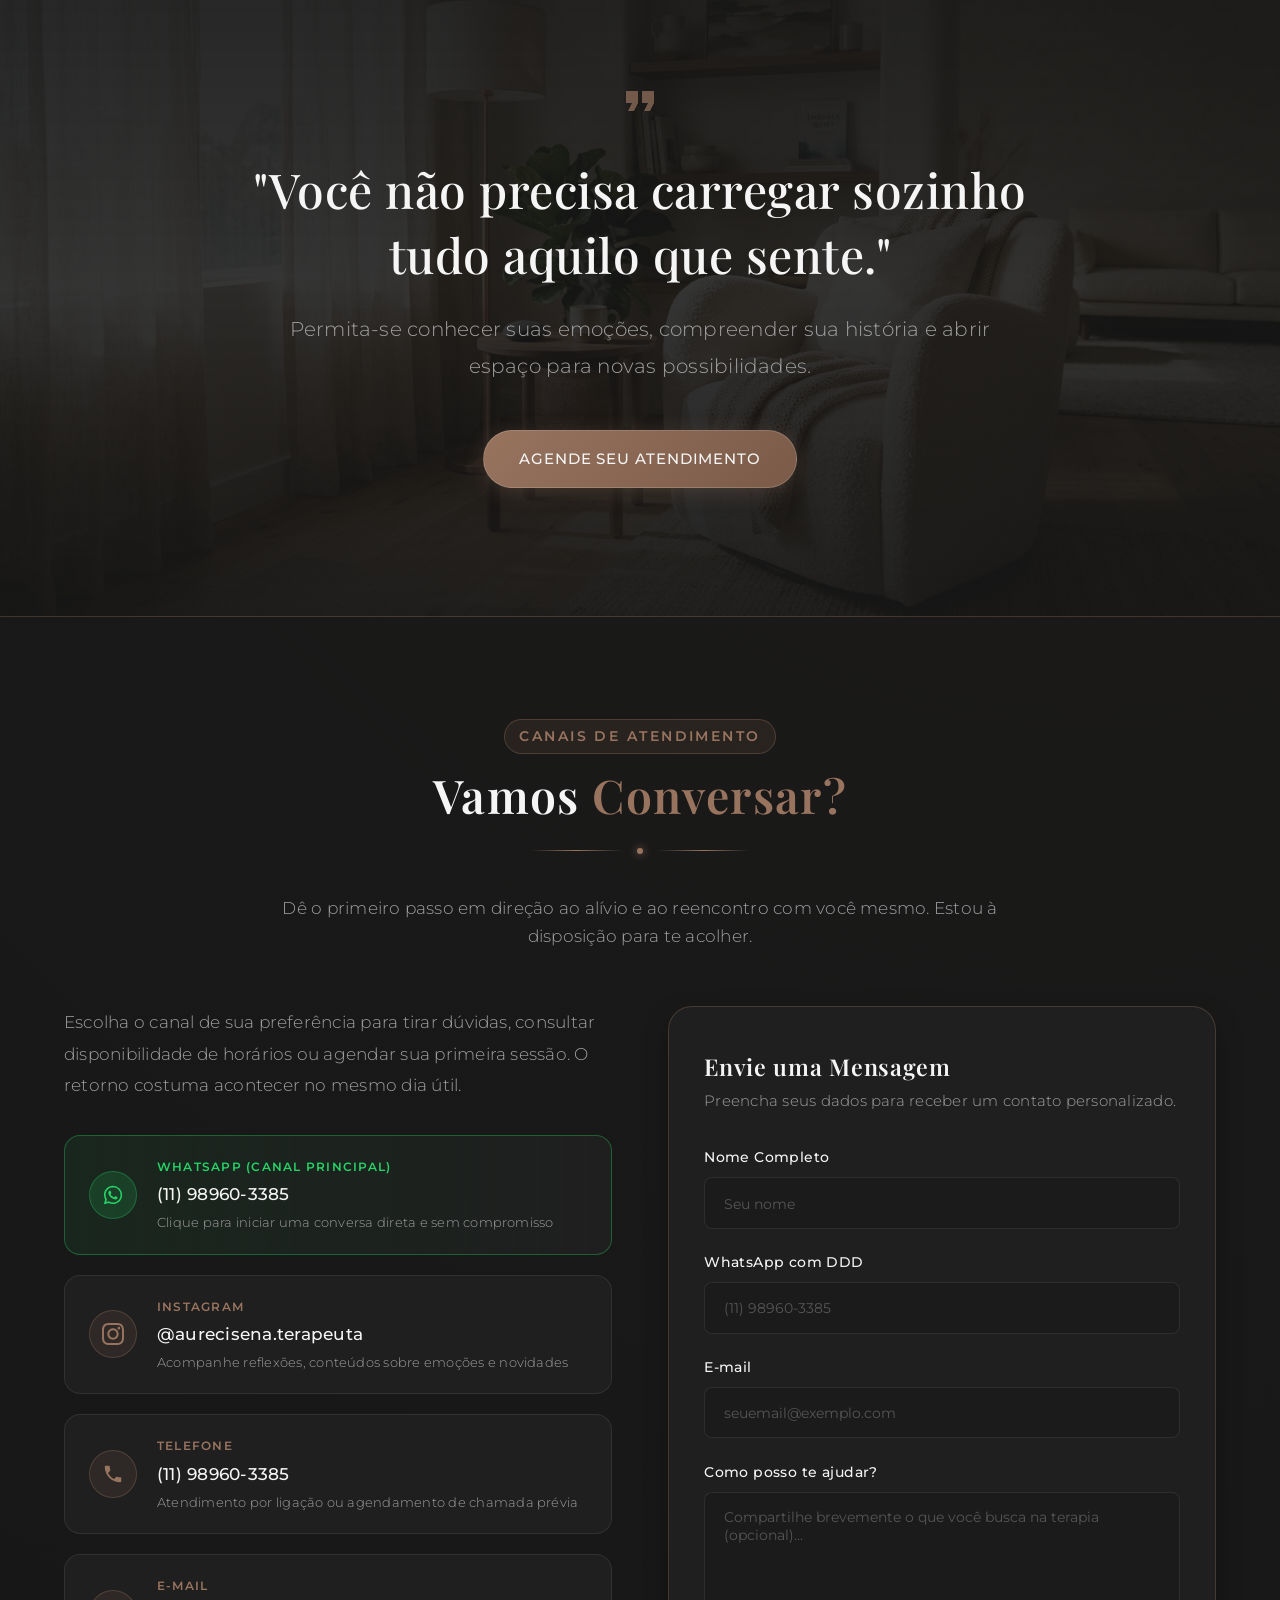
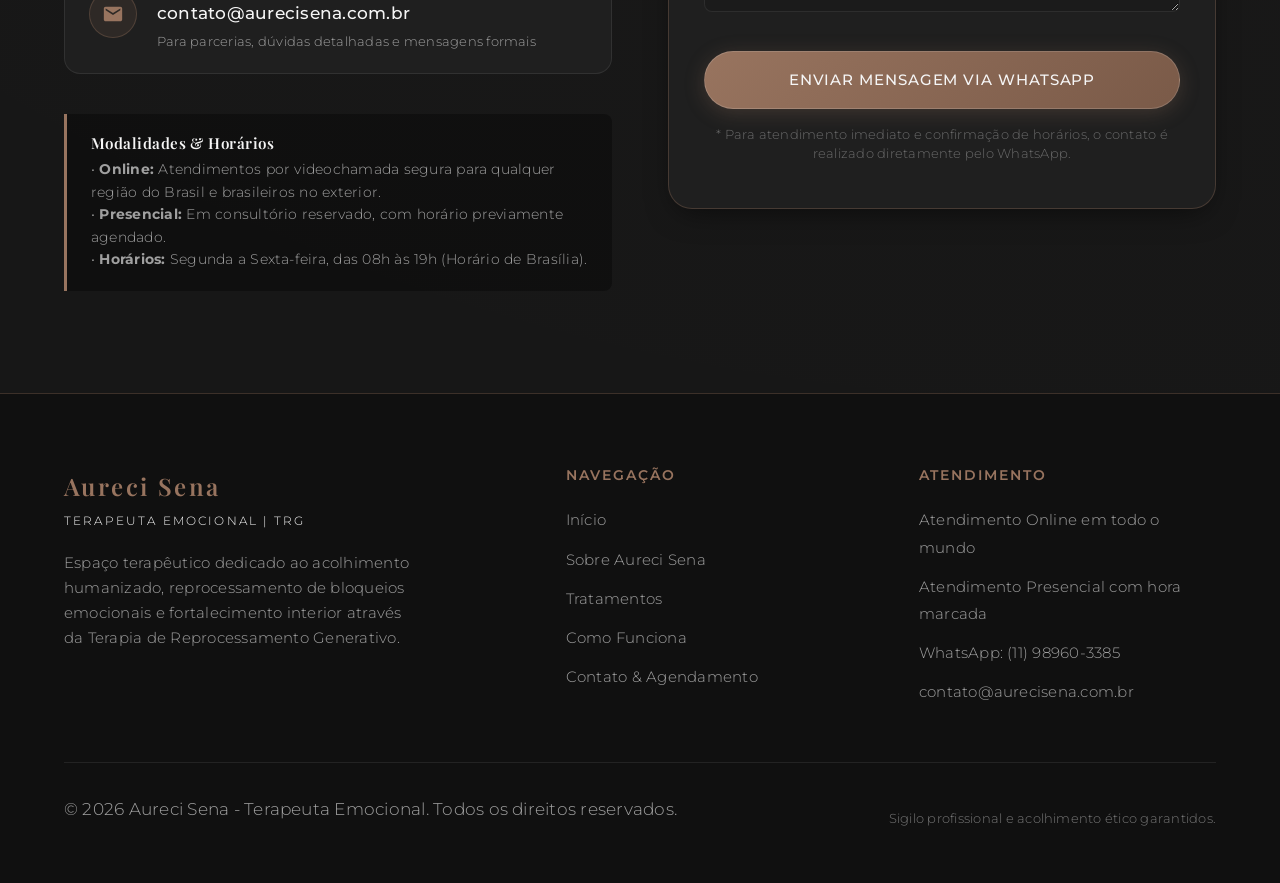
==== commit e3ac0081: "fix: atualiza numero de WhatsApp de Aureci Sena para (11) 98960-3385" ====
--- a/index.html
+++ b/index.html
@@ -60,9 +60,9 @@
         <a href="#tratamentos" class="nav-link">Tratamentos</a>
         <a href="#como-funciona" class="nav-link">Como Funciona</a>
         <a href="#contato" class="nav-link">Contato</a>
-        <a href="https://api.whatsapp.com/send?phone=5511979596746&text=Ol%C3%A1%2C%20Aureci!%20Gostaria%20de%20agendar%20um%20atendimento%20terap%C3%AAutico." class="btn btn-primary nav-btn" target="_blank" rel="noopener noreferrer" title="WhatsApp: (11) 97959-6746">
+        <a href="https://api.whatsapp.com/send?phone=5511989603385&text=Ol%C3%A1%2C%20Aureci!%20Gostaria%20de%20agendar%20um%20atendimento%20terap%C3%AAutico." class="btn btn-primary nav-btn" target="_blank" rel="noopener noreferrer" title="WhatsApp: (11) 98960-3385">
           <svg viewBox="0 0 24 24" aria-hidden="true" style="width:16px;height:16px;fill:currentColor;"><path d="M12.04 2c-5.46 0-9.91 4.45-9.91 9.91 0 1.75.46 3.45 1.32 4.95L2.05 22l5.25-1.38c1.45.79 3.08 1.21 4.74 1.21 5.46 0 9.91-4.45 9.91-9.91 0-2.65-1.03-5.14-2.9-7.01A9.816 9.816 0 0 0 12.04 2zm.01 1.67c2.2 0 4.26.86 5.82 2.41a8.176 8.176 0 0 1 2.4 5.83c0 4.54-3.7 8.24-8.24 8.24-1.42 0-2.82-.37-4.06-1.08l-.29-.17-3.11.82.83-3.03-.19-.3a8.214 8.214 0 0 1-1.26-4.47c0-4.54 3.7-8.24 8.24-8.24h.06zm-3.6 3.7c-.2 0-.44.07-.67.33-.23.26-.88.86-.88 2.1 0 1.24.9 2.44 1.03 2.61.13.17 1.75 2.68 4.24 3.76.59.26 1.06.41 1.42.53.6.19 1.14.16 1.57.1.48-.07 1.47-.6 1.68-1.18.21-.58.21-1.07.15-1.18-.06-.1-.23-.17-.48-.3-.26-.12-1.47-.73-1.7-.81-.23-.09-.39-.13-.56.13-.17.26-.64.81-.79.97-.15.17-.29.19-.55.06-.26-.12-1.09-.4-2.07-1.28-.77-.68-1.28-1.53-1.43-1.79-.15-.26-.02-.4.11-.53.12-.11.26-.3.39-.45.13-.15.17-.26.26-.43.09-.17.04-.33-.02-.45-.06-.12-.56-1.35-.77-1.85-.2-.48-.41-.42-.56-.43l-.48-.01z"/></svg>
-          (11) 97959-6746
+          (11) 98960-3385
         </a>
       </nav>
 
@@ -103,7 +103,7 @@
           <!-- Botões de Ação -->
           <div class="hero-actions">
             <!-- Link configurável para WhatsApp direto -->
-            <a href="https://api.whatsapp.com/send?phone=5511979596746&text=Ol%C3%A1%2C%20Aureci!%20Gostaria%20de%20agendar%20um%20atendimento%20terap%C3%AAutico." class="btn btn-primary" target="_blank" rel="noopener noreferrer">
+            <a href="https://api.whatsapp.com/send?phone=5511989603385&text=Ol%C3%A1%2C%20Aureci!%20Gostaria%20de%20agendar%20um%20atendimento%20terap%C3%AAutico." class="btn btn-primary" target="_blank" rel="noopener noreferrer">
               <!-- Ícone Calendário / Agendamento -->
               <svg viewBox="0 0 24 24" aria-hidden="true"><path d="M19 4h-1V2h-2v2H8V2H6v2H5c-1.11 0-1.99.9-1.99 2L3 20c0 1.1.89 2 2 2h14c1.1 0 2-.9 2-2V6c0-1.1-.9-2-2-2zm0 16H5V9h14v11zM9 11H7v2h2v-2zm4 0h-2v2h2v-2zm4 0h-2v2h2v-2zm-8 4H7v2h2v-2zm4 0h-2v2h2v-2zm4 0h-2v2h2v-2z"/></svg>
               Agende seu atendimento
@@ -291,7 +291,7 @@
             </div>
 
             <div class="treatment-card-footer">
-              <a href="https://api.whatsapp.com/send?phone=5511979596746&text=Ol%C3%A1%2C%20Aureci!%20Gostaria%20de%20saber%20mais%20sobre%20a%20Terapia%20de%20Reprocessamento%20Generativo%20(TRG)." class="btn btn-primary" target="_blank" rel="noopener noreferrer">
+              <a href="https://api.whatsapp.com/send?phone=5511989603385&text=Ol%C3%A1%2C%20Aureci!%20Gostaria%20de%20saber%20mais%20sobre%20a%20Terapia%20de%20Reprocessamento%20Generativo%20(TRG)." class="btn btn-primary" target="_blank" rel="noopener noreferrer">
                 Agendar Sessão de TRG
               </a>
             </div>
@@ -334,7 +334,7 @@
             </div>
 
             <div class="treatment-card-footer">
-              <a href="https://api.whatsapp.com/send?phone=5511979596746&text=Ol%C3%A1%2C%20Aureci!%20Gostaria%20de%20conversar%20sobre%20o%20Acolhimento%20Emocional." class="btn btn-outline" target="_blank" rel="noopener noreferrer">
+              <a href="https://api.whatsapp.com/send?phone=5511989603385&text=Ol%C3%A1%2C%20Aureci!%20Gostaria%20de%20conversar%20sobre%20o%20Acolhimento%20Emocional." class="btn btn-outline" target="_blank" rel="noopener noreferrer">
                 Tirar Dúvidas
               </a>
             </div>
@@ -453,7 +453,7 @@
 
           <!-- Botão de Ação -->
           <div class="impact-action">
-            <a href="https://api.whatsapp.com/send?phone=5511979596746&text=Ol%C3%A1%2C%20Aureci!%20Li%20sua%20mensagem%20e%20gostaria%20de%20iniciar%20meu%20atendimento%20terap%C3%AAutico." class="btn btn-primary" target="_blank" rel="noopener noreferrer">
+            <a href="https://api.whatsapp.com/send?phone=5511989603385&text=Ol%C3%A1%2C%20Aureci!%20Li%20sua%20mensagem%20e%20gostaria%20de%20iniciar%20meu%20atendimento%20terap%C3%AAutico." class="btn btn-primary" target="_blank" rel="noopener noreferrer">
               Agende seu atendimento
             </a>
           </div>
@@ -493,13 +493,13 @@
                 Substitua '5500000000000' abaixo pelo seu número real com DDD.
                 Exemplo: https://wa.me/5511999999999
               -->
-              <a href="https://api.whatsapp.com/send?phone=5511979596746&text=Ol%C3%A1%2C%20Aureci!%20Gostaria%20de%20agendar%20um%20atendimento%20terap%C3%AAutico." class="contact-item highlight-whatsapp" target="_blank" rel="noopener noreferrer">
+              <a href="https://api.whatsapp.com/send?phone=5511989603385&text=Ol%C3%A1%2C%20Aureci!%20Gostaria%20de%20agendar%20um%20atendimento%20terap%C3%AAutico." class="contact-item highlight-whatsapp" target="_blank" rel="noopener noreferrer">
                 <div class="contact-item-icon">
                   <svg viewBox="0 0 24 24" aria-hidden="true"><path d="M12.04 2c-5.46 0-9.91 4.45-9.91 9.91 0 1.75.46 3.45 1.32 4.95L2.05 22l5.25-1.38c1.45.79 3.08 1.21 4.74 1.21 5.46 0 9.91-4.45 9.91-9.91 0-2.65-1.03-5.14-2.9-7.01A9.816 9.816 0 0 0 12.04 2zm.01 1.67c2.2 0 4.26.86 5.82 2.41a8.176 8.176 0 0 1 2.4 5.83c0 4.54-3.7 8.24-8.24 8.24-1.42 0-2.82-.37-4.06-1.08l-.29-.17-3.11.82.83-3.03-.19-.3a8.214 8.214 0 0 1-1.26-4.47c0-4.54 3.7-8.24 8.24-8.24h.06zm-3.6 3.7c-.2 0-.44.07-.67.33-.23.26-.88.86-.88 2.1 0 1.24.9 2.44 1.03 2.61.13.17 1.75 2.68 4.24 3.76.59.26 1.06.41 1.42.53.6.19 1.14.16 1.57.1.48-.07 1.47-.6 1.68-1.18.21-.58.21-1.07.15-1.18-.06-.1-.23-.17-.48-.3-.26-.12-1.47-.73-1.7-.81-.23-.09-.39-.13-.56.13-.17.26-.64.81-.79.97-.15.17-.29.19-.55.06-.26-.12-1.09-.4-2.07-1.28-.77-.68-1.28-1.53-1.43-1.79-.15-.26-.02-.4.11-.53.12-.11.26-.3.39-.45.13-.15.17-.26.26-.43.09-.17.04-.33-.02-.45-.06-.12-.56-1.35-.77-1.85-.2-.48-.41-.42-.56-.43l-.48-.01z"/></svg>
                 </div>
                 <div class="contact-item-body">
                   <span class="contact-item-label">WhatsApp (Canal Principal)</span>
-                  <span class="contact-item-value">(11) 97959-6746</span>
+                  <span class="contact-item-value">(11) 98960-3385</span>
                   <p class="contact-item-desc">Clique para iniciar uma conversa direta e sem compromisso</p>
                 </div>
               </a>
@@ -517,13 +517,13 @@
               </a>
 
               <!-- TELEFONE -->
-              <a href="tel:+5511979596746" class="contact-item">
+              <a href="tel:+5511989603385" class="contact-item">
                 <div class="contact-item-icon">
                   <svg viewBox="0 0 24 24" aria-hidden="true"><path d="M6.62 10.79c1.44 2.83 3.76 5.14 6.59 6.59l2.2-2.2c.27-.27.67-.36 1.02-.24 1.12.37 2.33.57 3.57.57.55 0 1 .45 1 1V20c0 .55-.45 1-1 1-9.39 0-17-7.61-17-17 0-.55.45-1 1-1h3.5c.55 0 1 .45 1 1 0 1.25.2 2.45.57 3.57.11.35.03.74-.25 1.02l-2.2 2.2z"/></svg>
                 </div>
                 <div class="contact-item-body">
                   <span class="contact-item-label">Telefone</span>
-                  <span class="contact-item-value">(11) 97959-6746</span>
+                  <span class="contact-item-value">(11) 98960-3385</span>
                   <p class="contact-item-desc">Atendimento por ligação ou agendamento de chamada prévia</p>
                 </div>
               </a>
@@ -565,7 +565,7 @@
               Formulário puramente estético e visual, em conformidade com as regras
               de implementação (HTML5/CSS3 puro, sem necessidade de backend).
             -->
-            <form action="https://api.whatsapp.com/send?phone=5511979596746" method="get" target="_blank" aria-label="Formulário de Contato">
+            <form action="https://api.whatsapp.com/send?phone=5511989603385" method="get" target="_blank" aria-label="Formulário de Contato">
               <div class="form-group">
                 <label for="nome" class="form-label">Nome Completo</label>
                 <input type="text" id="nome" name="nome" class="form-control" placeholder="Seu nome" required>
@@ -573,7 +573,7 @@
 
               <div class="form-group">
                 <label for="whatsapp" class="form-label">WhatsApp com DDD</label>
-                <input type="tel" id="whatsapp" name="whatsapp" class="form-control" placeholder="(11) 97959-6746" required>
+                <input type="tel" id="whatsapp" name="whatsapp" class="form-control" placeholder="(11) 98960-3385" required>
               </div>
 
               <div class="form-group">
@@ -586,7 +586,7 @@
                 <textarea id="mensagem" name="mensagem" class="form-control" rows="4" placeholder="Compartilhe brevemente o que você busca na terapia (opcional)..."></textarea>
               </div>
 
-              <a href="https://api.whatsapp.com/send?phone=5511979596746&text=Ol%C3%A1%2C%20Aureci!%20Gostaria%20de%20agendar%20um%20atendimento%20terap%C3%AAutico." class="btn btn-primary form-submit-btn" target="_blank" rel="noopener noreferrer">
+              <a href="https://api.whatsapp.com/send?phone=5511989603385&text=Ol%C3%A1%2C%20Aureci!%20Gostaria%20de%20agendar%20um%20atendimento%20terap%C3%AAutico." class="btn btn-primary form-submit-btn" target="_blank" rel="noopener noreferrer">
                 Enviar Mensagem via WhatsApp
               </a>
 
@@ -638,7 +638,7 @@
           <ul class="footer-links">
             <li><span class="footer-link">Atendimento Online em todo o mundo</span></li>
             <li><span class="footer-link">Atendimento Presencial com hora marcada</span></li>
-            <li><a href="https://api.whatsapp.com/send?phone=5511979596746" class="footer-link" target="_blank" rel="noopener noreferrer">WhatsApp: (11) 97959-6746</a></li>
+            <li><a href="https://api.whatsapp.com/send?phone=5511989603385" class="footer-link" target="_blank" rel="noopener noreferrer">WhatsApp: (11) 98960-3385</a></li>
             <li><a href="mailto:contato@aurecisena.com.br" class="footer-link">contato@aurecisena.com.br</a></li>
           </ul>
         </div>
@@ -660,7 +660,7 @@
 
   <!-- ========================================================================
        BOTÃO FLUTUANTE DE WHATSAPP (CSS Puro)
-       Exibição permanente do número (11) 97959-6746 com balão de acolhimento
+       Exibição permanente do número (11) 98960-3385 com balão de acolhimento
        ======================================================================== -->
   <div class="whatsapp-floating-container">
     <div class="whatsapp-chat-preview" id="zap-card">
@@ -673,16 +673,16 @@
       </div>
       <div class="preview-body">
         <p>Olá! Precisa de acolhimento ou deseja agendar seu atendimento?</p>
-        <p class="preview-phone">WhatsApp: <strong>(11) 97959-6746</strong></p>
+        <p class="preview-phone">WhatsApp: <strong>(11) 98960-3385</strong></p>
       </div>
     </div>
 
-    <a href="https://api.whatsapp.com/send?phone=5511979596746&text=Ol%C3%A1%2C%20Aureci!%20Gostaria%20de%20agendar%20um%20atendimento%20terap%C3%AAutico." 
+    <a href="https://api.whatsapp.com/send?phone=5511989603385&text=Ol%C3%A1%2C%20Aureci!%20Gostaria%20de%20agendar%20um%20atendimento%20terap%C3%AAutico." 
        class="whatsapp-floating" 
        target="_blank" 
        rel="noopener noreferrer" 
-       aria-label="Fale conosco no WhatsApp (11) 97959-6746"
-       title="WhatsApp: (11) 97959-6746">
+       aria-label="Fale conosco no WhatsApp (11) 98960-3385"
+       title="WhatsApp: (11) 98960-3385">
       
       <div class="whatsapp-icon-bubble">
         <svg viewBox="0 0 24 24" aria-hidden="true">
@@ -692,7 +692,7 @@
 
       <div class="whatsapp-floating-details">
         <span class="whatsapp-label">Atendimento WhatsApp</span>
-        <span class="whatsapp-number">(11) 97959-6746</span>
+        <span class="whatsapp-number">(11) 98960-3385</span>
       </div>
     </a>
   </div>
--- a/css/style.css
+++ b/css/style.css
@@ -1438,7 +1438,7 @@
 
 /* --------------------------------------------------------------------------
    13. BOTÃO FLUTUANTE WHATSAPP (CSS Puro)
-   Com exibição permanente e destaque do número (11) 97959-6746
+   Com exibição permanente e destaque do número (11) 98960-3385
    -------------------------------------------------------------------------- */
 .whatsapp-floating-container {
   position: fixed;
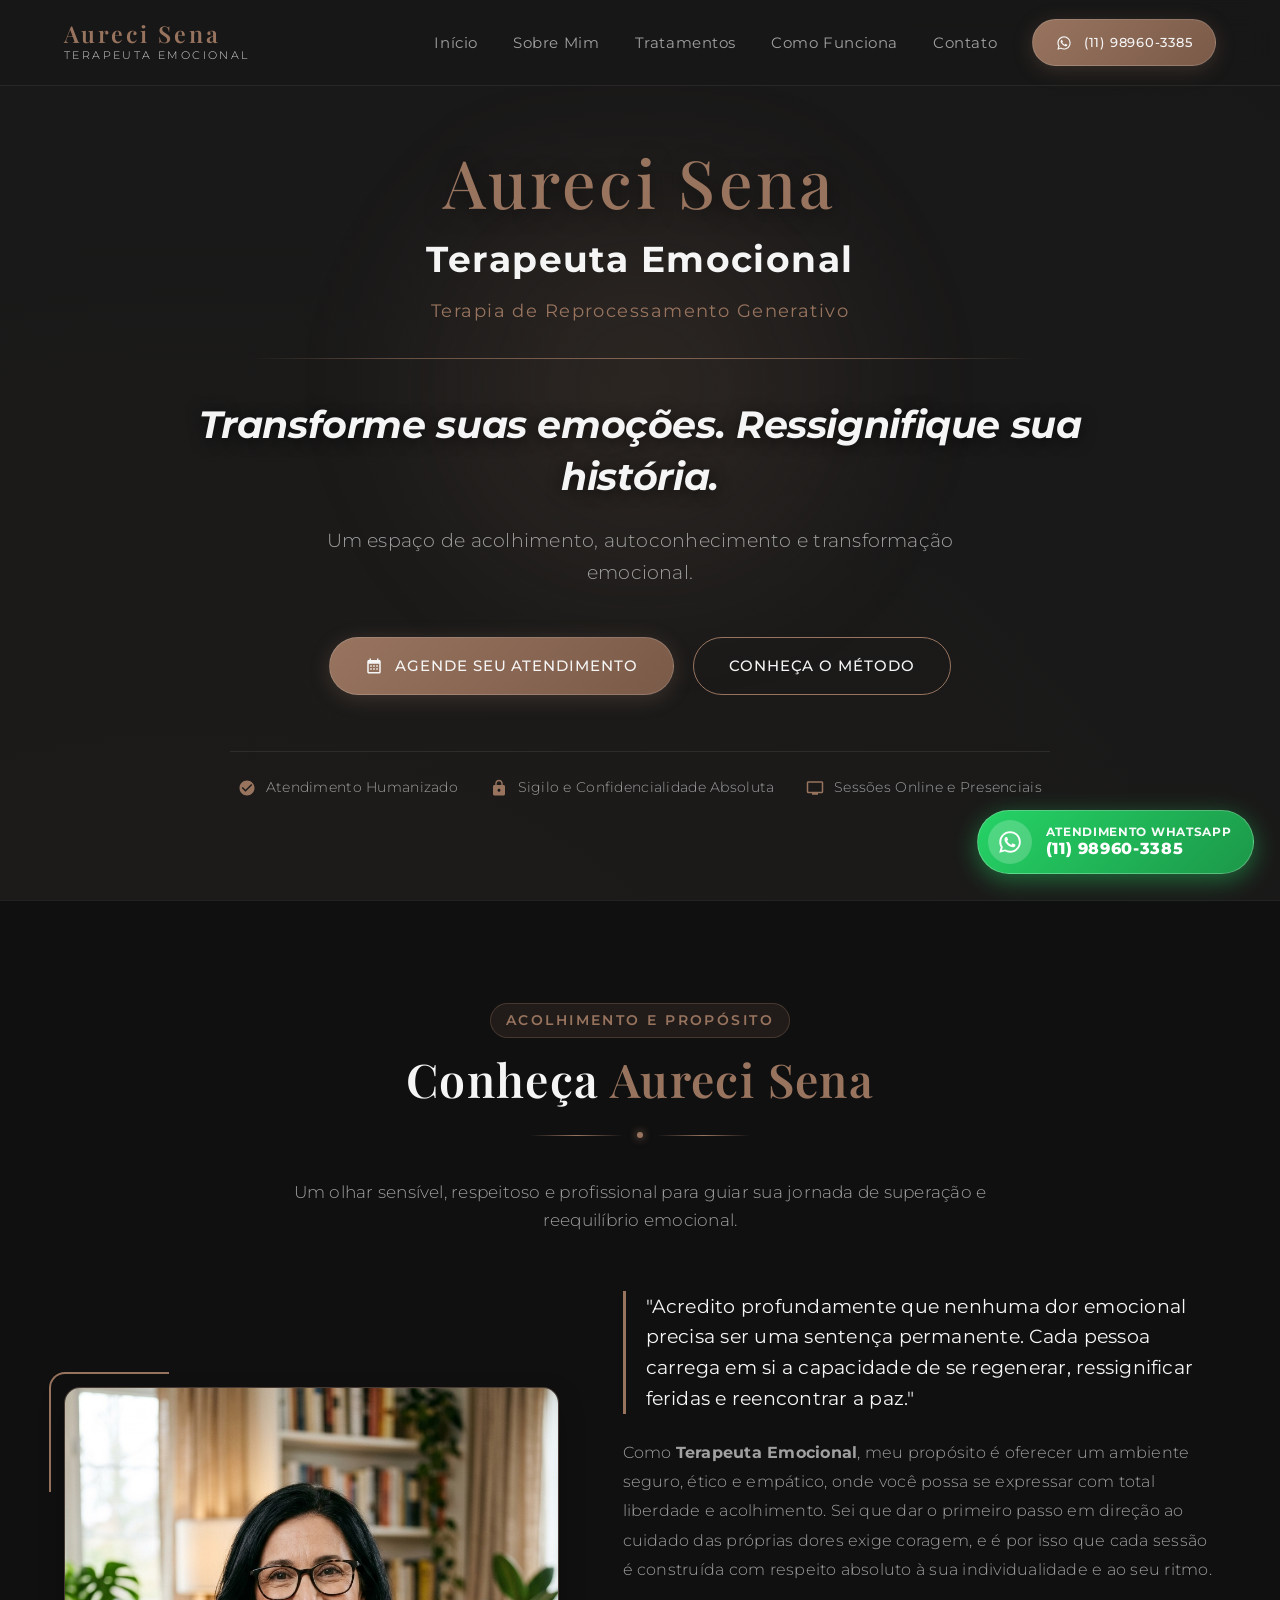
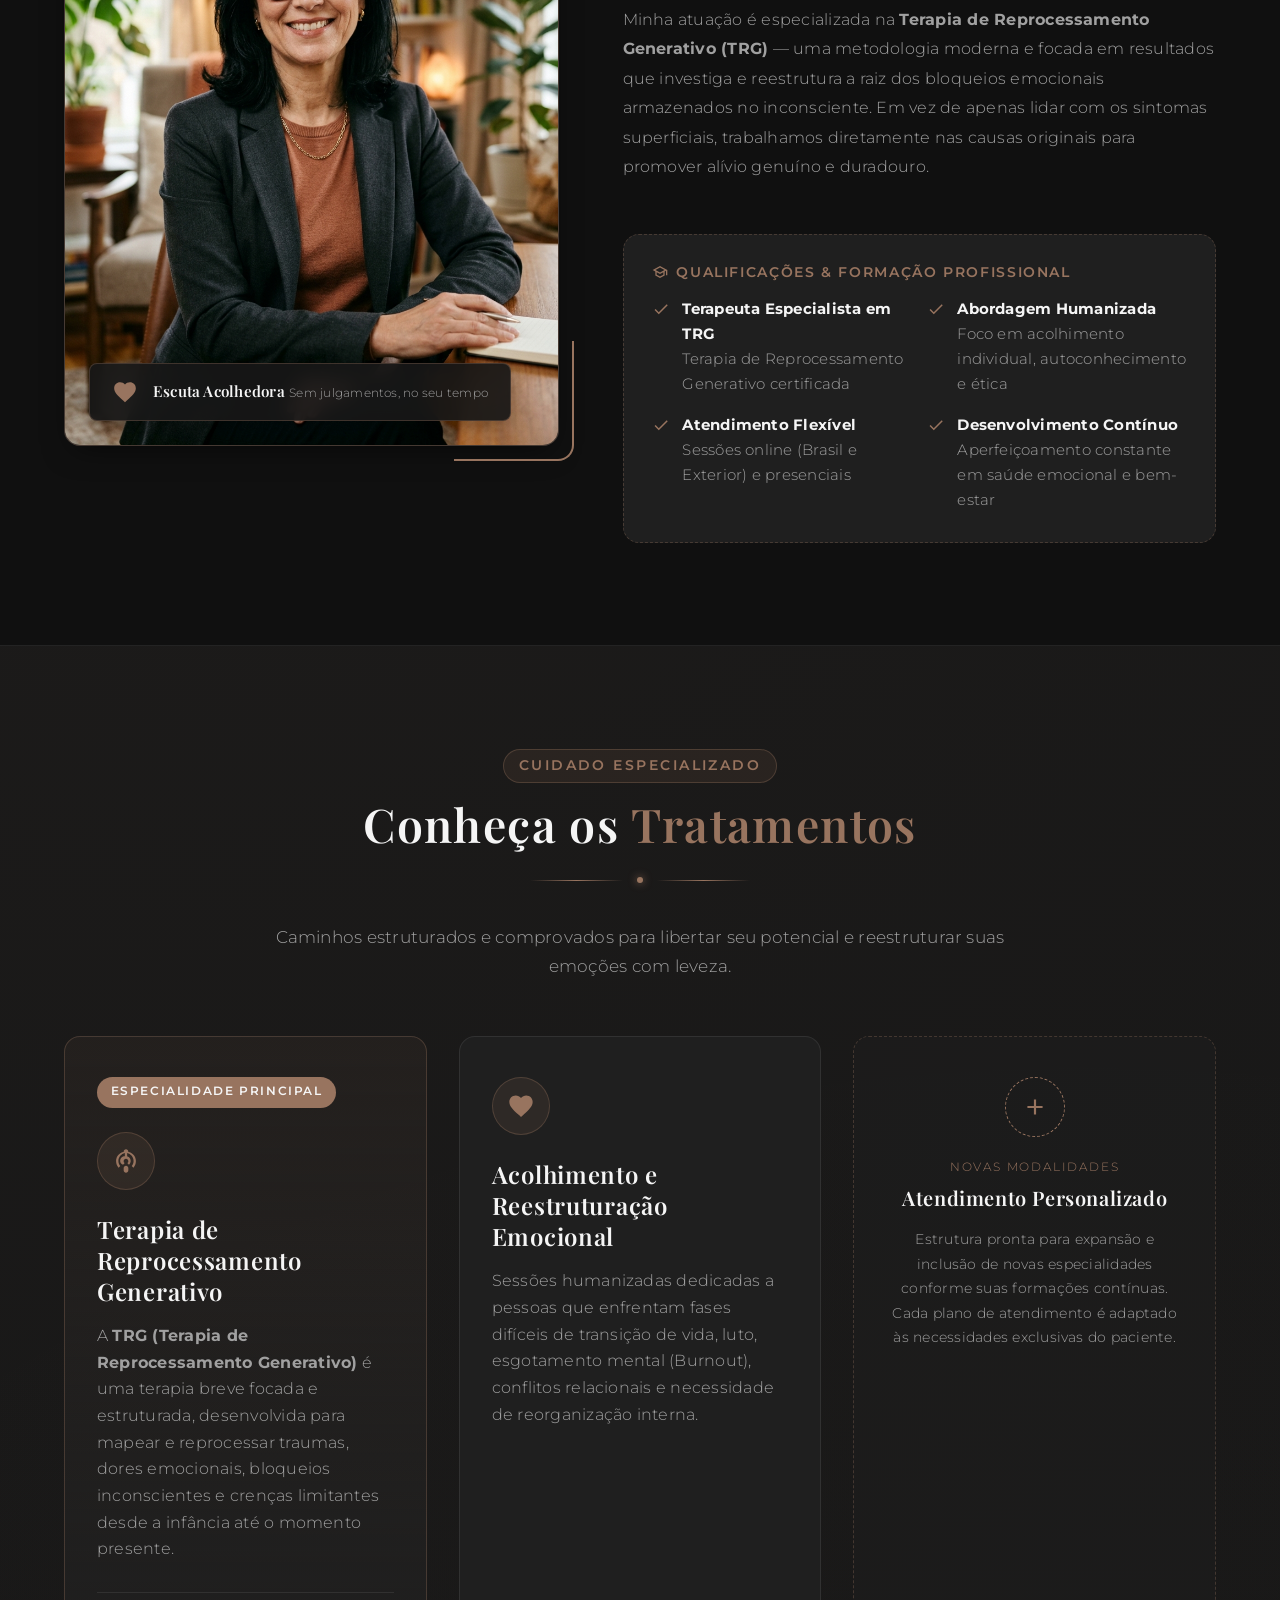
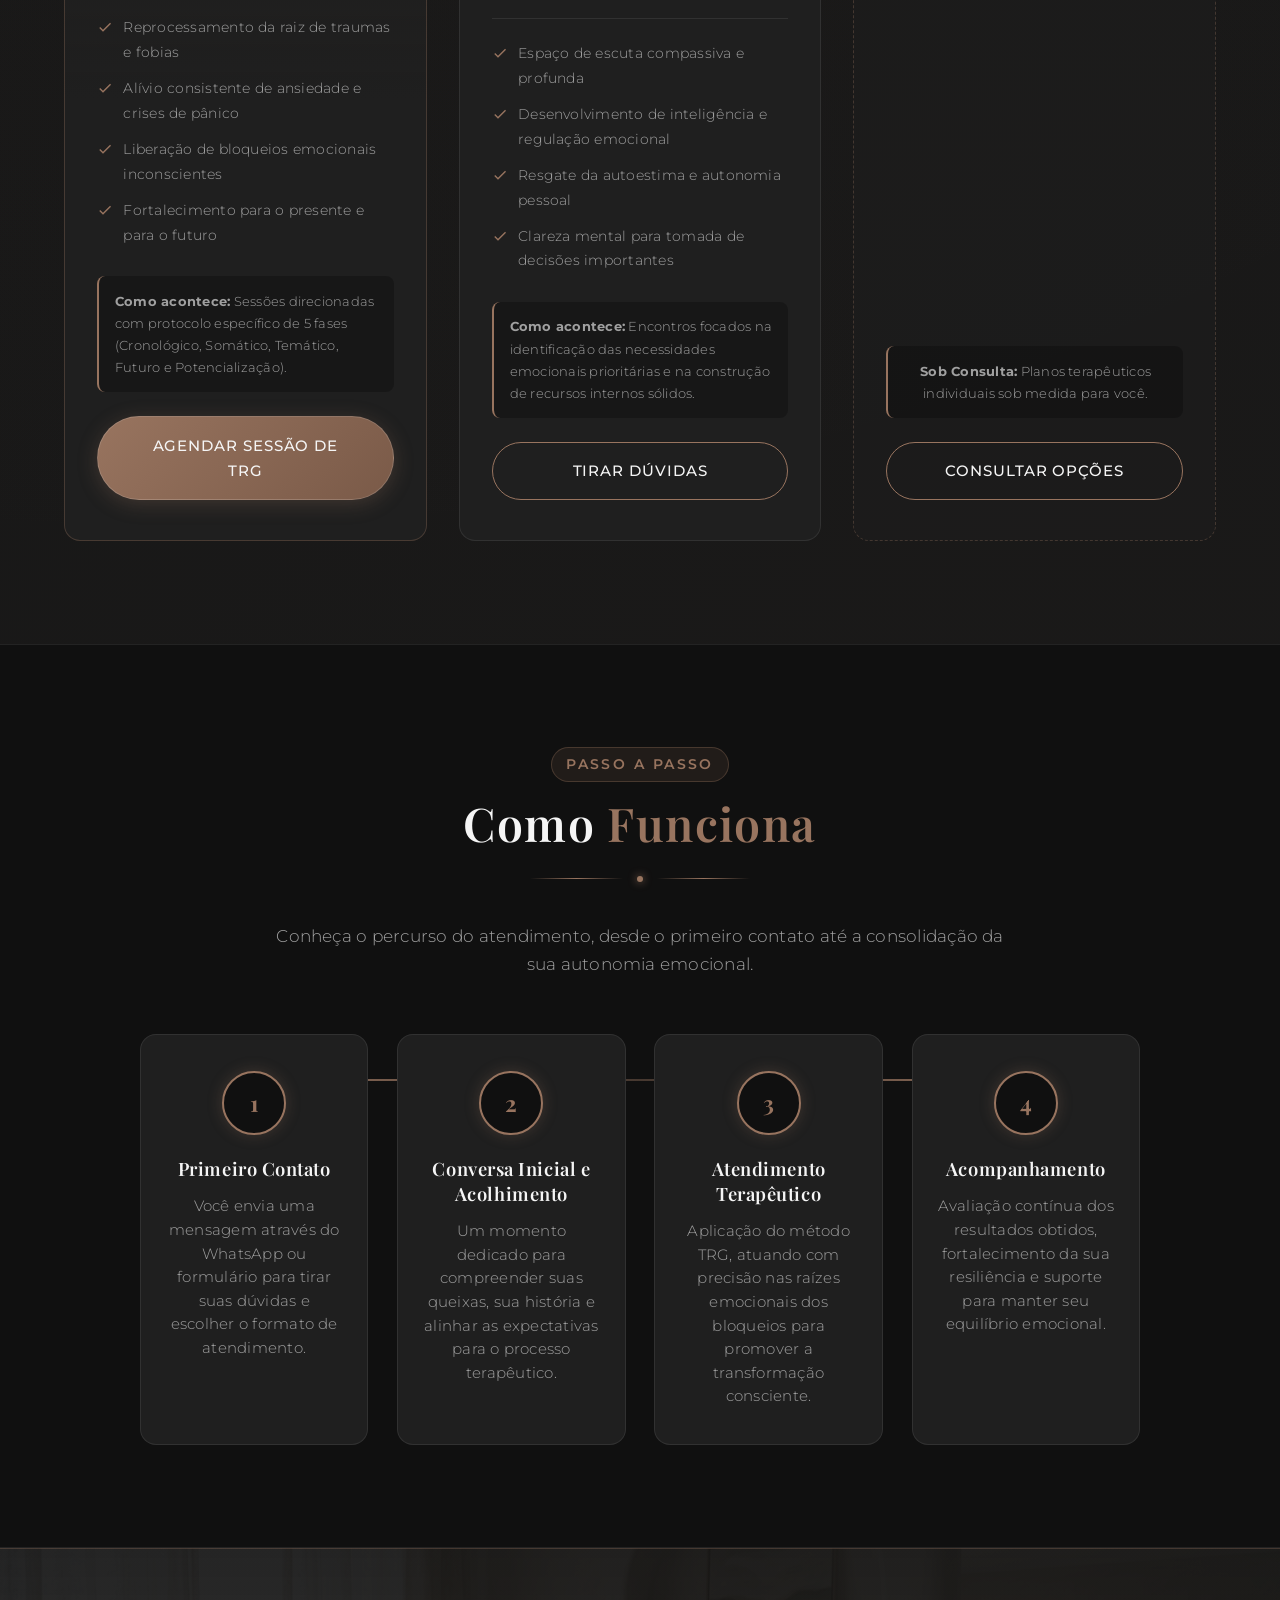
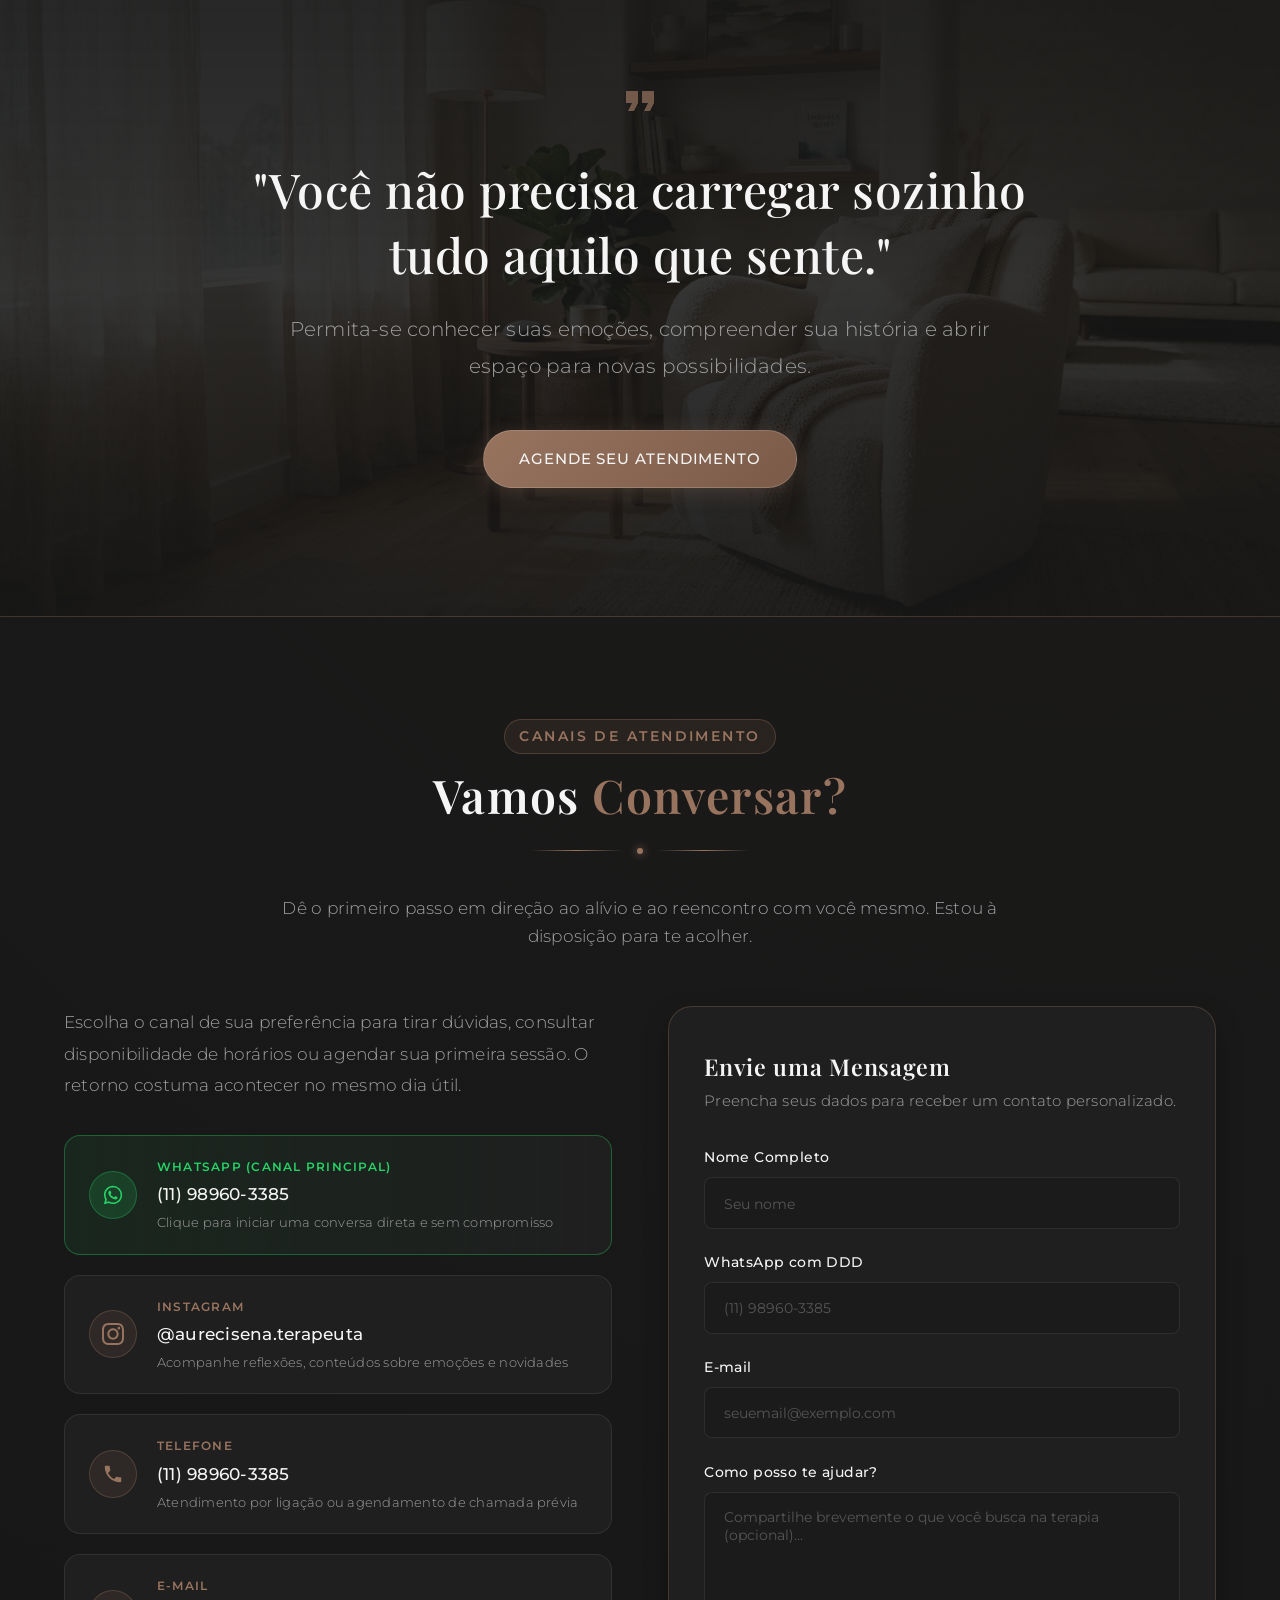
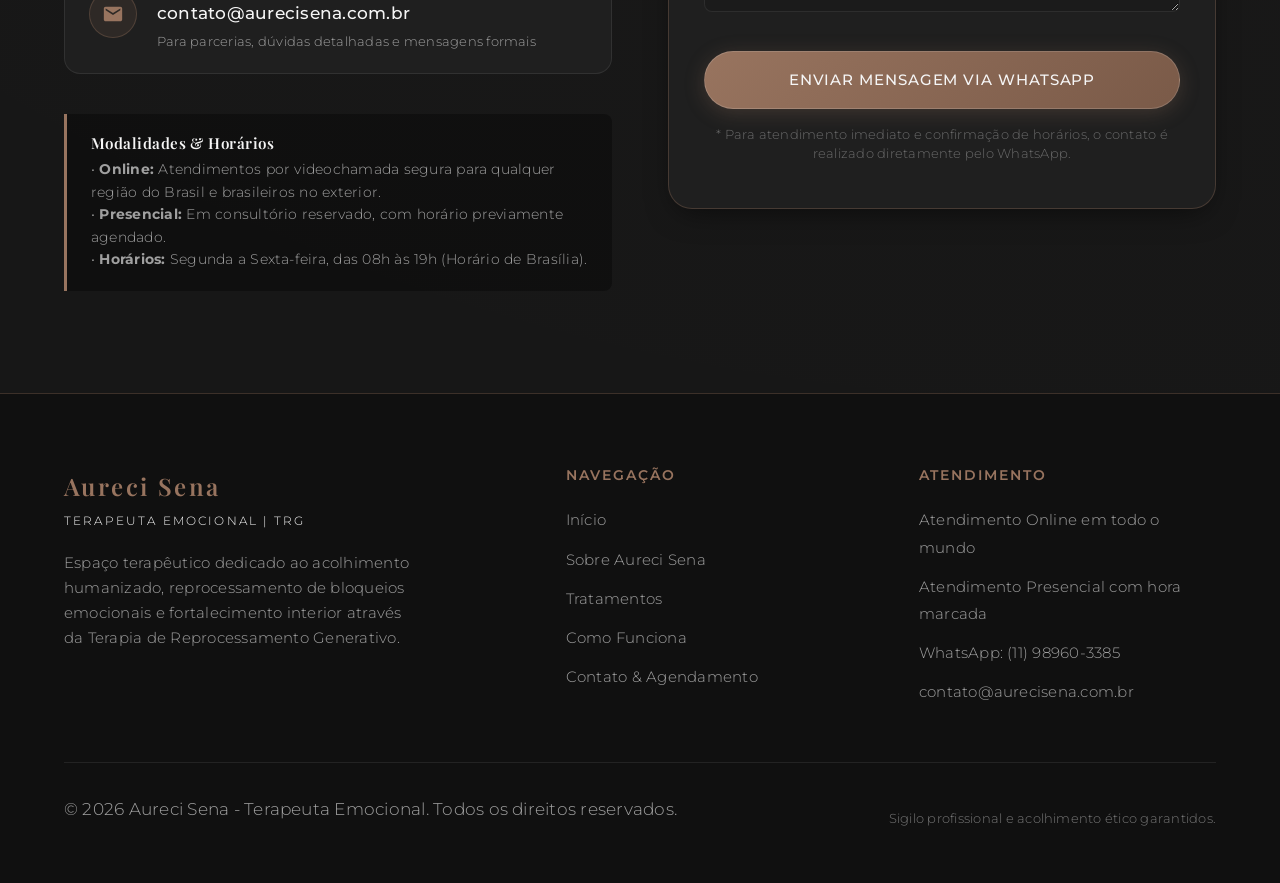
==== commit 4612d163: "fix: corrige menu hamburger mobile e remove balao marrom do botao WhatsApp" ====
--- a/index.html
+++ b/index.html
@@ -55,11 +55,11 @@
 
       <!-- Menu Principal -->
       <nav class="nav-menu" aria-label="Navegação Principal">
-        <a href="#inicio" class="nav-link">Início</a>
-        <a href="#sobre" class="nav-link">Sobre Mim</a>
-        <a href="#tratamentos" class="nav-link">Tratamentos</a>
-        <a href="#como-funciona" class="nav-link">Como Funciona</a>
-        <a href="#contato" class="nav-link">Contato</a>
+        <label for="menu-toggle"><a href="#inicio" class="nav-link">Início</a></label>
+        <label for="menu-toggle"><a href="#sobre" class="nav-link">Sobre Mim</a></label>
+        <label for="menu-toggle"><a href="#tratamentos" class="nav-link">Tratamentos</a></label>
+        <label for="menu-toggle"><a href="#como-funciona" class="nav-link">Como Funciona</a></label>
+        <label for="menu-toggle"><a href="#contato" class="nav-link">Contato</a></label>
         <a href="https://api.whatsapp.com/send?phone=5511989603385&text=Ol%C3%A1%2C%20Aureci!%20Gostaria%20de%20agendar%20um%20atendimento%20terap%C3%AAutico." class="btn btn-primary nav-btn" target="_blank" rel="noopener noreferrer" title="WhatsApp: (11) 98960-3385">
           <svg viewBox="0 0 24 24" aria-hidden="true" style="width:16px;height:16px;fill:currentColor;"><path d="M12.04 2c-5.46 0-9.91 4.45-9.91 9.91 0 1.75.46 3.45 1.32 4.95L2.05 22l5.25-1.38c1.45.79 3.08 1.21 4.74 1.21 5.46 0 9.91-4.45 9.91-9.91 0-2.65-1.03-5.14-2.9-7.01A9.816 9.816 0 0 0 12.04 2zm.01 1.67c2.2 0 4.26.86 5.82 2.41a8.176 8.176 0 0 1 2.4 5.83c0 4.54-3.7 8.24-8.24 8.24-1.42 0-2.82-.37-4.06-1.08l-.29-.17-3.11.82.83-3.03-.19-.3a8.214 8.214 0 0 1-1.26-4.47c0-4.54 3.7-8.24 8.24-8.24h.06zm-3.6 3.7c-.2 0-.44.07-.67.33-.23.26-.88.86-.88 2.1 0 1.24.9 2.44 1.03 2.61.13.17 1.75 2.68 4.24 3.76.59.26 1.06.41 1.42.53.6.19 1.14.16 1.57.1.48-.07 1.47-.6 1.68-1.18.21-.58.21-1.07.15-1.18-.06-.1-.23-.17-.48-.3-.26-.12-1.47-.73-1.7-.81-.23-.09-.39-.13-.56.13-.17.26-.64.81-.79.97-.15.17-.29.19-.55.06-.26-.12-1.09-.4-2.07-1.28-.77-.68-1.28-1.53-1.43-1.79-.15-.26-.02-.4.11-.53.12-.11.26-.3.39-.45.13-.15.17-.26.26-.43.09-.17.04-.33-.02-.45-.06-.12-.56-1.35-.77-1.85-.2-.48-.41-.42-.56-.43l-.48-.01z"/></svg>
           (11) 98960-3385
@@ -659,24 +659,9 @@
   </footer>
 
   <!-- ========================================================================
-       BOTÃO FLUTUANTE DE WHATSAPP (CSS Puro)
-       Exibição permanente do número (11) 98960-3385 com balão de acolhimento
+       BOTÃO FLUTUANTE DE WHATSAPP (CSS Puro) — somente botão verde
        ======================================================================== -->
   <div class="whatsapp-floating-container">
-    <div class="whatsapp-chat-preview" id="zap-card">
-      <div class="preview-header">
-        <span class="preview-status-dot"></span>
-        <div class="preview-info">
-          <strong>Aureci Sena</strong>
-          <span>Terapeuta Emocional • Online</span>
-        </div>
-      </div>
-      <div class="preview-body">
-        <p>Olá! Precisa de acolhimento ou deseja agendar seu atendimento?</p>
-        <p class="preview-phone">WhatsApp: <strong>(11) 98960-3385</strong></p>
-      </div>
-    </div>
-
     <a href="https://api.whatsapp.com/send?phone=5511989603385&text=Ol%C3%A1%2C%20Aureci!%20Gostaria%20de%20agendar%20um%20atendimento%20terap%C3%AAutico." 
        class="whatsapp-floating" 
        target="_blank" 
--- a/css/style.css
+++ b/css/style.css
@@ -1451,100 +1451,6 @@
   gap: 12px;
 }
 
-/* Balão de Destaque com o Número da Terapeuta */
-.whatsapp-chat-preview {
-  background: rgba(22, 22, 22, 0.98);
-  backdrop-filter: blur(14px);
-  -webkit-backdrop-filter: blur(14px);
-  border: 1px solid var(--color-border);
-  border-radius: var(--border-radius-md);
-  padding: 1.1rem 1.3rem;
-  width: 300px;
-  box-shadow: 0 12px 35px rgba(0, 0, 0, 0.7), 0 0 20px var(--color-copper-glow);
-  transform: translateY(12px) scale(0.96);
-  opacity: 0;
-  pointer-events: none;
-  transition: var(--transition-normal);
-  position: relative;
-}
-
-.whatsapp-chat-preview::after {
-  content: '';
-  position: absolute;
-  bottom: -8px;
-  right: 32px;
-  width: 14px;
-  height: 14px;
-  background: rgba(22, 22, 22, 0.98);
-  border-right: 1px solid var(--color-border);
-  border-bottom: 1px solid var(--color-border);
-  transform: rotate(45deg);
-}
-
-.whatsapp-floating-container:hover .whatsapp-chat-preview,
-.whatsapp-floating-container:focus-within .whatsapp-chat-preview {
-  opacity: 1;
-  transform: translateY(0) scale(1);
-  pointer-events: auto;
-}
-
-.preview-header {
-  display: flex;
-  align-items: center;
-  gap: 10px;
-  margin-bottom: 0.75rem;
-  padding-bottom: 0.65rem;
-  border-bottom: 1px solid var(--color-border-subtle);
-}
-
-.preview-status-dot {
-  width: 10px;
-  height: 10px;
-  border-radius: 50%;
-  background: #25D366;
-  box-shadow: 0 0 8px #25D366;
-  flex-shrink: 0;
-}
-
-.preview-info {
-  display: flex;
-  flex-direction: column;
-}
-
-.preview-info strong {
-  font-family: var(--font-serif);
-  font-size: 0.98rem;
-  color: var(--color-white);
-  line-height: 1.2;
-}
-
-.preview-info span {
-  font-size: 0.76rem;
-  color: var(--color-copper-light);
-}
-
-.preview-body p {
-  font-size: 0.86rem;
-  color: var(--color-gray);
-  line-height: 1.5;
-  margin-bottom: 0.5rem;
-}
-
-.preview-phone {
-  background: rgba(37, 211, 102, 0.12);
-  border: 1px solid rgba(37, 211, 102, 0.25);
-  padding: 0.45rem 0.75rem;
-  border-radius: var(--border-radius-sm);
-  color: var(--color-white) !important;
-  font-size: 0.92rem !important;
-  margin-bottom: 0 !important;
-}
-
-.preview-phone strong {
-  color: #25D366;
-  font-weight: 700;
-  letter-spacing: 0.03em;
-}
 
 /* Botão Flutuante Estilo Pílula com o Número Visível */
 .whatsapp-floating {
@@ -1814,10 +1720,6 @@
     right: 18px;
   }
 
-  .whatsapp-chat-preview {
-    display: none;
-  }
-
   .whatsapp-floating {
     padding: 0.45rem 1.05rem 0.45rem 0.55rem;
   }
